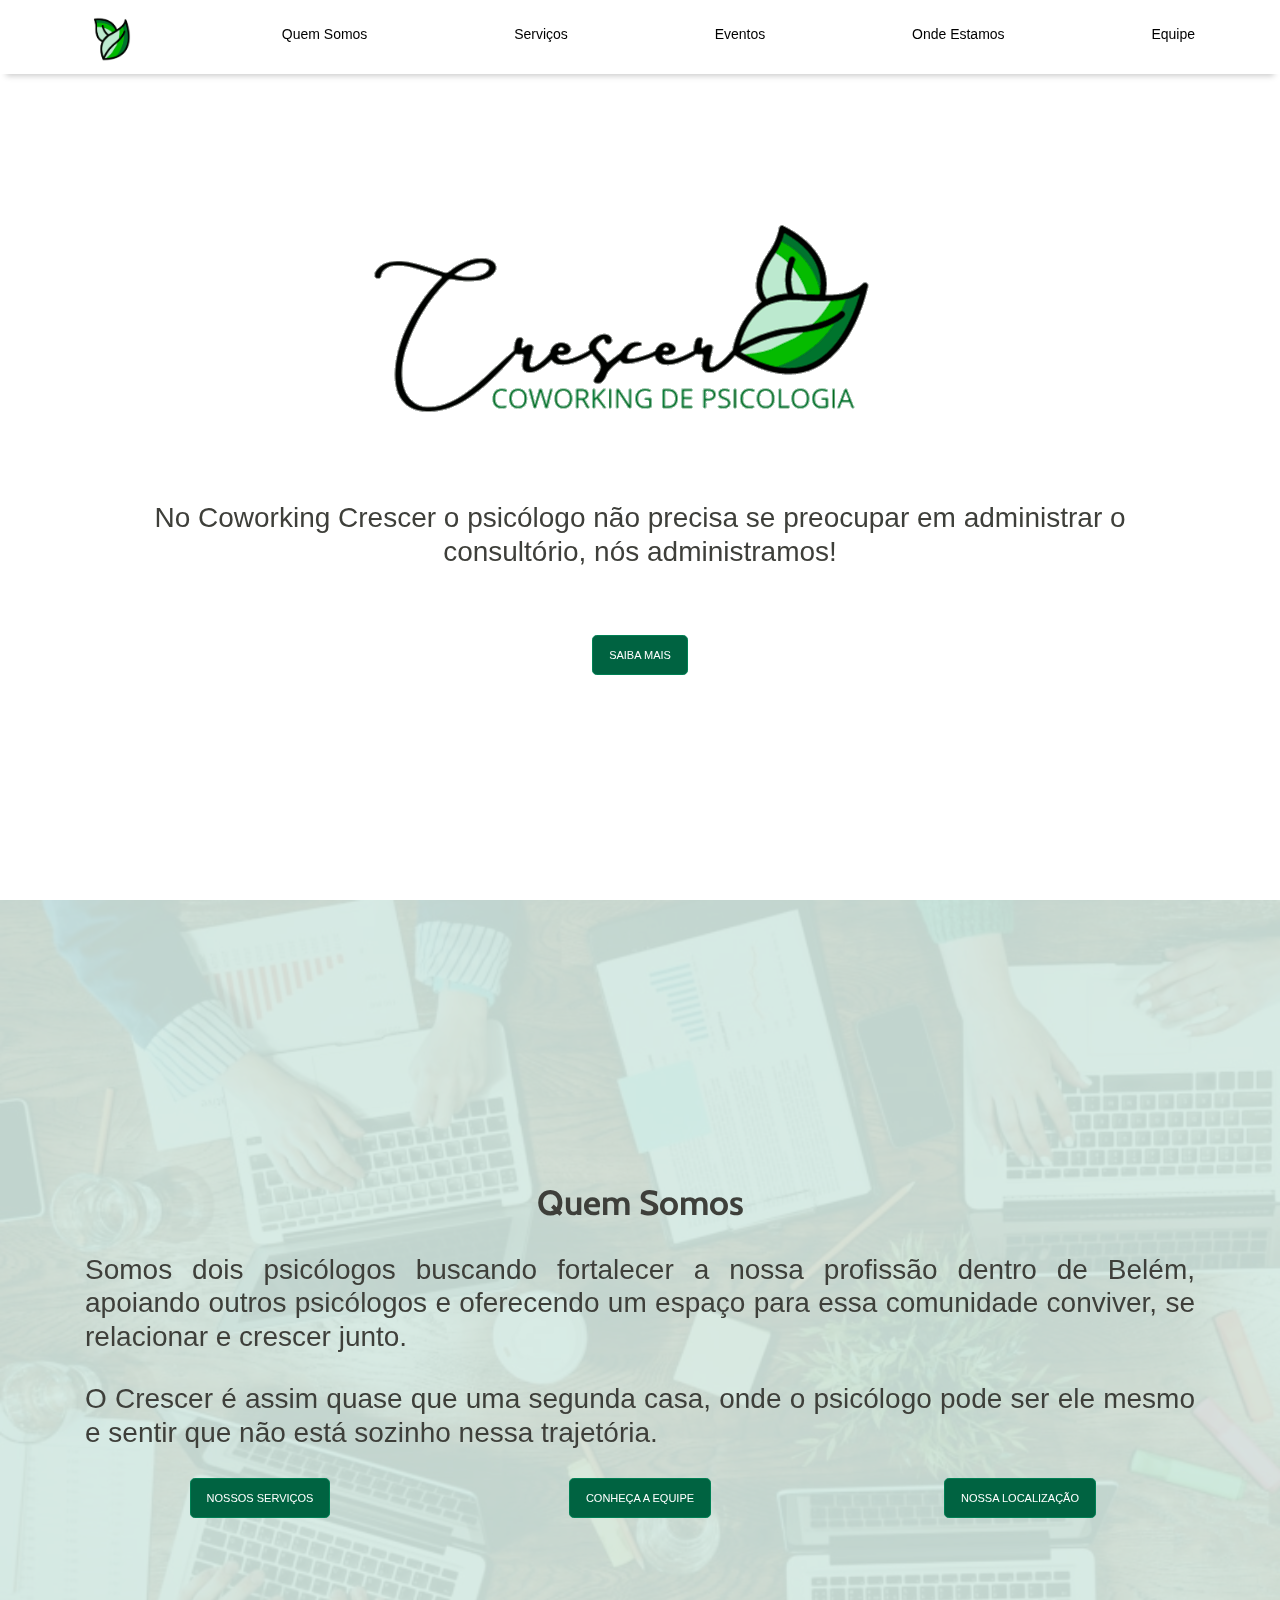
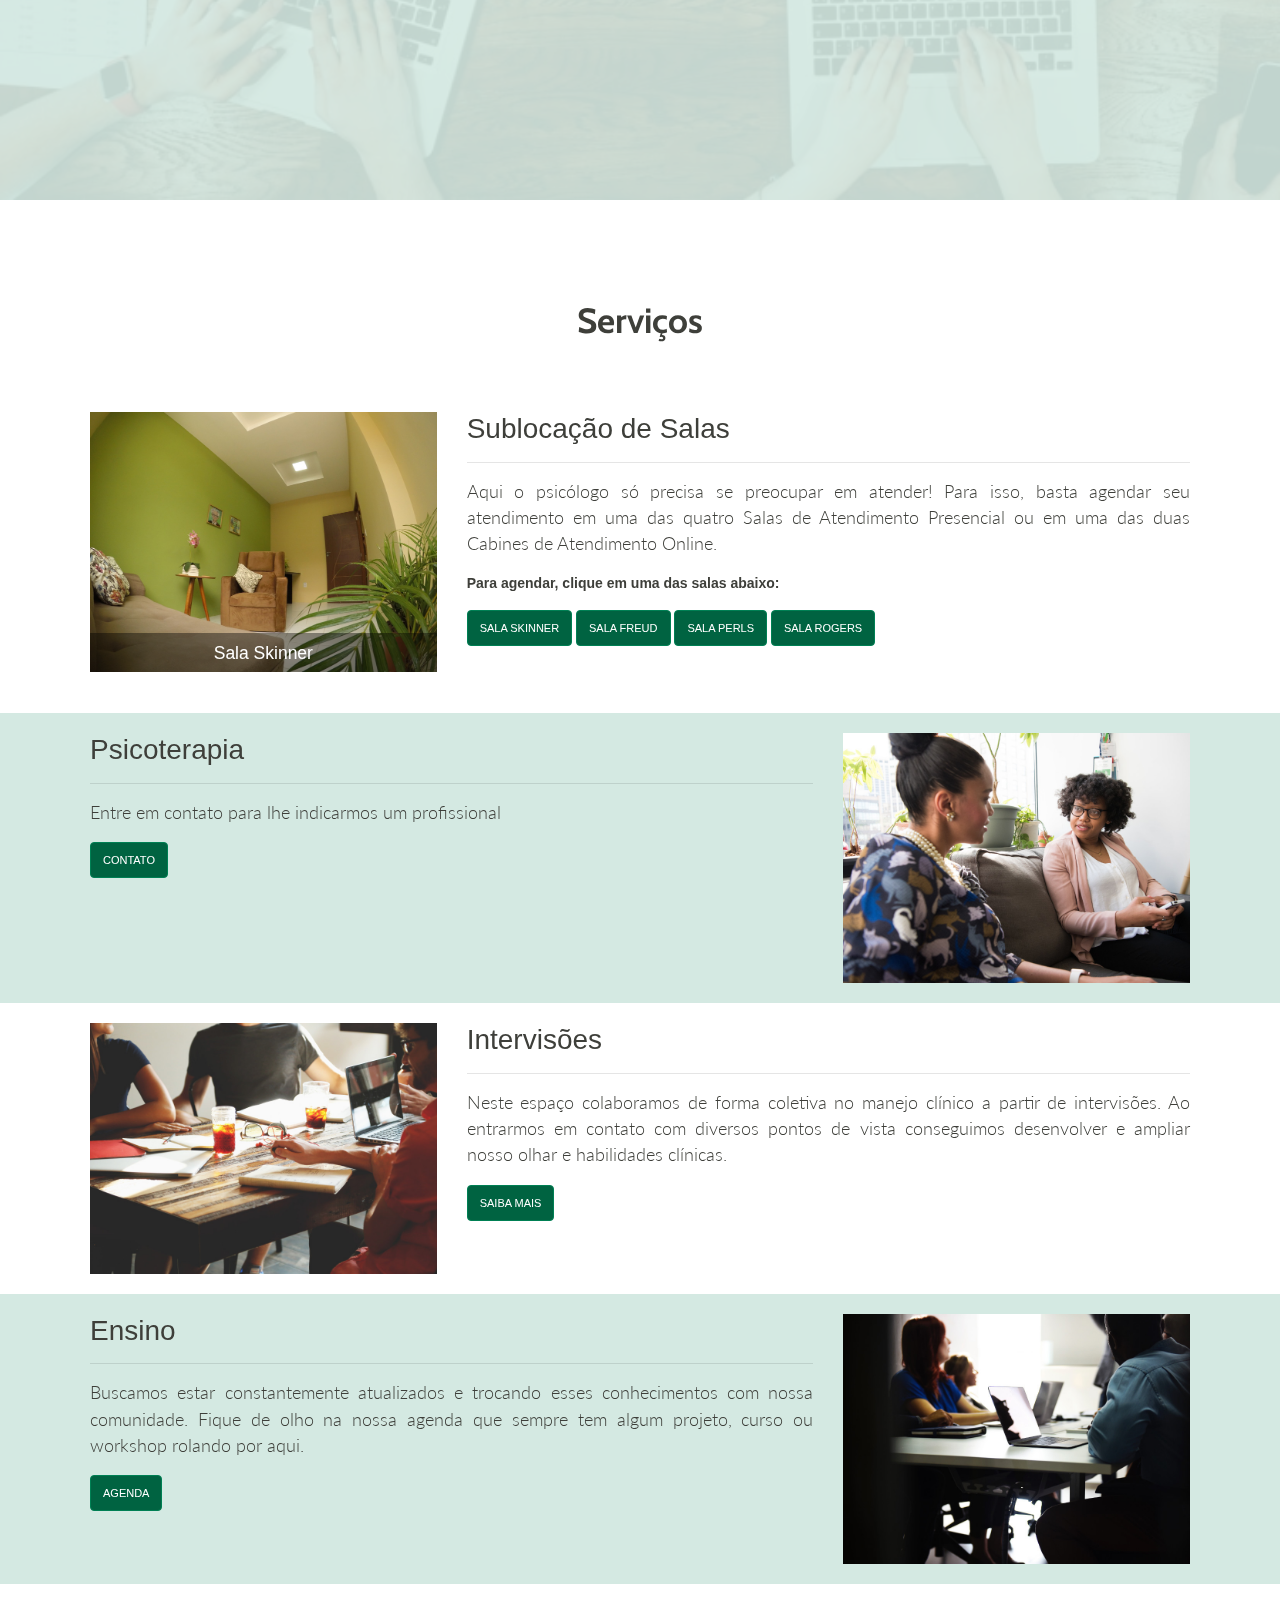
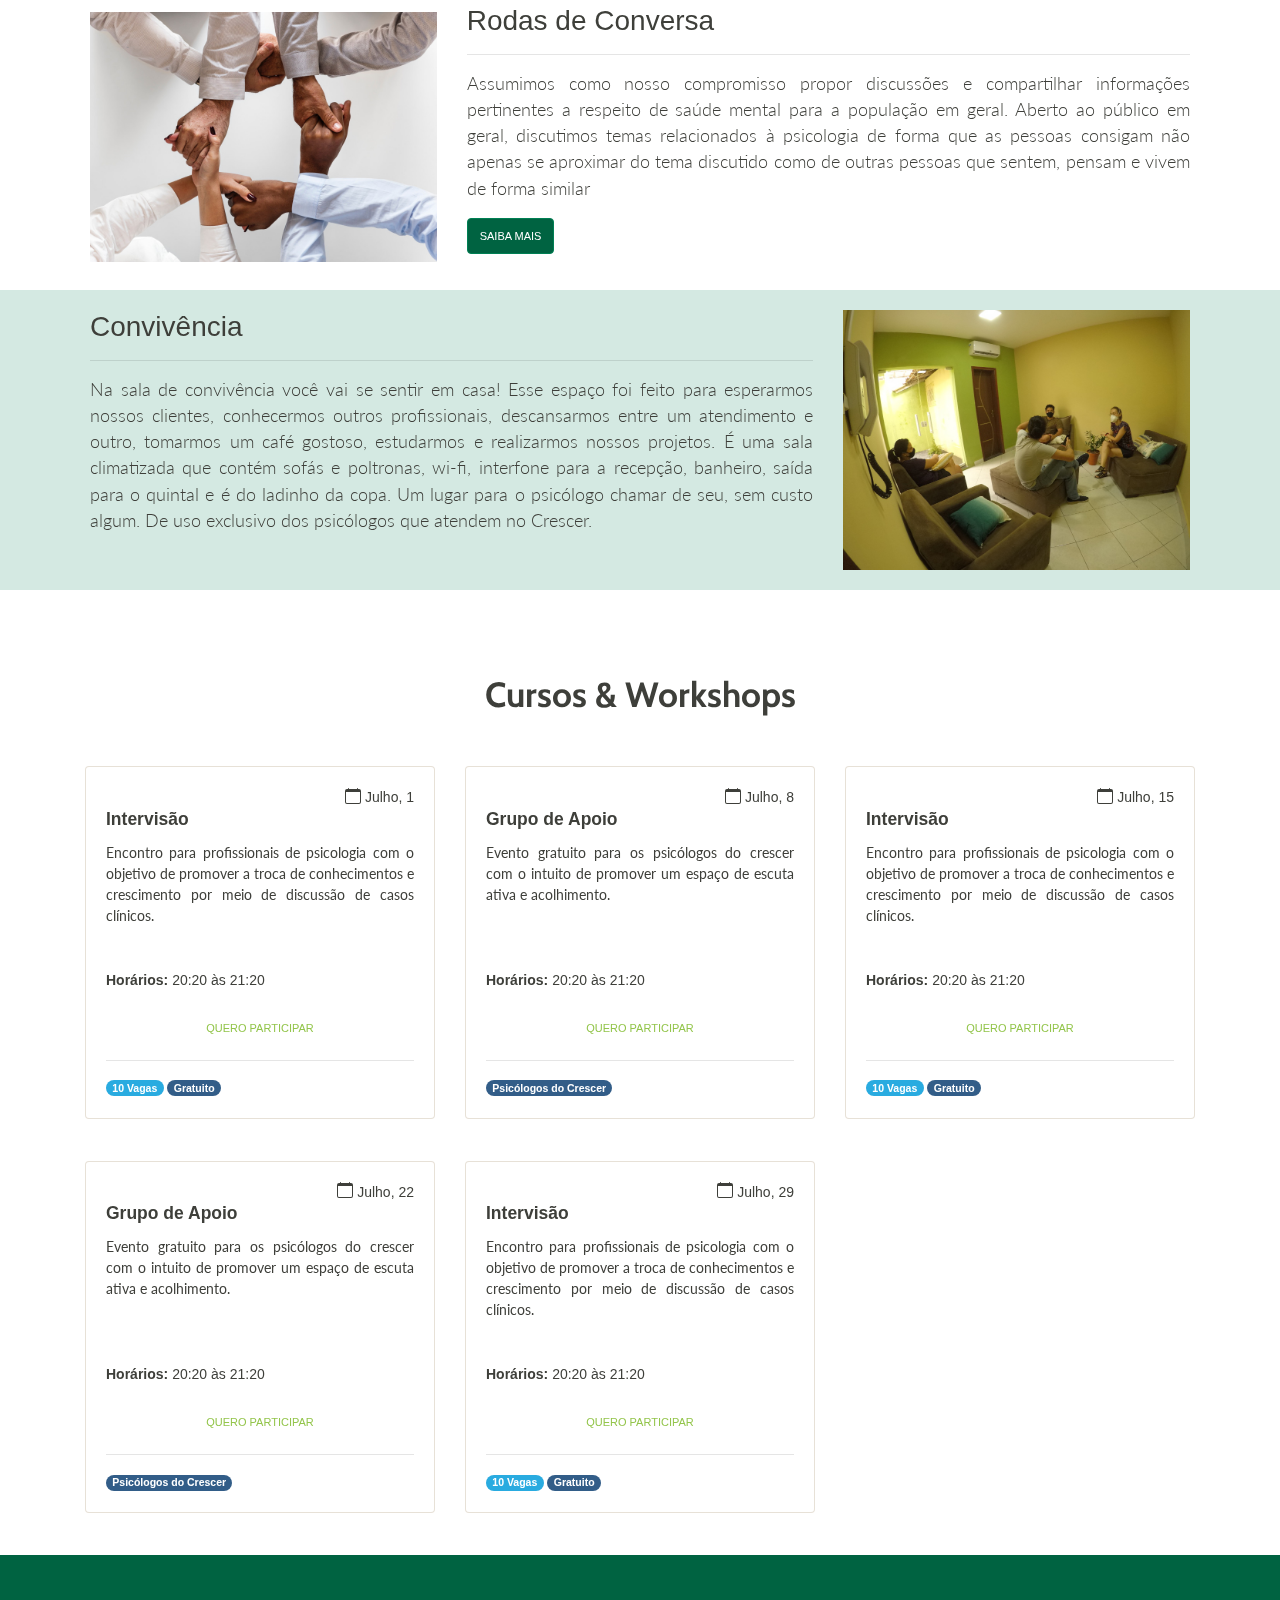
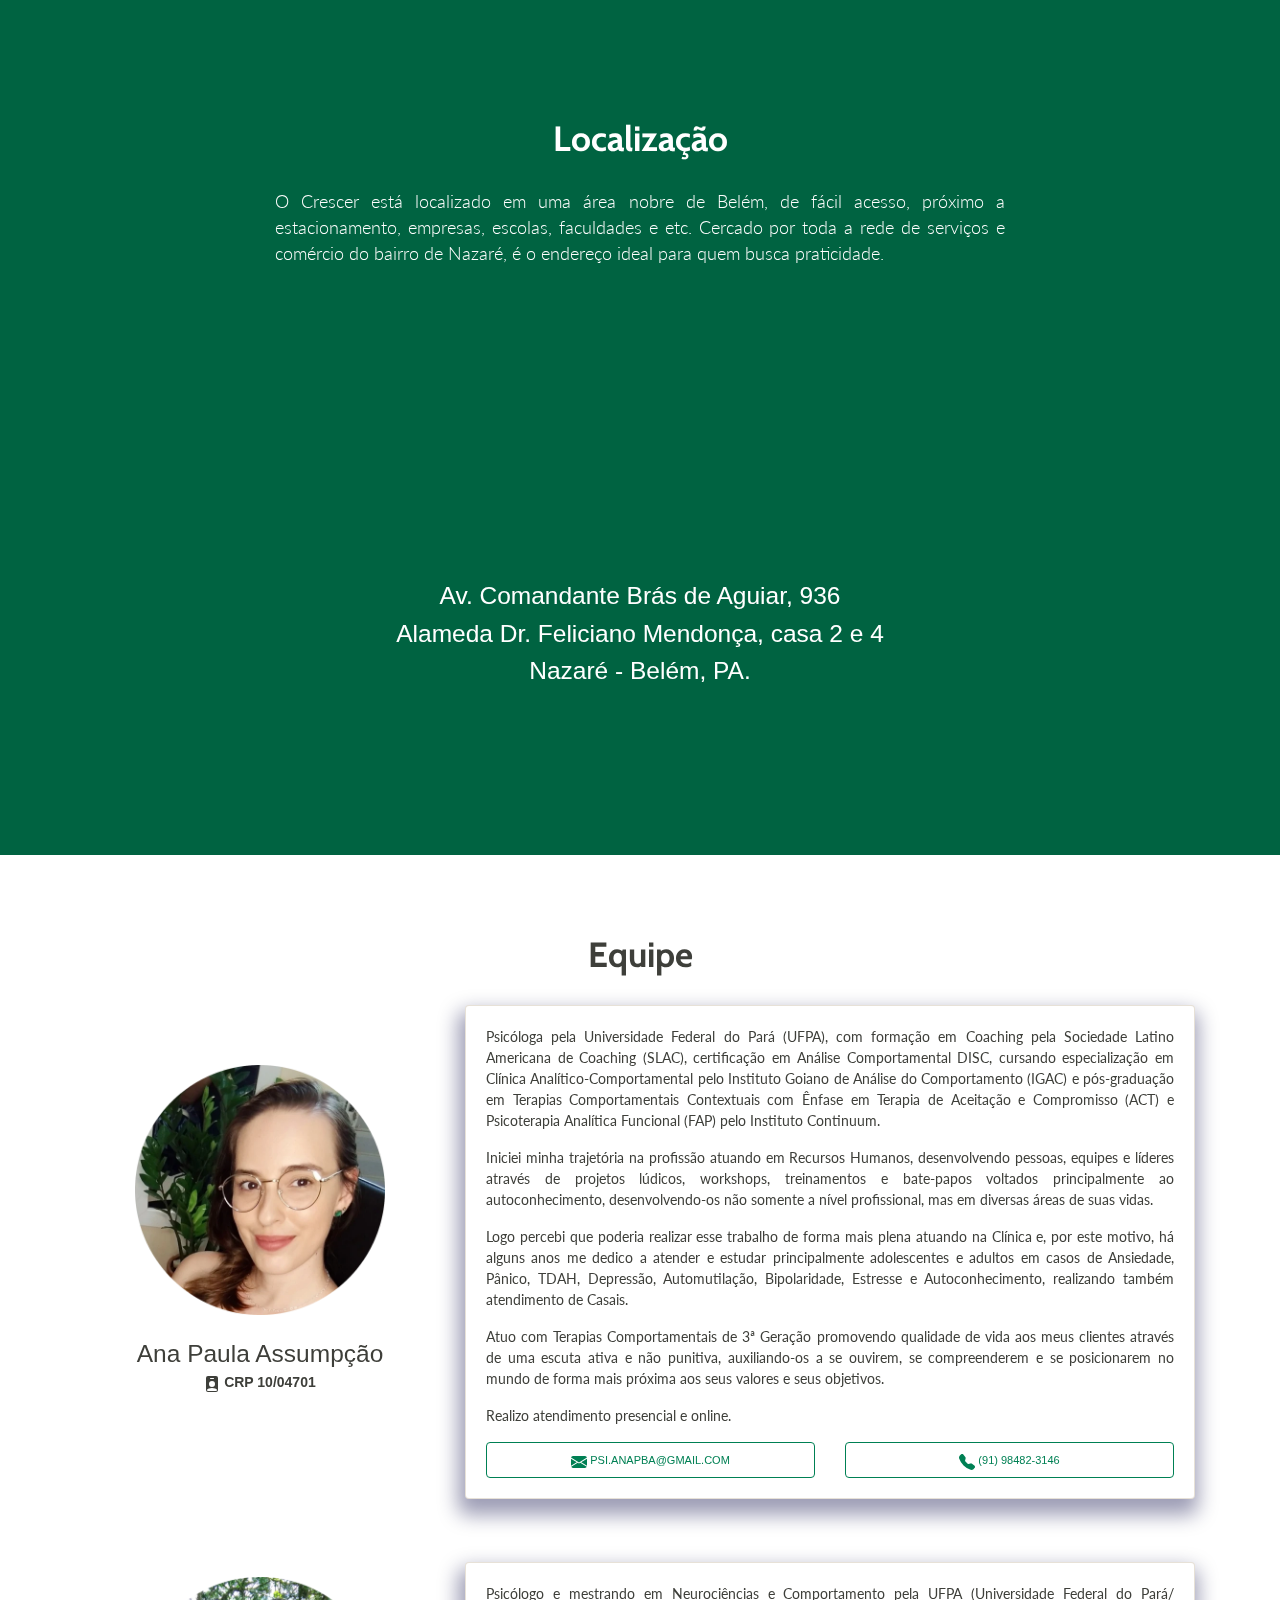
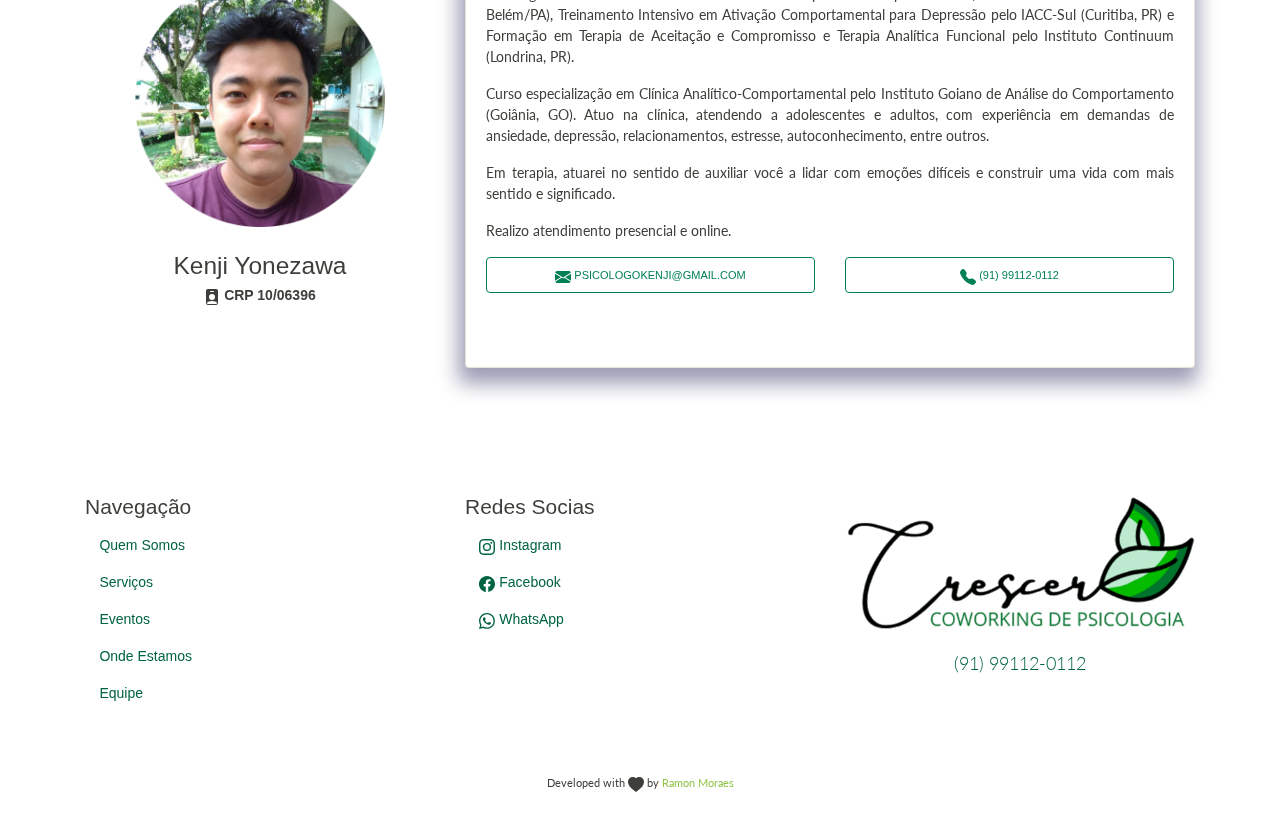
==== index.html @ 36cee12d "Release refs/heads/release/2.14.5" ====
<!DOCTYPE html>
<html><head>
	<meta name="generator" content="Hugo 0.68.3" />
  <meta charset="utf-8">
  
  <meta name="viewport" content="width=device-width, initial-scale=1, shrink-to-fit=no">
  
  
  <title>Coworking Crescer</title>

    <meta name="description" content="Buscamos desenvolver a Psicologia enquanto profissão, de forma colaborativa, inovadora e ética. No Coworking Crescer o psicólogo não precisa se preocupar em administrar um negócio, uma clínica, podendo se dedicar exclusivamente aos seus clientes, projetos e rede de relacionamentos." /> 
  <meta name="robots" content="index,follow" />
  <meta name="keywords" content="coworking,psicologia,saude,online,atendimento,ajuda,psicólogia,saúde,psicólogo,trabalho,terapia">

  <link rel="preconnect" href="https://fonts.googleapis.com" crossorigin>
  <link rel="preconnect" href="https://cdnjs.cloudflare.com" crossorigin>
  <link rel="stylesheet" type="text/css" href="/css/sandstone-bootstrap.min.css">
  <link rel="stylesheet" type="text/css" href="/css/style.css">

  <script src="/js/lazysizes.min.js"></script>
</head>
<body><nav class="site-header fixed-top py-1 bottom-shadow">
  <div class="container d-flex justify-content-between">
    
    <a class="py-1 d-block d-md-none d-lg-none text-center" href="#begin">
      <img id="nav-logo" src="img/logos/small2.gif" alt="" class="img-fluid" style="height: 35px !important;">
    </a>

    
    <a class="mobile-link-wrapper py-1 d-block d-md-none d-lg-none text-center" href="https://www.instagram.com/coworkingcrescer" target="_blank">
      <svg xmlns="http://www.w3.org/2000/svg" width="16" height="16" fill="currentColor" class="bi bi-instagram" viewBox="0 0 16 16">
  <path d="M8 0C5.829 0 5.556.01 4.703.048 3.85.088 3.269.222 2.76.42a3.917 3.917 0 0 0-1.417.923A3.927 3.927 0 0 0 .42 2.76C.222 3.268.087 3.85.048 4.7.01 5.555 0 5.827 0 8.001c0 2.172.01 2.444.048 3.297.04.852.174 1.433.372 1.942.205.526.478.972.923 1.417.444.445.89.719 1.416.923.51.198 1.09.333 1.942.372C5.555 15.99 5.827 16 8 16s2.444-.01 3.298-.048c.851-.04 1.434-.174 1.943-.372a3.916 3.916 0 0 0 1.416-.923c.445-.445.718-.891.923-1.417.197-.509.332-1.09.372-1.942C15.99 10.445 16 10.173 16 8s-.01-2.445-.048-3.299c-.04-.851-.175-1.433-.372-1.941a3.926 3.926 0 0 0-.923-1.417A3.911 3.911 0 0 0 13.24.42c-.51-.198-1.092-.333-1.943-.372C10.443.01 10.172 0 7.998 0h.003zm-.717 1.442h.718c2.136 0 2.389.007 3.232.046.78.035 1.204.166 1.486.275.373.145.64.319.92.599.28.28.453.546.598.92.11.281.24.705.275 1.485.039.843.047 1.096.047 3.231s-.008 2.389-.047 3.232c-.035.78-.166 1.203-.275 1.485a2.47 2.47 0 0 1-.599.919c-.28.28-.546.453-.92.598-.28.11-.704.24-1.485.276-.843.038-1.096.047-3.232.047s-2.39-.009-3.233-.047c-.78-.036-1.203-.166-1.485-.276a2.478 2.478 0 0 1-.92-.598 2.48 2.48 0 0 1-.6-.92c-.109-.281-.24-.705-.275-1.485-.038-.843-.046-1.096-.046-3.233 0-2.136.008-2.388.046-3.231.036-.78.166-1.204.276-1.486.145-.373.319-.64.599-.92.28-.28.546-.453.92-.598.282-.11.705-.24 1.485-.276.738-.034 1.024-.044 2.515-.045v.002zm4.988 1.328a.96.96 0 1 0 0 1.92.96.96 0 0 0 0-1.92zm-4.27 1.122a4.109 4.109 0 1 0 0 8.217 4.109 4.109 0 0 0 0-8.217zm0 1.441a2.667 2.667 0 1 1 0 5.334 2.667 2.667 0 0 1 0-5.334z"/>
</svg>
    </a>
    
    <a class="mobile-link-wrapper py-1 d-block d-md-none d-lg-none text-center" href="https://fb.me/crescercoworkingdepsicologia" target="_blank">
      <svg xmlns="http://www.w3.org/2000/svg" width="16" height="16" fill="currentColor" class="bi bi-facebook" viewBox="0 0 16 16">
  <path d="M16 8.049c0-4.446-3.582-8.05-8-8.05C3.58 0-.002 3.603-.002 8.05c0 4.017 2.926 7.347 6.75 7.951v-5.625h-2.03V8.05H6.75V6.275c0-2.017 1.195-3.131 3.022-3.131.876 0 1.791.157 1.791.157v1.98h-1.009c-.993 0-1.303.621-1.303 1.258v1.51h2.218l-.354 2.326H9.25V16c3.824-.604 6.75-3.934 6.75-7.951z"/>
</svg>
    </a>
    
    <a class="mobile-link-wrapper py-1 d-block d-md-none d-lg-none text-center" href="https://wa.me/5591991120112" target="_blank">
      <svg xmlns="http://www.w3.org/2000/svg" width="16" height="16" fill="currentColor" class="bi bi-whatsapp" viewBox="0 0 16 16">
  <path d="M13.601 2.326A7.854 7.854 0 0 0 7.994 0C3.627 0 .068 3.558.064 7.926c0 1.399.366 2.76 1.057 3.965L0 16l4.204-1.102a7.933 7.933 0 0 0 3.79.965h.004c4.368 0 7.926-3.558 7.93-7.93A7.898 7.898 0 0 0 13.6 2.326zM7.994 14.521a6.573 6.573 0 0 1-3.356-.92l-.24-.144-2.494.654.666-2.433-.156-.251a6.56 6.56 0 0 1-1.007-3.505c0-3.626 2.957-6.584 6.591-6.584a6.56 6.56 0 0 1 4.66 1.931 6.557 6.557 0 0 1 1.928 4.66c-.004 3.639-2.961 6.592-6.592 6.592zm3.615-4.934c-.197-.099-1.17-.578-1.353-.646-.182-.065-.315-.099-.445.099-.133.197-.513.646-.627.775-.114.133-.232.148-.43.05-.197-.1-.836-.308-1.592-.985-.59-.525-.985-1.175-1.103-1.372-.114-.198-.011-.304.088-.403.087-.088.197-.232.296-.346.1-.114.133-.198.198-.33.065-.134.034-.248-.015-.347-.05-.099-.445-1.076-.612-1.47-.16-.389-.323-.335-.445-.34-.114-.007-.247-.007-.38-.007a.729.729 0 0 0-.529.247c-.182.198-.691.677-.691 1.654 0 .977.71 1.916.81 2.049.098.133 1.394 2.132 3.383 2.992.47.205.84.326 1.129.418.475.152.904.129 1.246.08.38-.058 1.171-.48 1.338-.943.164-.464.164-.86.114-.943-.049-.084-.182-.133-.38-.232z"/>
</svg>

    </a>
    

    <a class="py-1 d-block d-md-none d-lg-none align-self-center" href="#" data-toggle="modal" data-target="#mobile-menu">
      <svg xmlns="http://www.w3.org/2000/svg" width="16" height="16" fill="currentColor" class="bi bi-list" viewBox="0 0 16 16">
  <path fill-rule="evenodd" d="M2.5 11.5A.5.5 0 0 1 3 11h10a.5.5 0 0 1 0 1H3a.5.5 0 0 1-.5-.5zm0-4A.5.5 0 0 1 3 7h10a.5.5 0 0 1 0 1H3a.5.5 0 0 1-.5-.5zm0-4A.5.5 0 0 1 3 3h10a.5.5 0 0 1 0 1H3a.5.5 0 0 1-.5-.5z"/>
</svg>
    </a>

    
    <a class="py-2 d-none d-md-inline-block text-center" href="#begin">
      <img id="nav-logo" src="img/logos/small2.gif" alt="" class="img-fluid">
    </a>

    
    <a class="nav-links py-2 d-none d-md-inline-block" href="#about">Quem Somos</a>
    
    <a class="nav-links py-2 d-none d-md-inline-block" href="#services">Serviços</a>
    
    <a class="nav-links py-2 d-none d-md-inline-block" href="#events">Eventos</a>
    
    <a class="nav-links py-2 d-none d-md-inline-block" href="#wherearewe">Onde Estamos</a>
    
    <a class="nav-links py-2 d-none d-md-inline-block" href="#staff">Equipe</a>
    

  </div>
</nav>

  <div class="modal fade" id="mobile-menu" tabindex="-1" role="dialog" aria-labelledby="exampleModalLabel" aria-hidden="true">
    <div class="modal-dialog fill-height d-flex flex-wrap align-items-center" role="document">
      <div class="modal-content align-middle" style="background-color: rgba(0,0,0,0) !important; border: none;">
        <div class="modal-body text-center" style="">
          
          <a class="mobile-nav-link" data-dismiss="modal" href="#about"><h2>Quem Somos</h2></a>
          
          <a class="mobile-nav-link" data-dismiss="modal" href="#services"><h2>Serviços</h2></a>
          
          <a class="mobile-nav-link" data-dismiss="modal" href="#events"><h2>Eventos</h2></a>
          
          <a class="mobile-nav-link" data-dismiss="modal" href="#wherearewe"><h2>Onde Estamos</h2></a>
          
          <a class="mobile-nav-link" data-dismiss="modal" href="#staff"><h2>Equipe</h2></a>
                   
        </div>
      </div>
    </div>
  </div>

<style type="text/css">
  #nav-logo {
    height: 50px;
    background-position: center center;
    background-repeat: no-repeat;
  }
  .nav-links {
    color: black !important;
    padding-top: 20px !important;
  }
  .mobile-nav-link {
    color: white !important;
    padding-top: 20px !important;
  }
  .nav-links:hover {
    color: #05b707 !important;
  }
  .center-cropped {
     
  }
  .site-header {
    background-color: rgba(255, 255, 255, .85);
    -webkit-backdrop-filter: saturate(180%) blur(20px);
    backdrop-filter: saturate(180%) blur(20px);
  }
  .site-header a {
    color: #999;
    transition: ease-in-out color .15s;
  }
  .site-header a:hover {
    color: #05b707;
    text-decoration: none;
  }
  .bottom-shadow {
  -webkit-box-shadow: 0 8px 6px -6px #ccc;
     -moz-box-shadow: 0 8px 6px -6px #ccc;
          box-shadow: 0 8px 6px -6px #ccc;
  }
  .mobile-link-wrapper > * {
    height: 35px !important;
    color: #006341 !important;
  }
</style>
<div id="content">
<div id="begin" class="section">
  <div class="container" style="height: 100vh;">
    <div class="row" style="height: 90%;">
      <div class="col-md-12">
        <div class="d-flex flex-wrap align-items-center fill-height">
          <div>
            <div class="row">
              <div class="col-md-6 offset-md-3">
                <img id="logo-begin" src="img/logos/large-md.gif" alt="" class="img-fluid" style="object-fit: cover;">
              </div>
            </div>
            <br>
            <br>
            <h2 class="text-center d-none d-sm-none d-md-block d-lg-block begin-text-opener">
              No Coworking Crescer o psicólogo não precisa se preocupar em administrar o consultório, nós administramos!
            </h2>
            <h4 class="text-center d-block d-sm-block d-md-none d-lg-none begin-text-opener">
              No Coworking Crescer o psicólogo não precisa se preocupar em administrar o consultório, nós administramos!
            </h4>
            <br>
            <div class="text-center">
              <a href="#about" class="btn btn-success btn-lg d-none d-sm-none d-md-inline-block d-lg-inline-block">Saiba Mais</a>
              <a href="#about" class="btn btn-success btn-block d-inline-block d-sm-inline-block d-md-none d-lg-none">Saiba Mais</a>
            </div>
          </div>
        </div>
      </div>
    </div>
  </div>
</div>
<style>
  #logo-begin {
    margin-top: 85px;
     
     
  }
  .begin-text-opener {
    margin-top: 45px;
    margin-bottom: 45px;
  }
</style>
<div id="about">
  <div id="about-wrapper" class="d-flex mb-3 bg-primary-light-transparent vh-100">
    <div class="align-self-center w-100">
      <div class="container">
        <div class="row">
          <div class="col-md-12 text-center">
            <h1 class="title">Quem Somos</h1>
          </div>
          <div class="col-md-12 text-justify">
            <br>
            <h2 class="d-none d-sm-block d-md-block d-lg-block">
              Somos dois psicólogos buscando fortalecer a nossa profissão dentro de Belém,
apoiando outros psicólogos e oferecendo um espaço para essa comunidade
conviver, se relacionar e crescer junto.

            </h2>
            <h4 class="d-block d-sm-none d-md-none d-lg-none">
              Somos dois psicólogos buscando fortalecer a nossa profissão dentro de Belém,
apoiando outros psicólogos e oferecendo um espaço para essa comunidade
conviver, se relacionar e crescer junto.

            </h4>
          </div>
          <div class="col-md-12 text-justify">
            <br>
            <h2 class="d-none d-sm-block d-md-block d-lg-block">
              O Crescer é assim quase que uma segunda casa, onde o psicólogo pode ser ele
mesmo e sentir que não está sozinho nessa trajetória.
            </h2>
            <h4 class="d-block d-sm-none d-md-none d-lg-none">
              O Crescer é assim quase que uma segunda casa, onde o psicólogo pode ser ele
mesmo e sentir que não está sozinho nessa trajetória.
            </h4>
          </div>
          <div class="col-xs-12 col-sm-4 col-md-4 text-center">
            <br>
            <a href="#services" class="btn btn-lg btn-success d-none d-sm-none d-md-inline-block d-lg-inline-block">Nossos Serviços</a>
            <a href="#services" class="btn btn-block btn-success d-inline-block d-sm-inline-block d-md-none d-lg-none">Nossos Serviços</a>
          </div>
          <div class="col-xs-12 col-sm-4 col-md-4 text-center">
            <br>
            <a href="#staff" class="btn btn-lg btn-success d-none d-sm-none d-md-inline-block d-lg-inline-block">Conheça a Equipe</a>
            <a href="#staff" class="btn btn-block btn-success d-inline-block d-sm-inline-block d-md-none d-lg-none">Conheça a Equipe</a>
          </div>
          <div class="col-xs-12 col-sm-4 col-md-4 text-center">
            <br>
            <a href="#wherearewe" class="btn btn-lg btn-success d-none d-sm-none d-md-inline-block d-lg-inline-block">Nossa Localização</a>
            <a href="#wherearewe" class="btn btn-block btn-success d-inline-block d-sm-inline-block d-md-none d-lg-none">Nossa Localização</a>
          </div>
        </div>
      </div>
    </div>
  </div>
</div>

<style>
  #about {
    background-image: url("img/home-jumbotron-md.webp");
     
    -webkit-background-size: cover;
    -moz-background-size: cover;
    -o-background-size: cover;
    background-size: cover;
  }
  #about-wrapper {
    min-height: 100vh;
  }
</style>

<div id="services" class="">
  <br>
  <br>
  <br>
  <br>
  <div class="container container-fluid">
    <div class="col-md-12 text-center">
      <h1>Serviços</h1>
      <br>
      <br>
    </div>
  </div>
  
     
    <div>
    
      <div class="container" style="padding: 20px;">
        <div class="row">
          
          <div class="col-md-4 d-block d-sm-block d-md-none ">
            
            <div id="carouselExampleControls" class="carousel slide" data-ride="carousel" data-interval="3000">
  <div class="carousel-inner">
    
    <div class="carousel-item active">
      <img src="img/services/room-skinner.jpg" alt="Sala Skinner" class="img-fluid">
      <div class="rentable-room carousel-caption">
        <h5>Sala Skinner</h5>
      </div>
    </div>
    
    <div class="carousel-item ">
      <img src="img/services/room-freud.jpg" alt="Sala Freud" class="img-fluid">
      <div class="rentable-room carousel-caption">
        <h5>Sala Freud</h5>
      </div>
    </div>
    
    <div class="carousel-item ">
      <img src="img/services/room-perls.jpg" alt="Sala Perls" class="img-fluid">
      <div class="rentable-room carousel-caption">
        <h5>Sala Perls</h5>
      </div>
    </div>
    
    <div class="carousel-item ">
      <img src="img/services/room-rogers.jpg" alt="Sala Rogers" class="img-fluid">
      <div class="rentable-room carousel-caption">
        <h5>Sala Rogers</h5>
      </div>
    </div>
    
  </div>
  
</div>
<br>
<style>
  .rentable-room.carousel-caption {
    bottom: 0px !important;
    padding-bottom: 0px !important;
    padding-top: 10px !important;
    width: 100% !important;
    right: 0% !important;
    left: 0% !important;
    background: rgba(0,0,0,0.4);
  }
</style>
             
          </div>

          
          <div class="col-md-4 d-none d-sm-none d-md-block">
            
            <div id="carouselExampleControls" class="carousel slide" data-ride="carousel" data-interval="3000">
  <div class="carousel-inner">
    
    <div class="carousel-item active">
      <img src="img/services/room-skinner.jpg" alt="Sala Skinner" class="img-fluid">
      <div class="rentable-room carousel-caption">
        <h5>Sala Skinner</h5>
      </div>
    </div>
    
    <div class="carousel-item ">
      <img src="img/services/room-freud.jpg" alt="Sala Freud" class="img-fluid">
      <div class="rentable-room carousel-caption">
        <h5>Sala Freud</h5>
      </div>
    </div>
    
    <div class="carousel-item ">
      <img src="img/services/room-perls.jpg" alt="Sala Perls" class="img-fluid">
      <div class="rentable-room carousel-caption">
        <h5>Sala Perls</h5>
      </div>
    </div>
    
    <div class="carousel-item ">
      <img src="img/services/room-rogers.jpg" alt="Sala Rogers" class="img-fluid">
      <div class="rentable-room carousel-caption">
        <h5>Sala Rogers</h5>
      </div>
    </div>
    
  </div>
  
</div>
<br>
<style>
  .rentable-room.carousel-caption {
    bottom: 0px !important;
    padding-bottom: 0px !important;
    padding-top: 10px !important;
    width: 100% !important;
    right: 0% !important;
    left: 0% !important;
    background: rgba(0,0,0,0.4);
  }
</style>
             
          </div>
           
          <div id="Sublocação de Salas" class="col-md-8">
            <h2>Sublocação de Salas</h2>
            <hr>
            <p class="text-justify lead d-none d-sm-none d-md-block d-lg-block">
              Aqui o psicólogo só precisa se preocupar em atender! Para isso, basta
agendar seu atendimento em uma das quatro Salas de Atendimento Presencial
ou em uma das duas Cabines de Atendimento Online.

            </p>
            <p class="text-justify d-block d-sm-block d-md-none d-lg-none">
              Aqui o psicólogo só precisa se preocupar em atender! Para isso, basta
agendar seu atendimento em uma das quatro Salas de Atendimento Presencial
ou em uma das duas Cabines de Atendimento Online.

            </p>

            
            <b>
              Para agendar, clique em uma das salas abaixo:
            </b>
            <br>
            

            
            <p>
            
            <div class="d-none d-sm-none d-md-inline d-lg-inline">
              <a href="https://crescersalaskinner.youcanbook.me" class="btn btn-success">Sala Skinner</a>
            </div>
            <div class="d-block d-sm-block d-md-none d-lg-none" style="margin-bottom: 5px;">
              <a href="https://crescersalaskinner.youcanbook.me" class="btn btn-success btn-block">Sala Skinner</a>
            </div>
            
            <div class="d-none d-sm-none d-md-inline d-lg-inline">
              <a href="https://crescersalafreud.youcanbook.me" class="btn btn-success">Sala Freud</a>
            </div>
            <div class="d-block d-sm-block d-md-none d-lg-none" style="margin-bottom: 5px;">
              <a href="https://crescersalafreud.youcanbook.me" class="btn btn-success btn-block">Sala Freud</a>
            </div>
            
            <div class="d-none d-sm-none d-md-inline d-lg-inline">
              <a href="https://crescersalaperls.youcanbook.me" class="btn btn-success">Sala Perls</a>
            </div>
            <div class="d-block d-sm-block d-md-none d-lg-none" style="margin-bottom: 5px;">
              <a href="https://crescersalaperls.youcanbook.me" class="btn btn-success btn-block">Sala Perls</a>
            </div>
            
            <div class="d-none d-sm-none d-md-inline d-lg-inline">
              <a href="https://crescersalarogers.youcanbook.me" class="btn btn-success">Sala Rogers</a>
            </div>
            <div class="d-block d-sm-block d-md-none d-lg-none" style="margin-bottom: 5px;">
              <a href="https://crescersalarogers.youcanbook.me" class="btn btn-success btn-block">Sala Rogers</a>
            </div>
            
            <p>
            

            
          </div>
           
        </div>
      </div>
    </div>
  
    
    <div class="bg-primary-light">
    
      <div class="container" style="padding: 20px;">
        <div class="row">
          
          <div class="col-md-4 d-block d-sm-block d-md-none service-img-wrapper">
            
            <img src="img/services/psychotherapy-lg.jpg" alt="" class="img-fluid service-img" style="margin: -25px 0 0 0px;">
             
          </div>

           
          <div id="Psicoterapia" class="col-md-8">
            <h2>Psicoterapia</h2>
            <hr>
            <p class="text-justify lead d-none d-sm-none d-md-block d-lg-block">
              Entre em contato para lhe indicarmos um profissional

            </p>
            <p class="text-justify d-block d-sm-block d-md-none d-lg-none">
              Entre em contato para lhe indicarmos um profissional

            </p>

            

            
            <p>
            
            <div class="d-none d-sm-none d-md-inline d-lg-inline">
              <a href="https://www.instagram.com/coworkingcrescer" class="btn btn-success">Contato</a>
            </div>
            <div class="d-block d-sm-block d-md-none d-lg-none" style="margin-bottom: 5px;">
              <a href="https://www.instagram.com/coworkingcrescer" class="btn btn-success btn-block">Contato</a>
            </div>
            
            <p>
            

            
          </div>
          
          <div class="col-md-4 d-none d-md-block">
            <div class="d-flex flex-wrap align-items-center fill-height">
              <img src="img/services/psychotherapy-lg.jpg" alt="" class="img-fluid align-middle">
            </div>
          </div>
           
        </div>
      </div>
    </div>
  
     
    <div>
    
      <div class="container" style="padding: 20px;">
        <div class="row">
          
          <div class="col-md-4 d-block d-sm-block d-md-none service-img-wrapper">
            
            <img src="img/services/intervention-lg.jpg" alt="" class="img-fluid service-img" style="margin: -55px 0 0 0px;">
             
          </div>

          
          <div class="col-md-4 d-none d-sm-none d-md-block">
            
            <div class="d-flex flex-wrap align-items-center fill-height">
              <img src="img/services/intervention-lg.jpg" alt="" class="img-fluid d-none d-md-block align-middle">
            </div>
             
          </div>
           
          <div id="Intervisões" class="col-md-8">
            <h2>Intervisões</h2>
            <hr>
            <p class="text-justify lead d-none d-sm-none d-md-block d-lg-block">
              Neste espaço colaboramos de forma coletiva no manejo clínico a partir de
intervisões. Ao entrarmos em contato com diversos pontos de vista
conseguimos desenvolver e ampliar nosso olhar e habilidades clínicas.

            </p>
            <p class="text-justify d-block d-sm-block d-md-none d-lg-none">
              Neste espaço colaboramos de forma coletiva no manejo clínico a partir de
intervisões. Ao entrarmos em contato com diversos pontos de vista
conseguimos desenvolver e ampliar nosso olhar e habilidades clínicas.

            </p>

            

            
            <p>
            
            <div class="d-none d-sm-none d-md-inline d-lg-inline">
              <a href="https://www.instagram.com/coworkingcrescer" class="btn btn-success">Saiba Mais</a>
            </div>
            <div class="d-block d-sm-block d-md-none d-lg-none" style="margin-bottom: 5px;">
              <a href="https://www.instagram.com/coworkingcrescer" class="btn btn-success btn-block">Saiba Mais</a>
            </div>
            
            <p>
            

            
          </div>
           
        </div>
      </div>
    </div>
  
    
    <div class="bg-primary-light">
    
      <div class="container" style="padding: 20px;">
        <div class="row">
          
          <div class="col-md-4 d-block d-sm-block d-md-none service-img-wrapper">
            
            <img src="img/services/learn-lg.jpg" alt="" class="img-fluid service-img" style="margin: ;">
             
          </div>

           
          <div id="Ensino" class="col-md-8">
            <h2>Ensino</h2>
            <hr>
            <p class="text-justify lead d-none d-sm-none d-md-block d-lg-block">
              Buscamos estar constantemente atualizados e trocando esses conhecimentos com
nossa comunidade. Fique de olho na nossa agenda que sempre tem algum
projeto, curso ou workshop rolando por aqui.

            </p>
            <p class="text-justify d-block d-sm-block d-md-none d-lg-none">
              Buscamos estar constantemente atualizados e trocando esses conhecimentos com
nossa comunidade. Fique de olho na nossa agenda que sempre tem algum
projeto, curso ou workshop rolando por aqui.

            </p>

            

            
            <p>
            
            <div class="d-none d-sm-none d-md-inline d-lg-inline">
              <a href="#events" class="btn btn-success">Agenda</a>
            </div>
            <div class="d-block d-sm-block d-md-none d-lg-none" style="margin-bottom: 5px;">
              <a href="#events" class="btn btn-success btn-block">Agenda</a>
            </div>
            
            <p>
            

            
          </div>
          
          <div class="col-md-4 d-none d-md-block">
            <div class="d-flex flex-wrap align-items-center fill-height">
              <img src="img/services/learn-lg.jpg" alt="" class="img-fluid align-middle">
            </div>
          </div>
           
        </div>
      </div>
    </div>
  
     
    <div>
    
      <div class="container" style="padding: 20px;">
        <div class="row">
          
          <div class="col-md-4 d-block d-sm-block d-md-none service-img-wrapper">
            
            <img src="img/services/grouptherapy-lg.jpg" alt="" class="img-fluid service-img" style="margin: -105px 0 0 0px;">
             
          </div>

          
          <div class="col-md-4 d-none d-sm-none d-md-block">
            
            <div class="d-flex flex-wrap align-items-center fill-height">
              <img src="img/services/grouptherapy-lg.jpg" alt="" class="img-fluid d-none d-md-block align-middle">
            </div>
             
          </div>
           
          <div id="Rodas de Conversa" class="col-md-8">
            <h2>Rodas de Conversa</h2>
            <hr>
            <p class="text-justify lead d-none d-sm-none d-md-block d-lg-block">
              Assumimos como nosso compromisso propor discussões e compartilhar informações pertinentes a respeito de saúde mental para a população em geral. Aberto ao público em geral, discutimos temas relacionados à psicologia de forma que as pessoas consigam não apenas se aproximar do tema discutido como de outras pessoas que sentem, pensam e vivem de forma similar
            </p>
            <p class="text-justify d-block d-sm-block d-md-none d-lg-none">
              Assumimos como nosso compromisso propor discussões e compartilhar informações pertinentes a respeito de saúde mental para a população em geral. Aberto ao público em geral, discutimos temas relacionados à psicologia de forma que as pessoas consigam não apenas se aproximar do tema discutido como de outras pessoas que sentem, pensam e vivem de forma similar
            </p>

            

            
            <p>
            
            <div class="d-none d-sm-none d-md-inline d-lg-inline">
              <a href="https://www.instagram.com/coworkingcrescer" class="btn btn-success">Saiba Mais</a>
            </div>
            <div class="d-block d-sm-block d-md-none d-lg-none" style="margin-bottom: 5px;">
              <a href="https://www.instagram.com/coworkingcrescer" class="btn btn-success btn-block">Saiba Mais</a>
            </div>
            
            <p>
            

            
          </div>
           
        </div>
      </div>
    </div>
  
    
    <div class="bg-primary-light">
    
      <div class="container" style="padding: 20px;">
        <div class="row">
          
          <div class="col-md-4 d-block d-sm-block d-md-none service-img-wrapper">
            
            <img src="img/services/coexistence-lg.jpg" alt="" class="img-fluid service-img" style="margin: -80px 0 0 0px;">
             
          </div>

           
          <div id="Convivência" class="col-md-8">
            <h2>Convivência</h2>
            <hr>
            <p class="text-justify lead d-none d-sm-none d-md-block d-lg-block">
              Na sala de convivência você vai se sentir em casa! Esse espaço foi feito
para esperarmos nossos clientes, conhecermos outros profissionais,
descansarmos entre um atendimento e outro, tomarmos um café gostoso,
estudarmos e realizarmos nossos projetos.

É uma sala climatizada que contém sofás e poltronas, wi-fi, interfone para
a recepção, banheiro, saída para o quintal e é do ladinho da copa.

Um lugar para o psicólogo chamar de seu, sem custo algum. De uso exclusivo
dos psicólogos que atendem no Crescer.
            </p>
            <p class="text-justify d-block d-sm-block d-md-none d-lg-none">
              Na sala de convivência você vai se sentir em casa! Esse espaço foi feito
para esperarmos nossos clientes, conhecermos outros profissionais,
descansarmos entre um atendimento e outro, tomarmos um café gostoso,
estudarmos e realizarmos nossos projetos.

É uma sala climatizada que contém sofás e poltronas, wi-fi, interfone para
a recepção, banheiro, saída para o quintal e é do ladinho da copa.

Um lugar para o psicólogo chamar de seu, sem custo algum. De uso exclusivo
dos psicólogos que atendem no Crescer.
            </p>

            

            

            
          </div>
          
          <div class="col-md-4 d-none d-md-block">
            <div class="d-flex flex-wrap align-items-center fill-height">
              <img src="img/services/coexistence-lg.jpg" alt="" class="img-fluid align-middle">
            </div>
          </div>
           
        </div>
      </div>
    </div>
  
</div>
<style>
  .service-img-wrapper {
    height: 140px;
    overflow: hidden;
    margin-bottom: 10px;
  }
</style>


    <div id="events" class="">
  <br>
  <br>
  <br>
  <br>
  <div class="container">
    <div class="row">
      <div class="col-md-12 text-center">
        <h1>Cursos & Workshops</h1>
        <br>
        <br>
      </div>
    </div>
    <div class="row weekday">
      
      <div class="col-sm-6 col-md-4 col-lg-4">
        <div class="card">
  <div class="card-body">
    <div class="text-right">
      <svg style="margin-bottom: 5px;" xmlns="http://www.w3.org/2000/svg" width="16" height="16" fill="currentColor" class="bi bi-calendar" viewBox="0 0 16 16">
  <path d="M3.5 0a.5.5 0 0 1 .5.5V1h8V.5a.5.5 0 0 1 1 0V1h1a2 2 0 0 1 2 2v11a2 2 0 0 1-2 2H2a2 2 0 0 1-2-2V3a2 2 0 0 1 2-2h1V.5a.5.5 0 0 1 .5-.5zM1 4v10a1 1 0 0 0 1 1h12a1 1 0 0 0 1-1V4H1z"/>
</svg>
      Julho, 1
    </div>
    <h5 class="card-title d-none d-md-block d-lg-block">
      <b>
        Intervisão
      </b>
    </h5>
    <h6 class="card-title d-block d-md-none d-lg-none">
      <b>
        Intervisão
      </b>
    </h6>
    <p class="card-text text-justify event-desc">
      Encontro para profissionais de psicologia com o objetivo de promover a troca de conhecimentos e crescimento por meio de discussão de casos clínicos.
    </p>
    
    <b>Horários: </b>
      
        
        20:20 às 21:20
      
    

    

    <br>
    <br>

    <div class="text-center">
      
      <a type="button" class="btn btn-sm btn-link" target="_blank"  href="https://wa.me/5591991120112?text=Olá! Estou interessada(o) em participar do evento: *Intervis%c3%a3o* no dia 1 de Julho">
        Quero Participar
      </a>
      
    </div>

    <hr>

    <span class="badge badge-pill badge-info">10 Vagas</span>
    
    <span class="badge badge-pill badge-primary">Gratuito</span>
    

  </div>
</div>
<br>
<br>
      </div>
      
      <div class="col-sm-6 col-md-4 col-lg-4">
        <div class="card">
  <div class="card-body">
    <div class="text-right">
      <svg style="margin-bottom: 5px;" xmlns="http://www.w3.org/2000/svg" width="16" height="16" fill="currentColor" class="bi bi-calendar" viewBox="0 0 16 16">
  <path d="M3.5 0a.5.5 0 0 1 .5.5V1h8V.5a.5.5 0 0 1 1 0V1h1a2 2 0 0 1 2 2v11a2 2 0 0 1-2 2H2a2 2 0 0 1-2-2V3a2 2 0 0 1 2-2h1V.5a.5.5 0 0 1 .5-.5zM1 4v10a1 1 0 0 0 1 1h12a1 1 0 0 0 1-1V4H1z"/>
</svg>
      Julho, 8
    </div>
    <h5 class="card-title d-none d-md-block d-lg-block">
      <b>
        Grupo de Apoio
      </b>
    </h5>
    <h6 class="card-title d-block d-md-none d-lg-none">
      <b>
        Grupo de Apoio
      </b>
    </h6>
    <p class="card-text text-justify event-desc">
      Evento gratuito para os psicólogos do crescer com o intuito de promover um espaço de escuta ativa e acolhimento.
    </p>
    
    <b>Horários: </b>
      
        
        20:20 às 21:20
      
    

    

    <br>
    <br>

    <div class="text-center">
      
      <a type="button" class="btn btn-sm btn-link" target="_blank"  href="https://wa.me/5591991120112?text=Olá! Estou interessada(o) em participar do evento: *Grupo%20de%20Apoio* no dia 8 de Julho">
        Quero Participar
      </a>
      
    </div>

    <hr>

    <span class="badge badge-pill badge-info"></span>
    
    <span class="badge badge-pill badge-primary">Psicólogos do Crescer</span>
    

  </div>
</div>
<br>
<br>
      </div>
      
      <div class="col-sm-6 col-md-4 col-lg-4">
        <div class="card">
  <div class="card-body">
    <div class="text-right">
      <svg style="margin-bottom: 5px;" xmlns="http://www.w3.org/2000/svg" width="16" height="16" fill="currentColor" class="bi bi-calendar" viewBox="0 0 16 16">
  <path d="M3.5 0a.5.5 0 0 1 .5.5V1h8V.5a.5.5 0 0 1 1 0V1h1a2 2 0 0 1 2 2v11a2 2 0 0 1-2 2H2a2 2 0 0 1-2-2V3a2 2 0 0 1 2-2h1V.5a.5.5 0 0 1 .5-.5zM1 4v10a1 1 0 0 0 1 1h12a1 1 0 0 0 1-1V4H1z"/>
</svg>
      Julho, 15
    </div>
    <h5 class="card-title d-none d-md-block d-lg-block">
      <b>
        Intervisão
      </b>
    </h5>
    <h6 class="card-title d-block d-md-none d-lg-none">
      <b>
        Intervisão
      </b>
    </h6>
    <p class="card-text text-justify event-desc">
      Encontro para profissionais de psicologia com o objetivo de promover a troca de conhecimentos e crescimento por meio de discussão de casos clínicos.
    </p>
    
    <b>Horários: </b>
      
        
        20:20 às 21:20
      
    

    

    <br>
    <br>

    <div class="text-center">
      
      <a type="button" class="btn btn-sm btn-link" target="_blank"  href="https://wa.me/5591991120112?text=Olá! Estou interessada(o) em participar do evento: *Intervis%c3%a3o* no dia 15 de Julho">
        Quero Participar
      </a>
      
    </div>

    <hr>

    <span class="badge badge-pill badge-info">10 Vagas</span>
    
    <span class="badge badge-pill badge-primary">Gratuito</span>
    

  </div>
</div>
<br>
<br>
      </div>
      
      <div class="col-sm-6 col-md-4 col-lg-4">
        <div class="card">
  <div class="card-body">
    <div class="text-right">
      <svg style="margin-bottom: 5px;" xmlns="http://www.w3.org/2000/svg" width="16" height="16" fill="currentColor" class="bi bi-calendar" viewBox="0 0 16 16">
  <path d="M3.5 0a.5.5 0 0 1 .5.5V1h8V.5a.5.5 0 0 1 1 0V1h1a2 2 0 0 1 2 2v11a2 2 0 0 1-2 2H2a2 2 0 0 1-2-2V3a2 2 0 0 1 2-2h1V.5a.5.5 0 0 1 .5-.5zM1 4v10a1 1 0 0 0 1 1h12a1 1 0 0 0 1-1V4H1z"/>
</svg>
      Julho, 22
    </div>
    <h5 class="card-title d-none d-md-block d-lg-block">
      <b>
        Grupo de Apoio
      </b>
    </h5>
    <h6 class="card-title d-block d-md-none d-lg-none">
      <b>
        Grupo de Apoio
      </b>
    </h6>
    <p class="card-text text-justify event-desc">
      Evento gratuito para os psicólogos do crescer com o intuito de promover um espaço de escuta ativa e acolhimento.
    </p>
    
    <b>Horários: </b>
      
        
        20:20 às 21:20
      
    

    

    <br>
    <br>

    <div class="text-center">
      
      <a type="button" class="btn btn-sm btn-link" target="_blank"  href="https://wa.me/5591991120112?text=Olá! Estou interessada(o) em participar do evento: *Grupo%20de%20Apoio* no dia 22 de Julho">
        Quero Participar
      </a>
      
    </div>

    <hr>

    <span class="badge badge-pill badge-info"></span>
    
    <span class="badge badge-pill badge-primary">Psicólogos do Crescer</span>
    

  </div>
</div>
<br>
<br>
      </div>
      
      <div class="col-sm-6 col-md-4 col-lg-4">
        <div class="card">
  <div class="card-body">
    <div class="text-right">
      <svg style="margin-bottom: 5px;" xmlns="http://www.w3.org/2000/svg" width="16" height="16" fill="currentColor" class="bi bi-calendar" viewBox="0 0 16 16">
  <path d="M3.5 0a.5.5 0 0 1 .5.5V1h8V.5a.5.5 0 0 1 1 0V1h1a2 2 0 0 1 2 2v11a2 2 0 0 1-2 2H2a2 2 0 0 1-2-2V3a2 2 0 0 1 2-2h1V.5a.5.5 0 0 1 .5-.5zM1 4v10a1 1 0 0 0 1 1h12a1 1 0 0 0 1-1V4H1z"/>
</svg>
      Julho, 29
    </div>
    <h5 class="card-title d-none d-md-block d-lg-block">
      <b>
        Intervisão
      </b>
    </h5>
    <h6 class="card-title d-block d-md-none d-lg-none">
      <b>
        Intervisão
      </b>
    </h6>
    <p class="card-text text-justify event-desc">
      Encontro para profissionais de psicologia com o objetivo de promover a troca de conhecimentos e crescimento por meio de discussão de casos clínicos.
    </p>
    
    <b>Horários: </b>
      
        
        20:20 às 21:20
      
    

    

    <br>
    <br>

    <div class="text-center">
      
      <a type="button" class="btn btn-sm btn-link" target="_blank"  href="https://wa.me/5591991120112?text=Olá! Estou interessada(o) em participar do evento: *Intervis%c3%a3o* no dia 29 de Julho">
        Quero Participar
      </a>
      
    </div>

    <hr>

    <span class="badge badge-pill badge-info">10 Vagas</span>
    
    <span class="badge badge-pill badge-primary">Gratuito</span>
    

  </div>
</div>
<br>
<br>
      </div>
      
    </div>
  </div>
</div>
<style>
</style>


<div id="wherearewe" class="bg-primary-dark" style="color: white !important;">
  <div id="location-wrapper" class="d-flex mb-3 vh-100">
    <div class="align-self-center w-100">
      <div class="container">
        <div class="row">
          <div class="col-sm-12 col-md-8 offset-md-2">
            <div class="align-middle fill-width text-center">
              <h1><i class="far fa-compass"></i> Localização</h1>
              <br>
              <p class="lead text-justify">
                O Crescer está localizado em uma área nobre de Belém, de fácil acesso, próximo a estacionamento, empresas, escolas, faculdades e etc. Cercado por toda a rede de serviços e comércio do bairro de Nazaré, é o endereço ideal para quem busca praticidade.
              </p>
              <br>
              <iframe id="google-maps" class="lazyload" src="https://www.google.com/maps/embed?pb=!1m18!1m12!1m3!1d3988.5328622528855!2d-48.48542278457918!3d-1.4544596989392669!2m3!1f0!2f0!3f0!3m2!1i1024!2i768!4f13.1!3m3!1m2!1s0x92a48fc107ac48b9%3A0xcf71f42a4844e5c!2sCrescer%3A%20Coworking%20de%20Psicologia!5e0!3m2!1sen!2sbr!4v1604971011644!5m2!1sen!2sbr" width="600" height="400" frameborder="0" style="border:0;" allowfullscreen="" aria-hidden="false" tabindex="0"></iframe>
              
              <br>
              <br>
              <div class="text-center">
                <h3>Av. Comandante Brás de Aguiar, 936</h3>
                <h3>Alameda Dr. Feliciano Mendonça, casa 2 e 4</h3>
                <h3>Nazaré - Belém, PA.</h3>
              </div>
            </div>
          </div>
        </div>
      </div>
    </div>
  </div>
</div>
<style>
  #wherearewe {
    min-height: 100vh;
  }
</style>

<div id="staff" class="container">
  <div class="row">
    <div class="col-md-12 text-center">
      <br>
      <br>
      <br>
      <h1>Equipe</h1>
      <br>
    </div>
  </div>

  <div class="row">
    
      <div class="col-md-4 text-center d-flex mb-3" style="padding: 15px;">
  <div class="align-self-center w-100">
    <img src="img/staff/anapaula-md.webp" class="img-fluid lazyload d-inline" style="width: 250px;">
    <br>
    <br>
    <div style="margin-bottom: 10px;">
      <h3 class="modal-title d-none d-sm-none d-md-block d-lg-block">
        Ana Paula Assumpção
      </h3>
      <h5 class="modal-title d-block d-sm-block d-md-none d-lg-none">
        Ana Paula Assumpção
      </h5>
      <b>
        <svg xmlns="http://www.w3.org/2000/svg" width="16" height="16" fill="currentColor" class="bi bi-person-badge-fill" viewBox="0 0 16 16">
  <path d="M2 2a2 2 0 0 1 2-2h8a2 2 0 0 1 2 2v12a2 2 0 0 1-2 2H4a2 2 0 0 1-2-2V2zm4.5 0a.5.5 0 0 0 0 1h3a.5.5 0 0 0 0-1h-3zM8 11a3 3 0 1 0 0-6 3 3 0 0 0 0 6zm5 2.755C12.146 12.825 10.623 12 8 12s-4.146.826-5 1.755V14a1 1 0 0 0 1 1h8a1 1 0 0 0 1-1v-.245z"/>
</svg> CRP 10/04701
      </b>
      <br>
      <br>
      <div class="d-block d-sm-block d-md-none d-lg-none">
        <a href="mailto:psi.anapba@gmail.com" class="btn btn-outline-success btn-block">
          <svg xmlns="http://www.w3.org/2000/svg" width="16" height="16" fill="currentColor" class="bi bi-envelope-fill" viewBox="0 0 16 16">
  <path d="M.05 3.555A2 2 0 0 1 2 2h12a2 2 0 0 1 1.95 1.555L8 8.414.05 3.555zM0 4.697v7.104l5.803-3.558L0 4.697zM6.761 8.83l-6.57 4.027A2 2 0 0 0 2 14h12a2 2 0 0 0 1.808-1.144l-6.57-4.027L8 9.586l-1.239-.757zm3.436-.586L16 11.801V4.697l-5.803 3.546z"/>
</svg>
          psi.anapba@gmail.com
        </a>
        <br>
        <a href="https://wa.me/5591984823146" class="btn btn-outline-success btn-block">
          <svg xmlns="http://www.w3.org/2000/svg" width="16" height="16" fill="currentColor" class="bi bi-telephone-fill" viewBox="0 0 16 16">
  <path fill-rule="evenodd" d="M1.885.511a1.745 1.745 0 0 1 2.61.163L6.29 2.98c.329.423.445.974.315 1.494l-.547 2.19a.678.678 0 0 0 .178.643l2.457 2.457a.678.678 0 0 0 .644.178l2.189-.547a1.745 1.745 0 0 1 1.494.315l2.306 1.794c.829.645.905 1.87.163 2.611l-1.034 1.034c-.74.74-1.846 1.065-2.877.702a18.634 18.634 0 0 1-7.01-4.42 18.634 18.634 0 0 1-4.42-7.009c-.362-1.03-.037-2.137.703-2.877L1.885.511z"/>
</svg>
          (91) 98482-3146
        </a>
      </div>
    </div>
  </div>
</div>

<div class="col-md-8 d-none d-sm-block d-md-block d-lg-block">
  <div class="card shadow h-100">
    <div class="card-body h-100">
      
      <p class="text-justify bio"> Psicóloga pela Universidade Federal do Pará (UFPA), com formação em Coaching pela Sociedade Latino Americana de Coaching (SLAC), certificação em Análise Comportamental DISC, cursando especialização em Clínica Analítico-Comportamental pelo Instituto Goiano de Análise do Comportamento (IGAC) e pós-graduação em Terapias Comportamentais Contextuais com Ênfase em Terapia de Aceitação e Compromisso (ACT) e Psicoterapia Analítica Funcional (FAP) pelo Instituto Continuum.</p>
      
      <p class="text-justify bio"> Iniciei minha trajetória na profissão atuando em Recursos Humanos, desenvolvendo pessoas, equipes e líderes através de projetos lúdicos, workshops, treinamentos e bate-papos voltados principalmente ao autoconhecimento, desenvolvendo-os não somente a nível profissional, mas em diversas áreas de suas vidas.</p>
      
      <p class="text-justify bio"> Logo percebi que poderia realizar esse trabalho de forma mais plena atuando na Clínica e, por este motivo, há alguns anos me dedico a atender e estudar principalmente adolescentes e adultos em casos de Ansiedade, Pânico, TDAH, Depressão, Automutilação, Bipolaridade, Estresse e Autoconhecimento, realizando também atendimento de Casais.</p>
      
      <p class="text-justify bio"> Atuo com Terapias Comportamentais de 3ª Geração promovendo qualidade de vida aos meus clientes através de uma escuta ativa e não punitiva, auxiliando-os a se ouvirem, se compreenderem e se posicionarem no mundo de forma mais próxima aos seus valores e seus objetivos.</p>
      
      <p class="text-justify bio"> Realizo atendimento presencial e online.</p>
      

    <div class="d-none d-sm-none d-md-block d-lg-block">
      <div class="row">
        <div class="col-md-6">
        <a href="mailto:psi.anapba@gmail.com" class="btn btn-outline-success btn-block">
          <svg xmlns="http://www.w3.org/2000/svg" width="16" height="16" fill="currentColor" class="bi bi-envelope-fill" viewBox="0 0 16 16">
  <path d="M.05 3.555A2 2 0 0 1 2 2h12a2 2 0 0 1 1.95 1.555L8 8.414.05 3.555zM0 4.697v7.104l5.803-3.558L0 4.697zM6.761 8.83l-6.57 4.027A2 2 0 0 0 2 14h12a2 2 0 0 0 1.808-1.144l-6.57-4.027L8 9.586l-1.239-.757zm3.436-.586L16 11.801V4.697l-5.803 3.546z"/>
</svg>
          psi.anapba@gmail.com
        </a>
        </div>
        <div class="col-md-6">
        <a href="https://wa.me/5591984823146" class="btn btn-outline-success btn-block">
          <svg xmlns="http://www.w3.org/2000/svg" width="16" height="16" fill="currentColor" class="bi bi-telephone-fill" viewBox="0 0 16 16">
  <path fill-rule="evenodd" d="M1.885.511a1.745 1.745 0 0 1 2.61.163L6.29 2.98c.329.423.445.974.315 1.494l-.547 2.19a.678.678 0 0 0 .178.643l2.457 2.457a.678.678 0 0 0 .644.178l2.189-.547a1.745 1.745 0 0 1 1.494.315l2.306 1.794c.829.645.905 1.87.163 2.611l-1.034 1.034c-.74.74-1.846 1.065-2.877.702a18.634 18.634 0 0 1-7.01-4.42 18.634 18.634 0 0 1-4.42-7.009c-.362-1.03-.037-2.137.703-2.877L1.885.511z"/>
</svg>
          (91) 98482-3146
        </a>
        </div>
      </div>
    </div>

    </div>
  </div>
</div>

  
  <div class="col-sm-8 col-md-8 d-block d-sm-block d-md-none d-lg-none">
    <div class="card shadow">
      <div class="card-body">
        <p class="text-justify bio"> Psicóloga pela Universidade Federal do Pará (UFPA), com formação em Coaching pela Sociedade Latino Americana de Coaching (SLAC), certificação em Análise Comportamental DISC, cursando especialização em Clínica Analítico-Comportamental pelo Instituto Goiano de Análise do Comportamento (IGAC) e pós-graduação em Terapias Comportamentais Contextuais com Ênfase em Terapia de Aceitação e Compromisso (ACT) e Psicoterapia Analítica Funcional (FAP) pelo Instituto Continuum...</p>
        <p class="text-center">
          <b>
            <button class="btn btn-link" data-toggle="modal" data-target="#curriculum-5591984823146" style="color: #05b707 !important;">
              Ler Mais
            </button>
          </b>
        </p>
      </div>
    </div>
    <br>
  </div>

  <div class="modal fade" id="curriculum-5591984823146" tabindex="-1" role="dialog" aria-labelledby="exampleModalLabel" aria-hidden="true">
    <div class="modal-dialog" role="document">
      <div class="modal-content">
        <div class="modal-header">
          <h5 class="modal-title" id="">
            Ana Paula Assumpção
          </h5>
          <br>
          <button type="button" class="close" data-dismiss="modal" aria-label="Close">
            <span aria-hidden="true">&times;</span>
          </button>
        </div>
        <div class="modal-body" style="overflow: scroll; height: 70vh !important;">
          
          <p class="text-justify"> Psicóloga pela Universidade Federal do Pará (UFPA), com formação em Coaching pela Sociedade Latino Americana de Coaching (SLAC), certificação em Análise Comportamental DISC, cursando especialização em Clínica Analítico-Comportamental pelo Instituto Goiano de Análise do Comportamento (IGAC) e pós-graduação em Terapias Comportamentais Contextuais com Ênfase em Terapia de Aceitação e Compromisso (ACT) e Psicoterapia Analítica Funcional (FAP) pelo Instituto Continuum.</p>
          
          <p class="text-justify"> Iniciei minha trajetória na profissão atuando em Recursos Humanos, desenvolvendo pessoas, equipes e líderes através de projetos lúdicos, workshops, treinamentos e bate-papos voltados principalmente ao autoconhecimento, desenvolvendo-os não somente a nível profissional, mas em diversas áreas de suas vidas.</p>
          
          <p class="text-justify"> Logo percebi que poderia realizar esse trabalho de forma mais plena atuando na Clínica e, por este motivo, há alguns anos me dedico a atender e estudar principalmente adolescentes e adultos em casos de Ansiedade, Pânico, TDAH, Depressão, Automutilação, Bipolaridade, Estresse e Autoconhecimento, realizando também atendimento de Casais.</p>
          
          <p class="text-justify"> Atuo com Terapias Comportamentais de 3ª Geração promovendo qualidade de vida aos meus clientes através de uma escuta ativa e não punitiva, auxiliando-os a se ouvirem, se compreenderem e se posicionarem no mundo de forma mais próxima aos seus valores e seus objetivos.</p>
          
          <p class="text-justify"> Realizo atendimento presencial e online.</p>
          
        </div>
        <div class="modal-footer">
          <button type="button" class="btn btn-link" data-dismiss="modal" style="color: #05b707 !important;">Fechar</button>
        </div>
      </div>
    </div>
  </div>

<div class="col-md-12">
  <br>
  <br>
  <br>
</div>
    
      <div class="col-md-4 text-center d-flex mb-3" style="padding: 15px;">
  <div class="align-self-center w-100">
    <img src="img/staff/kenji-md.webp" class="img-fluid lazyload d-inline" style="width: 250px;">
    <br>
    <br>
    <div style="margin-bottom: 10px;">
      <h3 class="modal-title d-none d-sm-none d-md-block d-lg-block">
        Kenji Yonezawa
      </h3>
      <h5 class="modal-title d-block d-sm-block d-md-none d-lg-none">
        Kenji Yonezawa
      </h5>
      <b>
        <svg xmlns="http://www.w3.org/2000/svg" width="16" height="16" fill="currentColor" class="bi bi-person-badge-fill" viewBox="0 0 16 16">
  <path d="M2 2a2 2 0 0 1 2-2h8a2 2 0 0 1 2 2v12a2 2 0 0 1-2 2H4a2 2 0 0 1-2-2V2zm4.5 0a.5.5 0 0 0 0 1h3a.5.5 0 0 0 0-1h-3zM8 11a3 3 0 1 0 0-6 3 3 0 0 0 0 6zm5 2.755C12.146 12.825 10.623 12 8 12s-4.146.826-5 1.755V14a1 1 0 0 0 1 1h8a1 1 0 0 0 1-1v-.245z"/>
</svg> CRP 10/06396
      </b>
      <br>
      <br>
      <div class="d-block d-sm-block d-md-none d-lg-none">
        <a href="mailto:psicologokenji@gmail.com" class="btn btn-outline-success btn-block">
          <svg xmlns="http://www.w3.org/2000/svg" width="16" height="16" fill="currentColor" class="bi bi-envelope-fill" viewBox="0 0 16 16">
  <path d="M.05 3.555A2 2 0 0 1 2 2h12a2 2 0 0 1 1.95 1.555L8 8.414.05 3.555zM0 4.697v7.104l5.803-3.558L0 4.697zM6.761 8.83l-6.57 4.027A2 2 0 0 0 2 14h12a2 2 0 0 0 1.808-1.144l-6.57-4.027L8 9.586l-1.239-.757zm3.436-.586L16 11.801V4.697l-5.803 3.546z"/>
</svg>
          psicologokenji@gmail.com
        </a>
        <br>
        <a href="https://wa.me/5591991120112" class="btn btn-outline-success btn-block">
          <svg xmlns="http://www.w3.org/2000/svg" width="16" height="16" fill="currentColor" class="bi bi-telephone-fill" viewBox="0 0 16 16">
  <path fill-rule="evenodd" d="M1.885.511a1.745 1.745 0 0 1 2.61.163L6.29 2.98c.329.423.445.974.315 1.494l-.547 2.19a.678.678 0 0 0 .178.643l2.457 2.457a.678.678 0 0 0 .644.178l2.189-.547a1.745 1.745 0 0 1 1.494.315l2.306 1.794c.829.645.905 1.87.163 2.611l-1.034 1.034c-.74.74-1.846 1.065-2.877.702a18.634 18.634 0 0 1-7.01-4.42 18.634 18.634 0 0 1-4.42-7.009c-.362-1.03-.037-2.137.703-2.877L1.885.511z"/>
</svg>
          (91) 99112-0112
        </a>
      </div>
    </div>
  </div>
</div>

<div class="col-md-8 d-none d-sm-block d-md-block d-lg-block">
  <div class="card shadow h-100">
    <div class="card-body h-100">
      
      <p class="text-justify bio"> Psicólogo e mestrando em Neurociências e Comportamento pela UFPA (Universidade Federal do Pará/ Belém/PA), Treinamento Intensivo em Ativação Comportamental para Depressão pelo IACC-Sul (Curitiba, PR) e Formação em Terapia de Aceitação e Compromisso e Terapia Analítica Funcional pelo Instituto Continuum (Londrina, PR).</p>
      
      <p class="text-justify bio"> Curso especialização em Clínica Analítico-Comportamental pelo Instituto Goiano de Análise do Comportamento (Goiânia, GO). Atuo na clínica, atendendo a adolescentes e adultos, com experiência em demandas de ansiedade, depressão, relacionamentos, estresse, autoconhecimento, entre outros.</p>
      
      <p class="text-justify bio"> Em terapia, atuarei no sentido de auxiliar você a lidar com emoções difíceis e construir uma vida com mais sentido e significado.</p>
      
      <p class="text-justify bio"> Realizo atendimento presencial e online.</p>
      

    <div class="d-none d-sm-none d-md-block d-lg-block">
      <div class="row">
        <div class="col-md-6">
        <a href="mailto:psicologokenji@gmail.com" class="btn btn-outline-success btn-block">
          <svg xmlns="http://www.w3.org/2000/svg" width="16" height="16" fill="currentColor" class="bi bi-envelope-fill" viewBox="0 0 16 16">
  <path d="M.05 3.555A2 2 0 0 1 2 2h12a2 2 0 0 1 1.95 1.555L8 8.414.05 3.555zM0 4.697v7.104l5.803-3.558L0 4.697zM6.761 8.83l-6.57 4.027A2 2 0 0 0 2 14h12a2 2 0 0 0 1.808-1.144l-6.57-4.027L8 9.586l-1.239-.757zm3.436-.586L16 11.801V4.697l-5.803 3.546z"/>
</svg>
          psicologokenji@gmail.com
        </a>
        </div>
        <div class="col-md-6">
        <a href="https://wa.me/5591991120112" class="btn btn-outline-success btn-block">
          <svg xmlns="http://www.w3.org/2000/svg" width="16" height="16" fill="currentColor" class="bi bi-telephone-fill" viewBox="0 0 16 16">
  <path fill-rule="evenodd" d="M1.885.511a1.745 1.745 0 0 1 2.61.163L6.29 2.98c.329.423.445.974.315 1.494l-.547 2.19a.678.678 0 0 0 .178.643l2.457 2.457a.678.678 0 0 0 .644.178l2.189-.547a1.745 1.745 0 0 1 1.494.315l2.306 1.794c.829.645.905 1.87.163 2.611l-1.034 1.034c-.74.74-1.846 1.065-2.877.702a18.634 18.634 0 0 1-7.01-4.42 18.634 18.634 0 0 1-4.42-7.009c-.362-1.03-.037-2.137.703-2.877L1.885.511z"/>
</svg>
          (91) 99112-0112
        </a>
        </div>
      </div>
    </div>

    </div>
  </div>
</div>

  
  <div class="col-sm-8 col-md-8 d-block d-sm-block d-md-none d-lg-none">
    <div class="card shadow">
      <div class="card-body">
        <p class="text-justify bio"> Psicólogo e mestrando em Neurociências e Comportamento pela UFPA (Universidade Federal do Pará/ Belém/PA), Treinamento Intensivo em Ativação Comportamental para Depressão pelo IACC-Sul (Curitiba, PR) e Formação em Terapia de Aceitação e Compromisso e Terapia Analítica Funcional pelo Instituto Continuum (Londrina, PR)...</p>
        <p class="text-center">
          <b>
            <button class="btn btn-link" data-toggle="modal" data-target="#curriculum-5591991120112" style="color: #05b707 !important;">
              Ler Mais
            </button>
          </b>
        </p>
      </div>
    </div>
    <br>
  </div>

  <div class="modal fade" id="curriculum-5591991120112" tabindex="-1" role="dialog" aria-labelledby="exampleModalLabel" aria-hidden="true">
    <div class="modal-dialog" role="document">
      <div class="modal-content">
        <div class="modal-header">
          <h5 class="modal-title" id="">
            Kenji Yonezawa
          </h5>
          <br>
          <button type="button" class="close" data-dismiss="modal" aria-label="Close">
            <span aria-hidden="true">&times;</span>
          </button>
        </div>
        <div class="modal-body" style="overflow: scroll; height: 70vh !important;">
          
          <p class="text-justify"> Psicólogo e mestrando em Neurociências e Comportamento pela UFPA (Universidade Federal do Pará/ Belém/PA), Treinamento Intensivo em Ativação Comportamental para Depressão pelo IACC-Sul (Curitiba, PR) e Formação em Terapia de Aceitação e Compromisso e Terapia Analítica Funcional pelo Instituto Continuum (Londrina, PR).</p>
          
          <p class="text-justify"> Curso especialização em Clínica Analítico-Comportamental pelo Instituto Goiano de Análise do Comportamento (Goiânia, GO). Atuo na clínica, atendendo a adolescentes e adultos, com experiência em demandas de ansiedade, depressão, relacionamentos, estresse, autoconhecimento, entre outros.</p>
          
          <p class="text-justify"> Em terapia, atuarei no sentido de auxiliar você a lidar com emoções difíceis e construir uma vida com mais sentido e significado.</p>
          
          <p class="text-justify"> Realizo atendimento presencial e online.</p>
          
        </div>
        <div class="modal-footer">
          <button type="button" class="btn btn-link" data-dismiss="modal" style="color: #05b707 !important;">Fechar</button>
        </div>
      </div>
    </div>
  </div>

<div class="col-md-12">
  <br>
  <br>
  <br>
</div>
     
  </div>
</div>
<style>
  .shadow {
    -webkit-box-shadow: -2px 11px 20px 5px rgba(0,0,65,0.39) !important;
    -moz-box-shadow: -2px 11px 20px 5px    rgba(0,0,65,0.39) !important;
    box-shadow: -2px 11px 20px 5px         rgba(0,0,65,0.39) !important;
  }
  .contact-link {
    color: #0f6e30 !important;
  }
</style>


<script defer src="https://www.googletagmanager.com/gtag/js?id=G-37SZFM0DP9"></script>


<script>
    (function(h,o,t,j,a,r){
        h.hj=h.hj||function(){(h.hj.q=h.hj.q||[]).push(arguments)};
        h._hjSettings={hjid:2390273,hjsv:6};
        a=o.getElementsByTagName('head')[0];
        r=o.createElement('script');r.async=1;
        r.src=t+h._hjSettings.hjid+j+h._hjSettings.hjsv;
        a.appendChild(r);
    })(window,document,'https://static.hotjar.com/c/hotjar-','.js?sv=');
</script>
<script defer src="https://cdnjs.cloudflare.com/ajax/libs/jquery/3.6.0/jquery.slim.min.js" integrity="sha512-6ORWJX/LrnSjBzwefdNUyLCMTIsGoNP6NftMy2UAm1JBm6PRZCO1d7OHBStWpVFZLO+RerTvqX/Z9mBFfCJZ4A==" crossorigin="anonymous"></script>
<script defer src="https://cdnjs.cloudflare.com/ajax/libs/twitter-bootstrap/4.5.3/js/bootstrap.min.js" integrity="sha512-8qmis31OQi6hIRgvkht0s6mCOittjMa9GMqtK9hes5iEQBQE/Ca6yGE5FsW36vyipGoWQswBj/QBm2JR086Rkw==" crossorigin="anonymous"></script>
<script src="/js/script.js"></script>

        </div><div id="footer">
  <br>
  <br>
  <br>
  <div class="container">
    <div class="row">
      <div class="col-6 col-md-4">
        <h4>Navegação</h4>
        <ul class="nav flex-column">
          
          <li class="nav-item">
            <a href="#about" class="nav-link active fg-primary-dark">Quem Somos</a>
          </li>
          
          <li class="nav-item">
            <a href="#services" class="nav-link active fg-primary-dark">Serviços</a>
          </li>
          
          <li class="nav-item">
            <a href="#events" class="nav-link active fg-primary-dark">Eventos</a>
          </li>
          
          <li class="nav-item">
            <a href="#wherearewe" class="nav-link active fg-primary-dark">Onde Estamos</a>
          </li>
          
          <li class="nav-item">
            <a href="#staff" class="nav-link active fg-primary-dark">Equipe</a>
          </li>
          
        </ul>
      </div>
      <div class="col-6 col-sm-6 col-md-4">
        <h4>Redes Socias</h4>
        <ul class="nav flex-column">
          
          <li class="nav-item">
            <a href="https://www.instagram.com/coworkingcrescer" class="nav-link active fg-primary-dark">
              <svg xmlns="http://www.w3.org/2000/svg" width="16" height="16" fill="currentColor" class="bi bi-instagram" viewBox="0 0 16 16">
  <path d="M8 0C5.829 0 5.556.01 4.703.048 3.85.088 3.269.222 2.76.42a3.917 3.917 0 0 0-1.417.923A3.927 3.927 0 0 0 .42 2.76C.222 3.268.087 3.85.048 4.7.01 5.555 0 5.827 0 8.001c0 2.172.01 2.444.048 3.297.04.852.174 1.433.372 1.942.205.526.478.972.923 1.417.444.445.89.719 1.416.923.51.198 1.09.333 1.942.372C5.555 15.99 5.827 16 8 16s2.444-.01 3.298-.048c.851-.04 1.434-.174 1.943-.372a3.916 3.916 0 0 0 1.416-.923c.445-.445.718-.891.923-1.417.197-.509.332-1.09.372-1.942C15.99 10.445 16 10.173 16 8s-.01-2.445-.048-3.299c-.04-.851-.175-1.433-.372-1.941a3.926 3.926 0 0 0-.923-1.417A3.911 3.911 0 0 0 13.24.42c-.51-.198-1.092-.333-1.943-.372C10.443.01 10.172 0 7.998 0h.003zm-.717 1.442h.718c2.136 0 2.389.007 3.232.046.78.035 1.204.166 1.486.275.373.145.64.319.92.599.28.28.453.546.598.92.11.281.24.705.275 1.485.039.843.047 1.096.047 3.231s-.008 2.389-.047 3.232c-.035.78-.166 1.203-.275 1.485a2.47 2.47 0 0 1-.599.919c-.28.28-.546.453-.92.598-.28.11-.704.24-1.485.276-.843.038-1.096.047-3.232.047s-2.39-.009-3.233-.047c-.78-.036-1.203-.166-1.485-.276a2.478 2.478 0 0 1-.92-.598 2.48 2.48 0 0 1-.6-.92c-.109-.281-.24-.705-.275-1.485-.038-.843-.046-1.096-.046-3.233 0-2.136.008-2.388.046-3.231.036-.78.166-1.204.276-1.486.145-.373.319-.64.599-.92.28-.28.546-.453.92-.598.282-.11.705-.24 1.485-.276.738-.034 1.024-.044 2.515-.045v.002zm4.988 1.328a.96.96 0 1 0 0 1.92.96.96 0 0 0 0-1.92zm-4.27 1.122a4.109 4.109 0 1 0 0 8.217 4.109 4.109 0 0 0 0-8.217zm0 1.441a2.667 2.667 0 1 1 0 5.334 2.667 2.667 0 0 1 0-5.334z"/>
</svg> Instagram
            </a>
          </li>
          
          <li class="nav-item">
            <a href="https://fb.me/crescercoworkingdepsicologia" class="nav-link active fg-primary-dark">
              <svg xmlns="http://www.w3.org/2000/svg" width="16" height="16" fill="currentColor" class="bi bi-facebook" viewBox="0 0 16 16">
  <path d="M16 8.049c0-4.446-3.582-8.05-8-8.05C3.58 0-.002 3.603-.002 8.05c0 4.017 2.926 7.347 6.75 7.951v-5.625h-2.03V8.05H6.75V6.275c0-2.017 1.195-3.131 3.022-3.131.876 0 1.791.157 1.791.157v1.98h-1.009c-.993 0-1.303.621-1.303 1.258v1.51h2.218l-.354 2.326H9.25V16c3.824-.604 6.75-3.934 6.75-7.951z"/>
</svg> Facebook
            </a>
          </li>
          
          <li class="nav-item">
            <a href="https://wa.me/5591991120112" class="nav-link active fg-primary-dark">
              <svg xmlns="http://www.w3.org/2000/svg" width="16" height="16" fill="currentColor" class="bi bi-whatsapp" viewBox="0 0 16 16">
  <path d="M13.601 2.326A7.854 7.854 0 0 0 7.994 0C3.627 0 .068 3.558.064 7.926c0 1.399.366 2.76 1.057 3.965L0 16l4.204-1.102a7.933 7.933 0 0 0 3.79.965h.004c4.368 0 7.926-3.558 7.93-7.93A7.898 7.898 0 0 0 13.6 2.326zM7.994 14.521a6.573 6.573 0 0 1-3.356-.92l-.24-.144-2.494.654.666-2.433-.156-.251a6.56 6.56 0 0 1-1.007-3.505c0-3.626 2.957-6.584 6.591-6.584a6.56 6.56 0 0 1 4.66 1.931 6.557 6.557 0 0 1 1.928 4.66c-.004 3.639-2.961 6.592-6.592 6.592zm3.615-4.934c-.197-.099-1.17-.578-1.353-.646-.182-.065-.315-.099-.445.099-.133.197-.513.646-.627.775-.114.133-.232.148-.43.05-.197-.1-.836-.308-1.592-.985-.59-.525-.985-1.175-1.103-1.372-.114-.198-.011-.304.088-.403.087-.088.197-.232.296-.346.1-.114.133-.198.198-.33.065-.134.034-.248-.015-.347-.05-.099-.445-1.076-.612-1.47-.16-.389-.323-.335-.445-.34-.114-.007-.247-.007-.38-.007a.729.729 0 0 0-.529.247c-.182.198-.691.677-.691 1.654 0 .977.71 1.916.81 2.049.098.133 1.394 2.132 3.383 2.992.47.205.84.326 1.129.418.475.152.904.129 1.246.08.38-.058 1.171-.48 1.338-.943.164-.464.164-.86.114-.943-.049-.084-.182-.133-.38-.232z"/>
</svg>
 WhatsApp
            </a>
          </li>
          
        </ul>
      </div>
      <div class="col-12 col-md-4">
        <a href="#begin">
          <img src="img/logos/large-md.gif" alt="" class="img-fluid">
        </a>
        <br>
        <br>
        <p class="lead text-center">
          <a href="https://wa.me/5591991120112" class="fg-primary-dark">(91) 99112-0112</a>
        </p>
      </div>
    </div>
  </div>
</div>
<div>
  <br>
  <br>
  <br>
  <div class="container">
    <div class="row">
      <div class="col-md-12 text-center">
        <p style="font-size: 0.8em; margin-bottom: 0px !important;">
          Developed with <svg xmlns="http://www.w3.org/2000/svg" width="16" height="16" fill="currentColor" class="bi bi-heart-fill" viewBox="0 0 16 16">
  <path fill-rule="evenodd" d="M8 1.314C12.438-3.248 23.534 4.735 8 15-7.534 4.736 3.562-3.248 8 1.314z"/>
</svg> by <a href="https://www.linkedin.com/in/ramonmoraes8080/">Ramon Moraes</a>
        </p>
      </div>
    </div>
  </div>
  <br>
</div></body>
</html>
---- css/style.css ----
@import url('https://fonts.googleapis.com/css2?family=Cabin:wght@500&display=swap&text=ABCDEFGHIJKLMNOPQRSTUVWXYZabcdefghijklmnopqrstuvwxyz');
@import url('https://fonts.googleapis.com/css2?family=Lato:wght@400&display=swap&text=1234567890ABCDEFGHIJKLMNOPQRSTUVWXYZabcdefghijklmnopqrstuvwxyz');

body, html {
  height: 100%;
  max-width: 100%;
}

/** {
  border: 1px red dotted;
}*/

html {
  scroll-behavior: smooth;
}

h1 {
  font-family: 'Cabin', sans-serif !important;
  font-weight: bold !important;
}

p,
p.lead {
  font-family: 'Lato', sans-serif !important;
}

.bio {
  font-size: 1.0em !important;
}

.section {
  min-width: 100%;
  max-width: 100%;
  min-height: 100vh;
  max-height: 100vh;
}

.fill-width {
  width: 100%;
}

.fill-height {
  height: 100%;
}

.vh-100 {
  height: 100vh !important;
}

.modal-backdrop.fade.show {
  opacity: 0.8 !important;
}

.bg-primary-light {
  background-color: #D4E9E2 !important;
}

.bg-primary-dark {
  background-color: #006341 !important;
}

.fg-primary-dark {
  color: #006341 !important;
}

.bg-primary-light-transparent {
  background-color: rgba(212, 233, 226, 0.9) !important;
}

.btn-success {
  background-color: #006341 !important;
  border-color: #008054 !important;
}

.btn-outline-success {
  color: #008054 !important;
  border-color: #008054 !important;
}

.fixed-top {
  position: fixed;
  top: 0;
  right: 0;
  left: 0;
  z-index: 1030;
}

#google-maps {
  width: 100% ;
  height: 100px;
}

@media (min-width: 576px) {
  #google-maps {
    height: 100px !important;
  }
}

@media (min-width: 768px) {
  #google-maps {
    height: 150px !important;
  }
}

@media (min-width: 992px) {
  .event-desc {
    min-height: 8em;
  }
  #google-maps {
    height: 200px !important;
  }
}

@media (min-width: 1200px) {
  .event-desc {
    min-height: 8em;
  }
  #google-maps {
    height: 250px !important;
  }
}
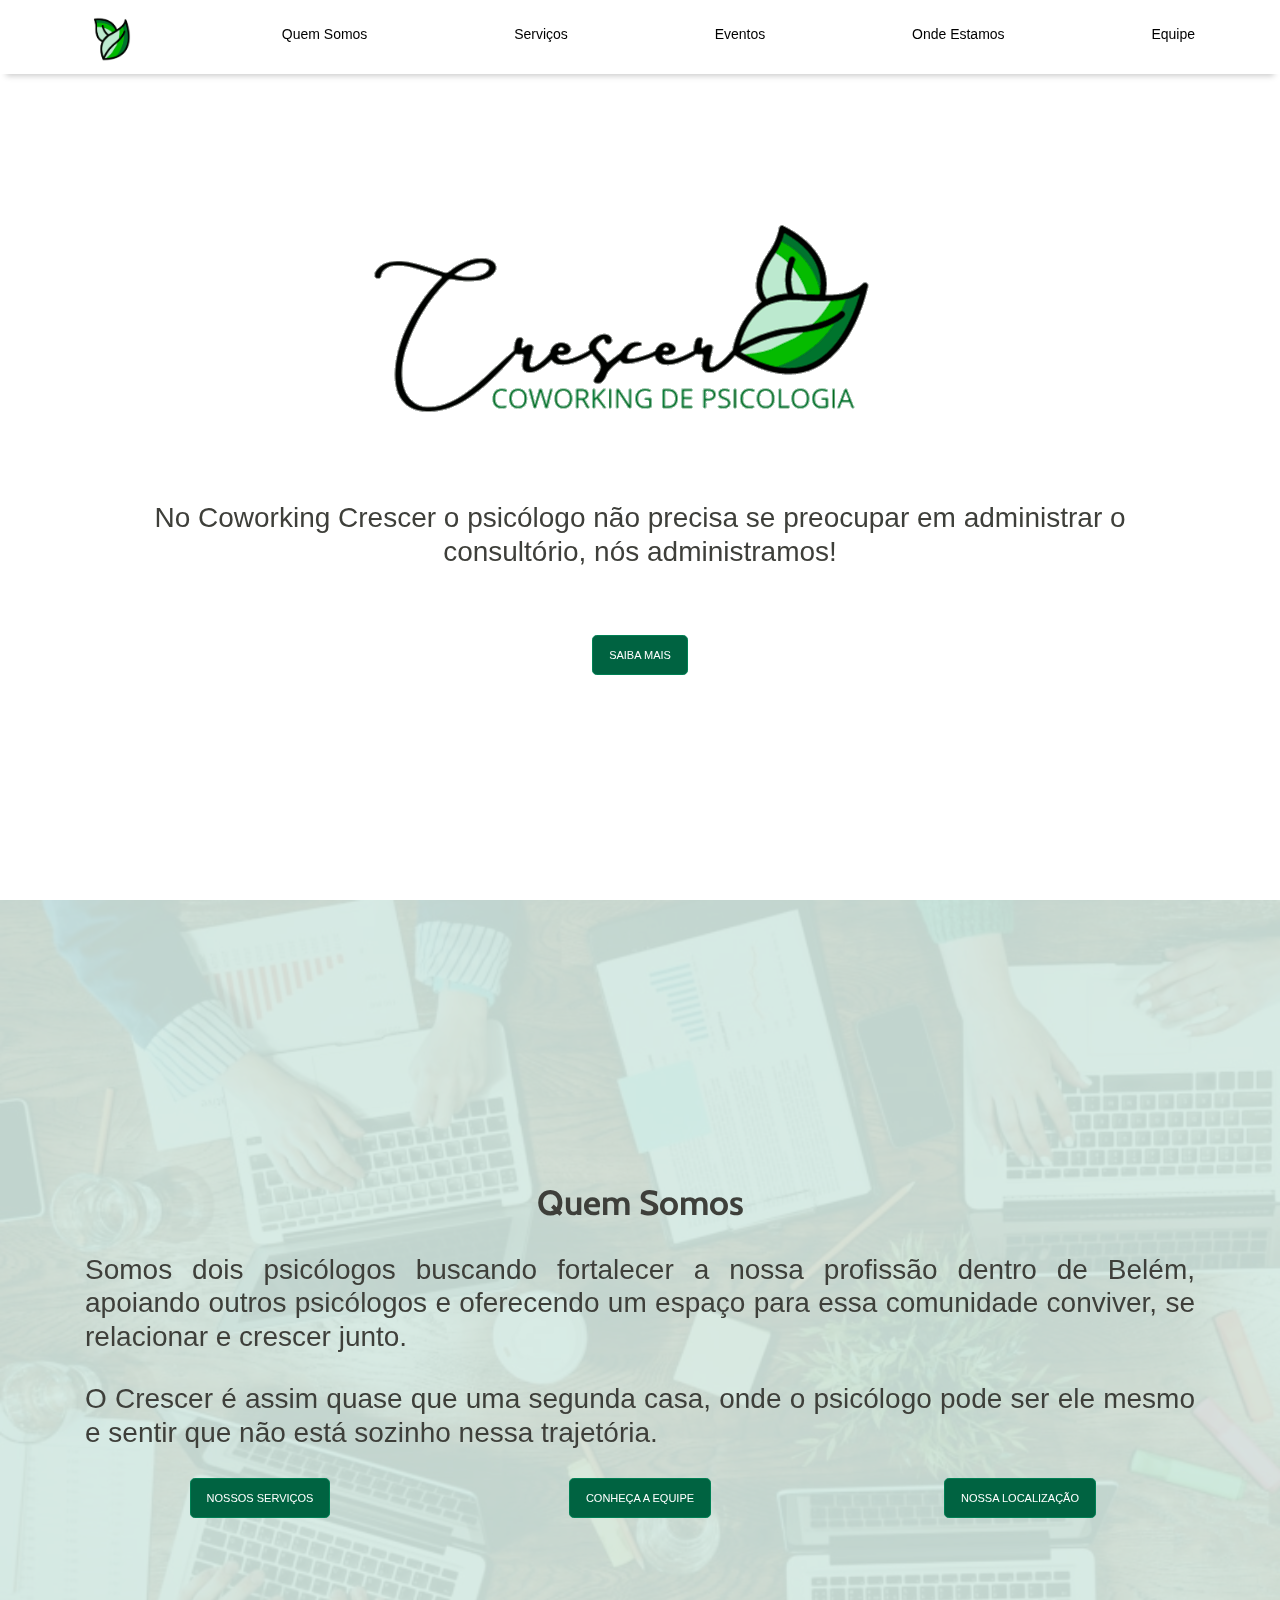
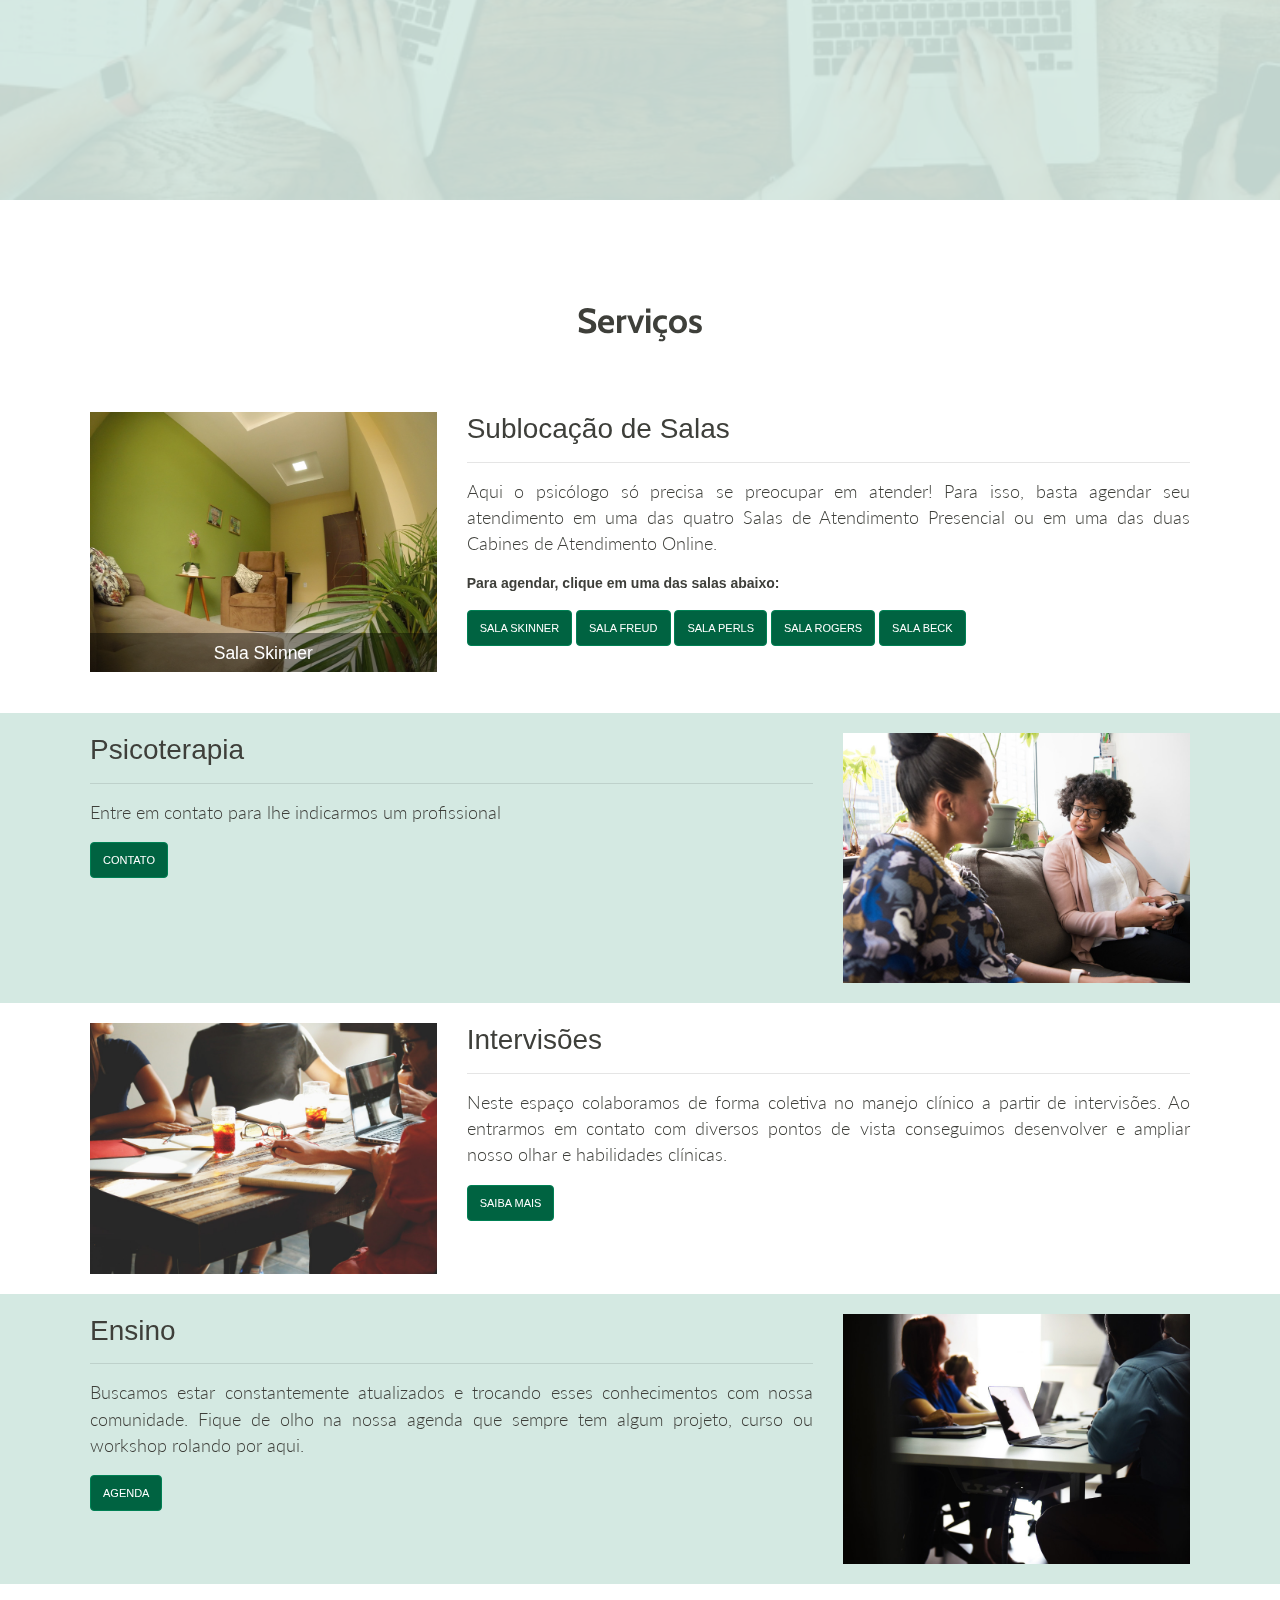
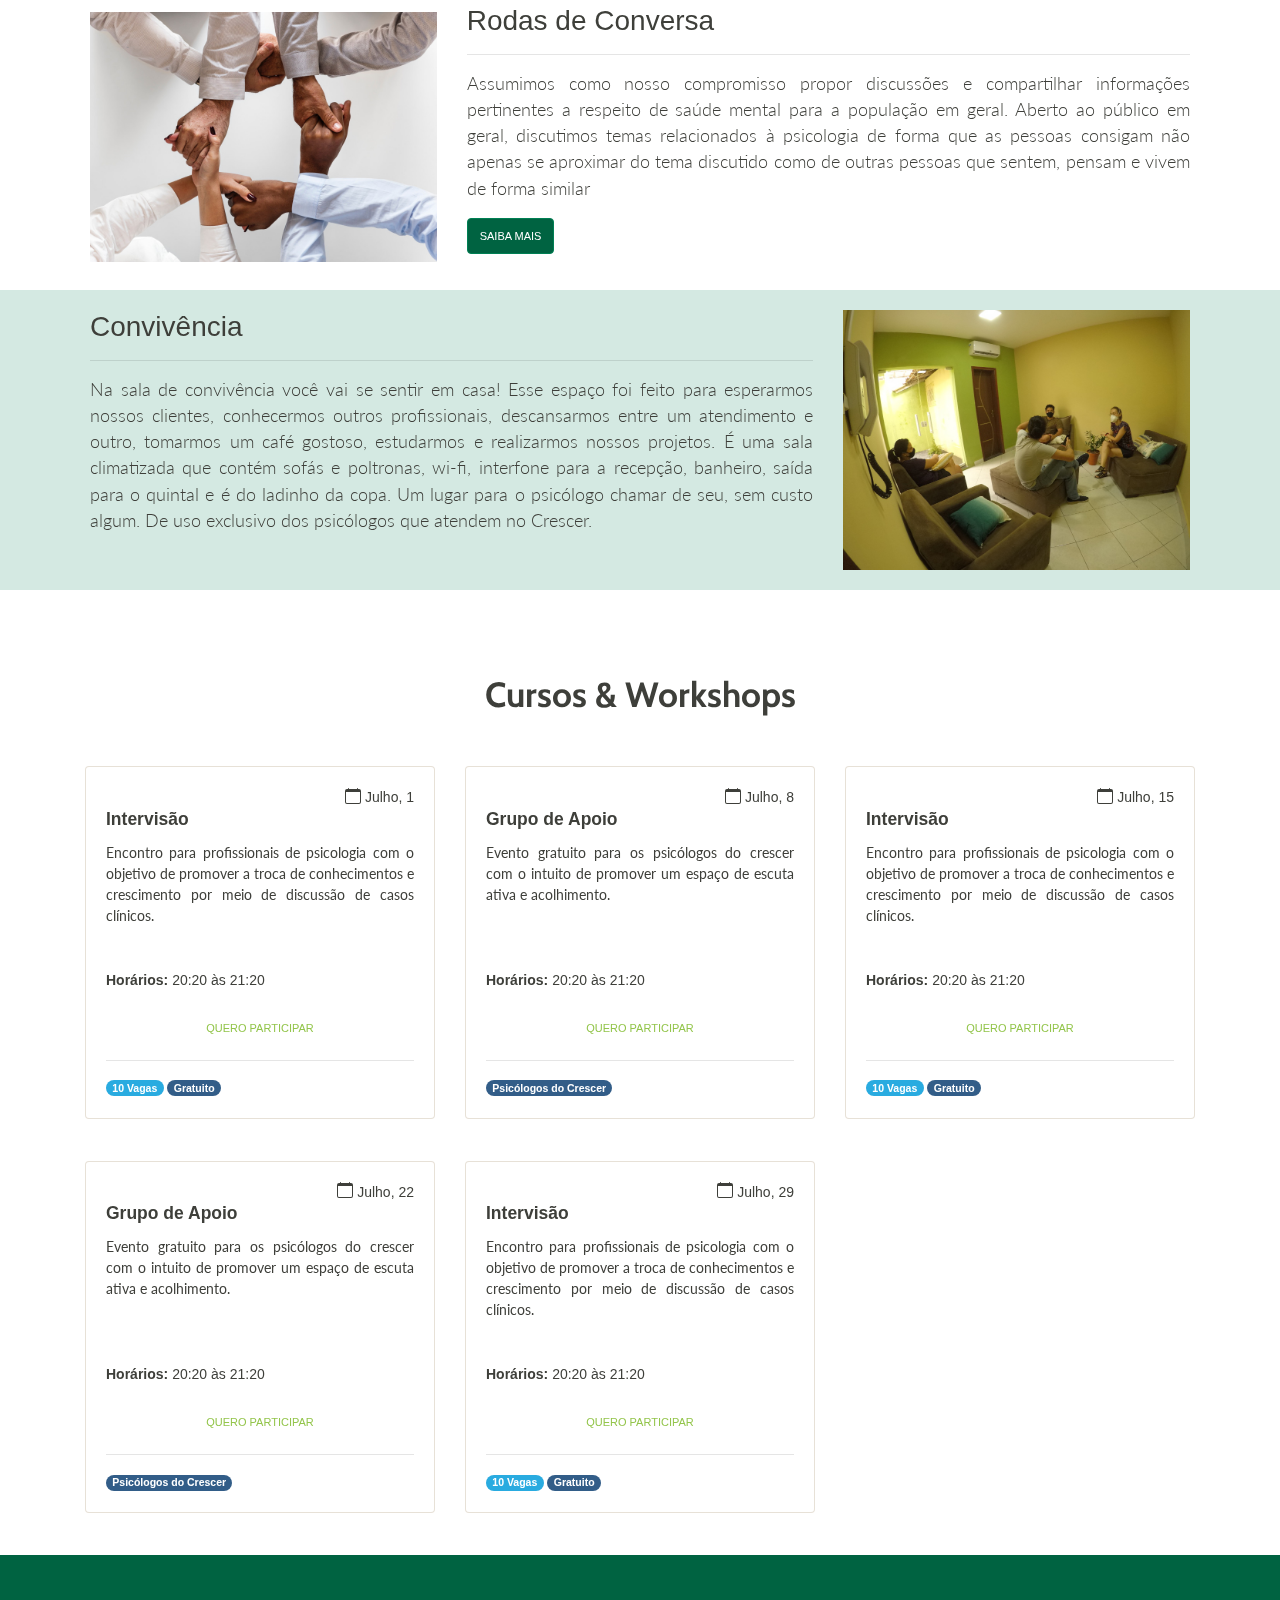
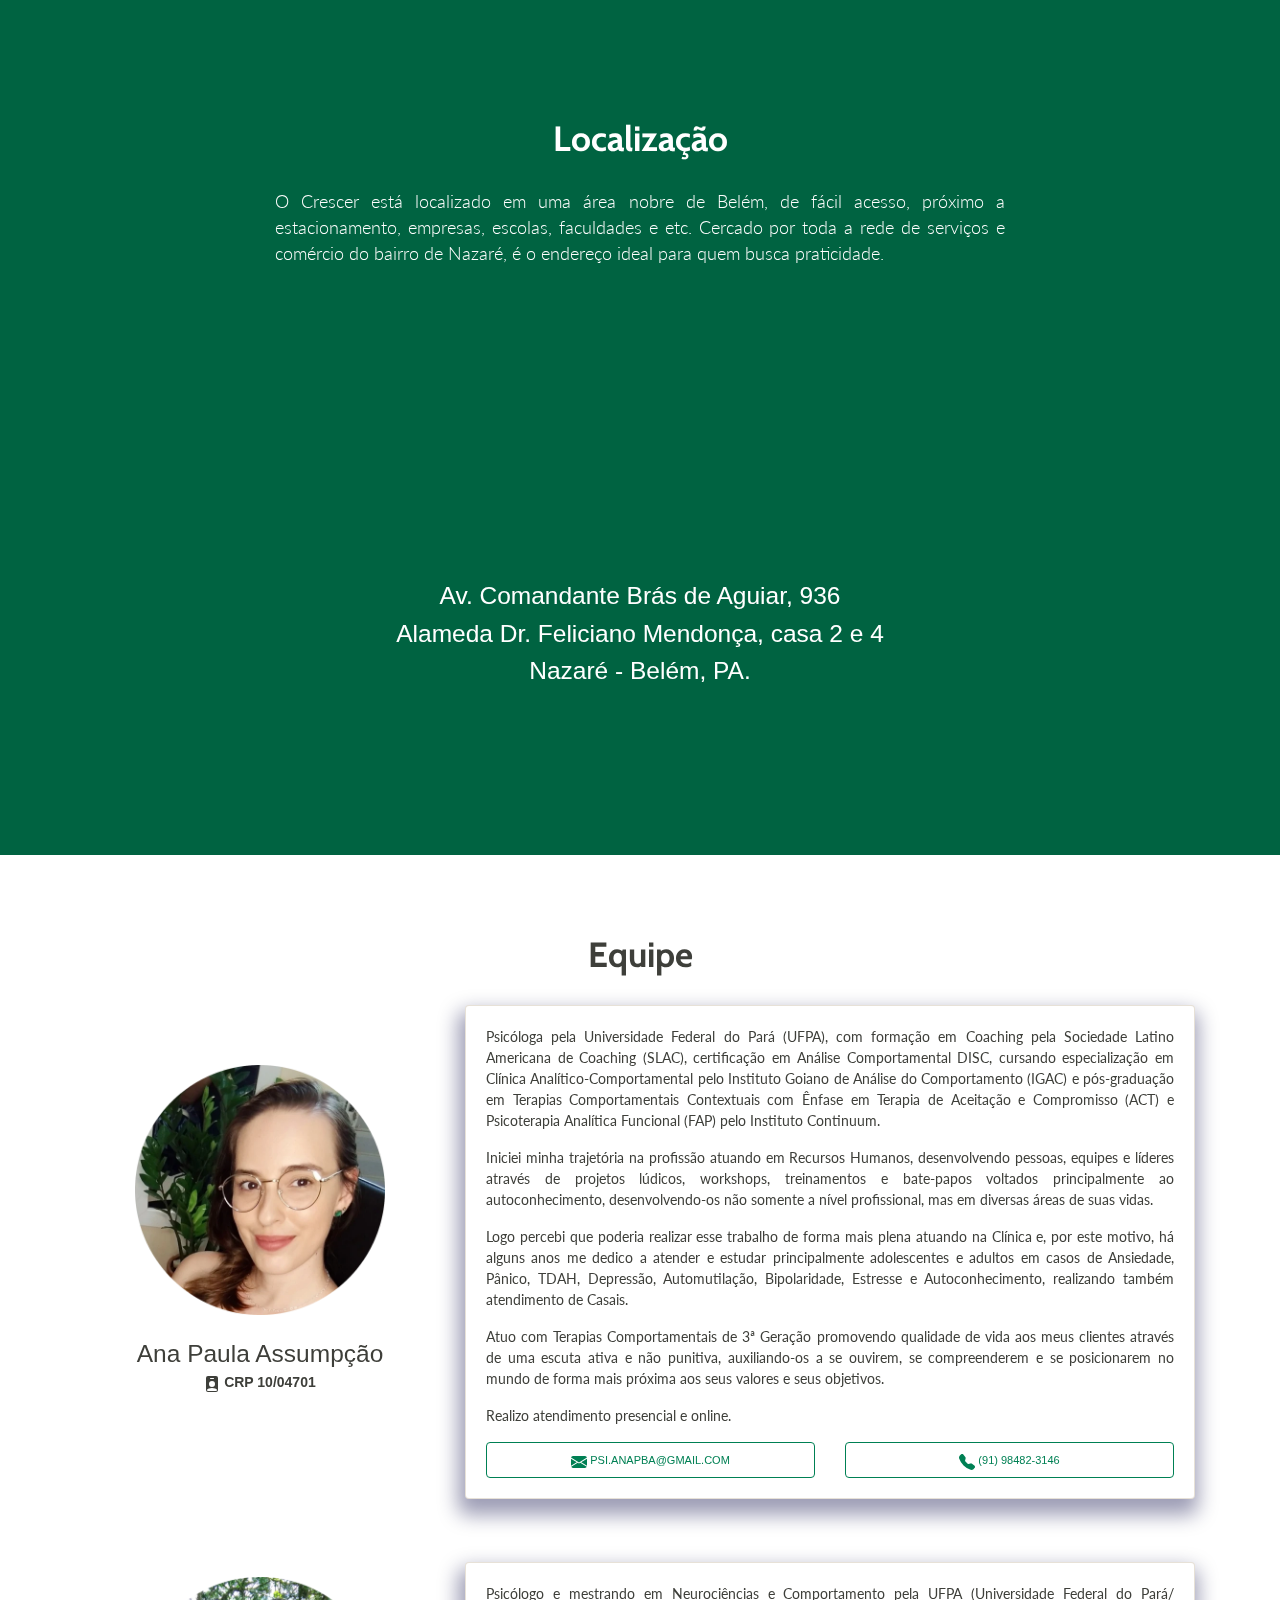
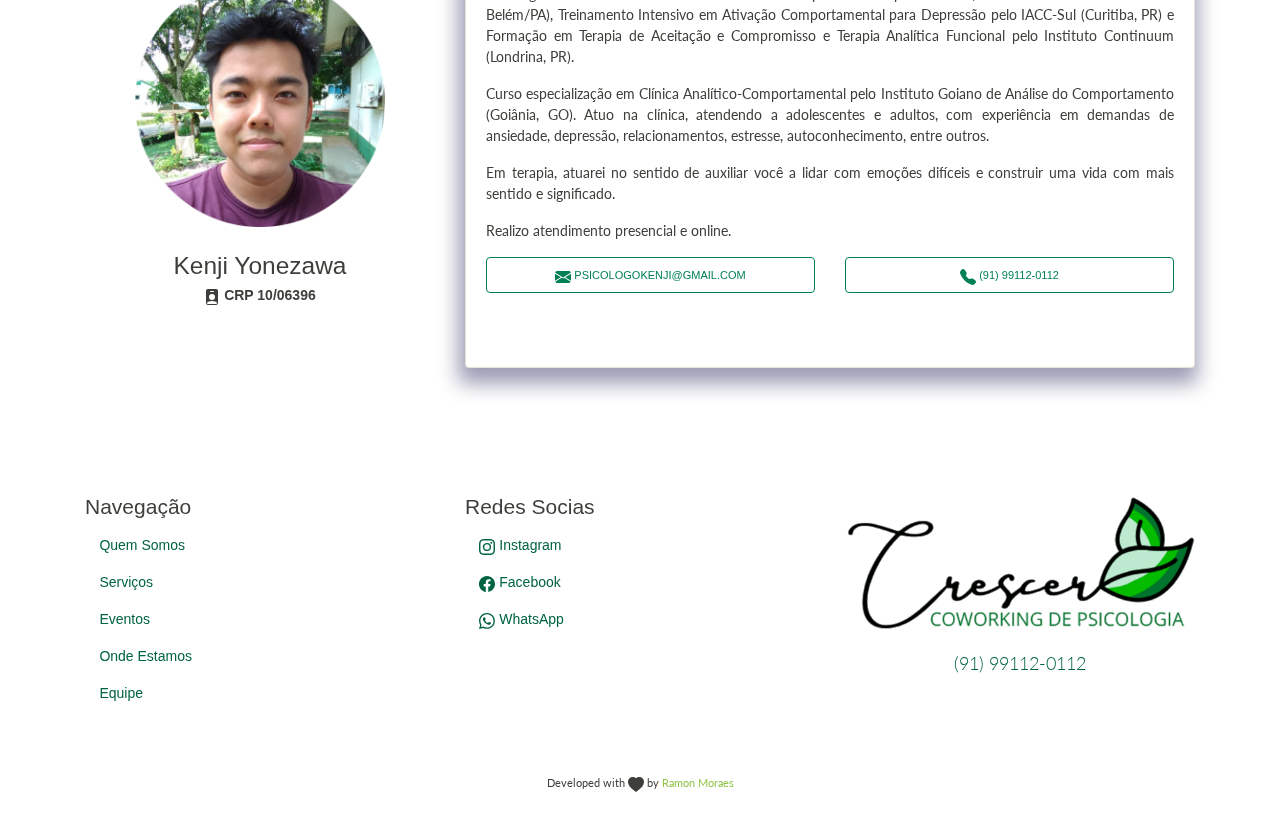
==== commit c2b2c225: "Release refs/heads/release/2.14.6" ====
--- a/index.html
+++ b/index.html
@@ -299,6 +299,13 @@
       </div>
     </div>
     
+    <div class="carousel-item ">
+      <img src="img/services/room-beck.jpg" alt="Sala Beck" class="img-fluid">
+      <div class="rentable-room carousel-caption">
+        <h5>Sala Beck</h5>
+      </div>
+    </div>
+    
   </div>
   
 </div>
@@ -351,6 +358,13 @@
       </div>
     </div>
     
+    <div class="carousel-item ">
+      <img src="img/services/room-beck.jpg" alt="Sala Beck" class="img-fluid">
+      <div class="rentable-room carousel-caption">
+        <h5>Sala Beck</h5>
+      </div>
+    </div>
+    
   </div>
   
 </div>
@@ -421,6 +435,13 @@
             </div>
             <div class="d-block d-sm-block d-md-none d-lg-none" style="margin-bottom: 5px;">
               <a href="https://crescersalarogers.youcanbook.me" class="btn btn-success btn-block">Sala Rogers</a>
+            </div>
+            
+            <div class="d-none d-sm-none d-md-inline d-lg-inline">
+              <a href="https://crescersalabeck.youcanbook.me" class="btn btn-success">Sala Beck</a>
+            </div>
+            <div class="d-block d-sm-block d-md-none d-lg-none" style="margin-bottom: 5px;">
+              <a href="https://crescersalabeck.youcanbook.me" class="btn btn-success btn-block">Sala Beck</a>
             </div>
             
             <p>
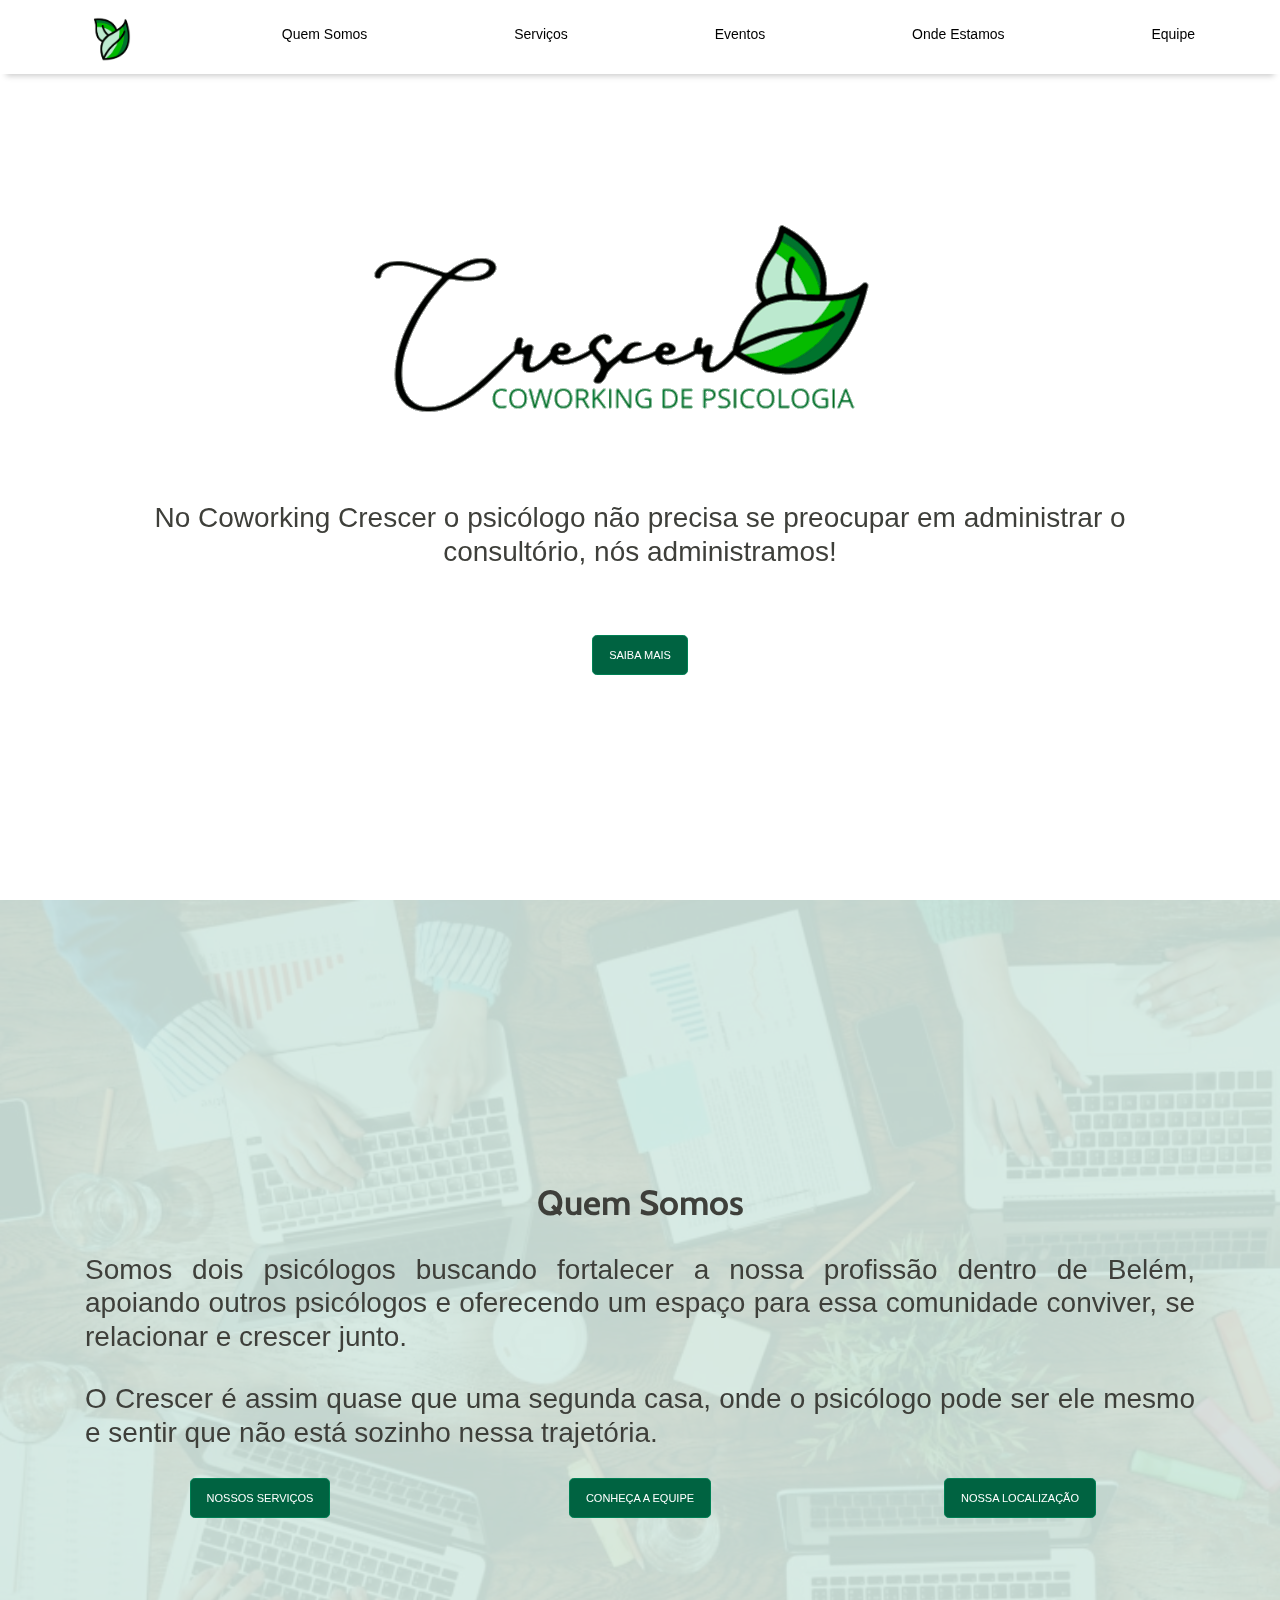
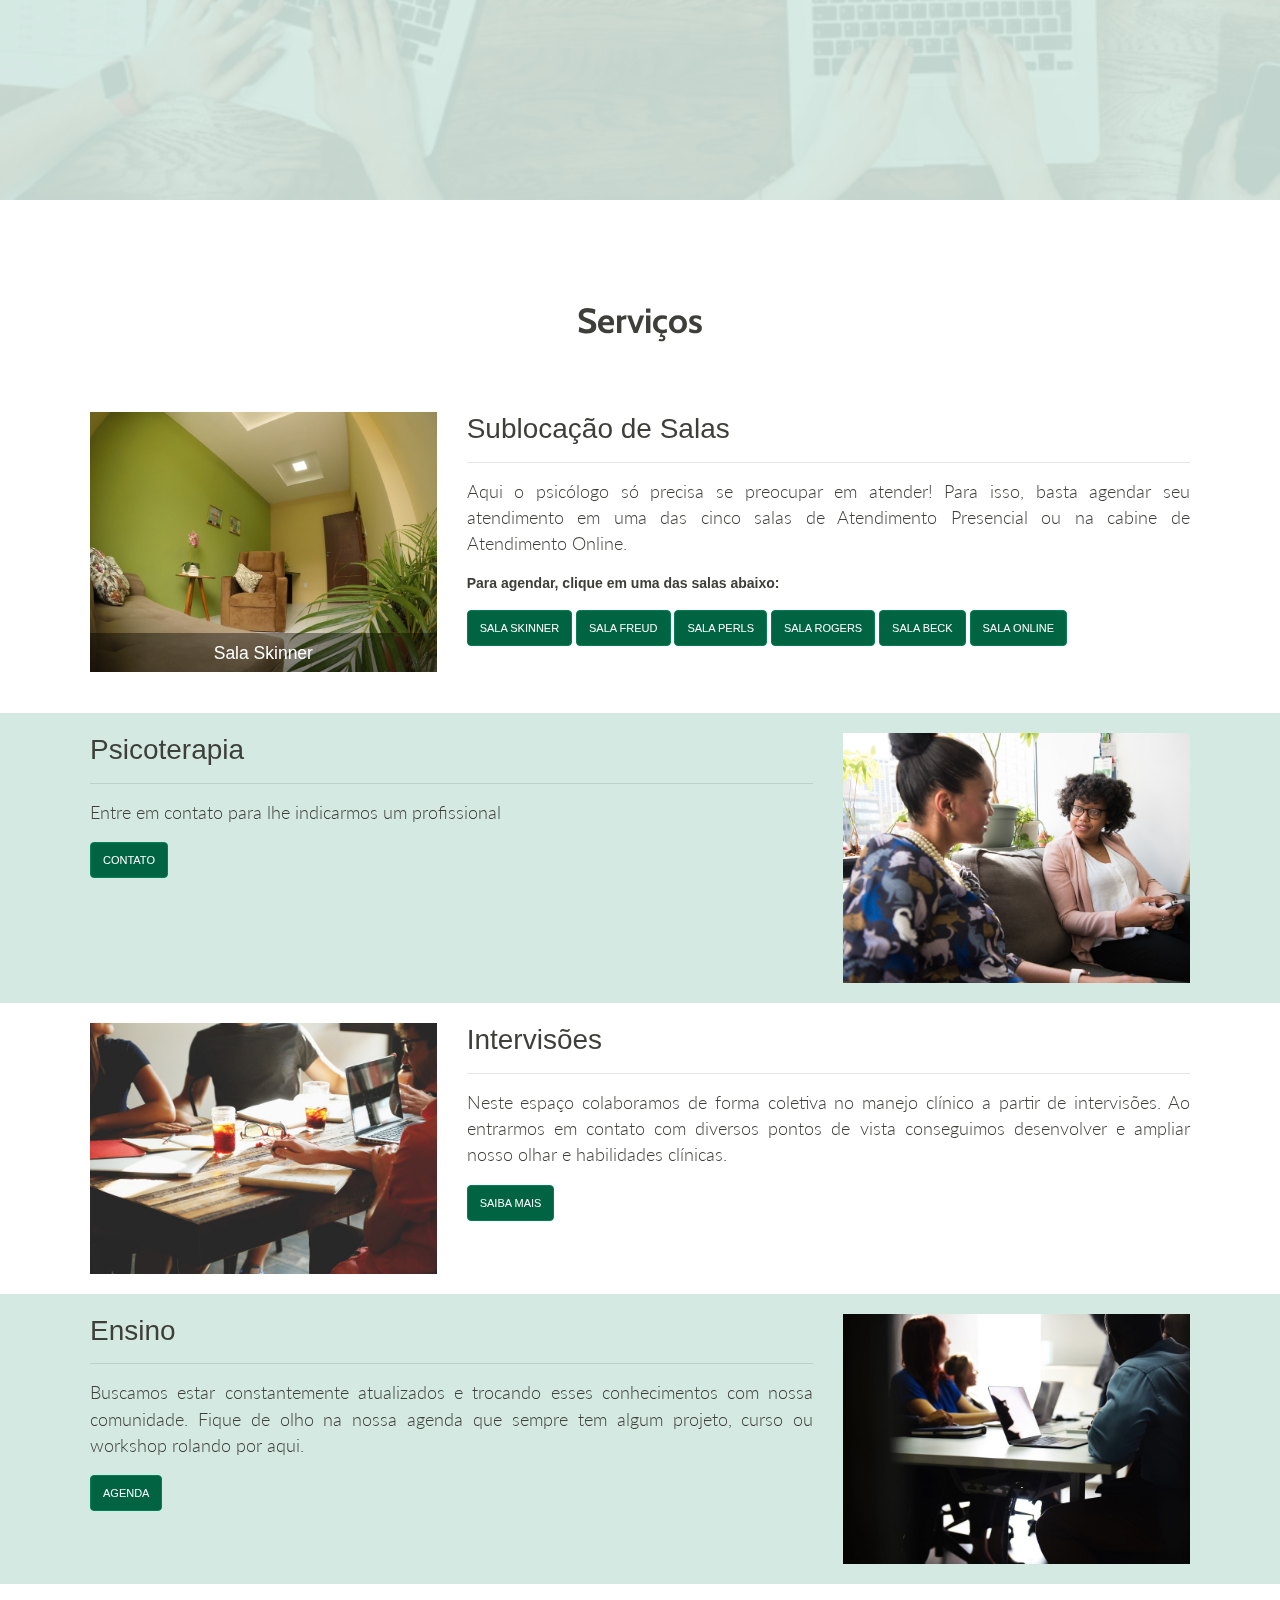
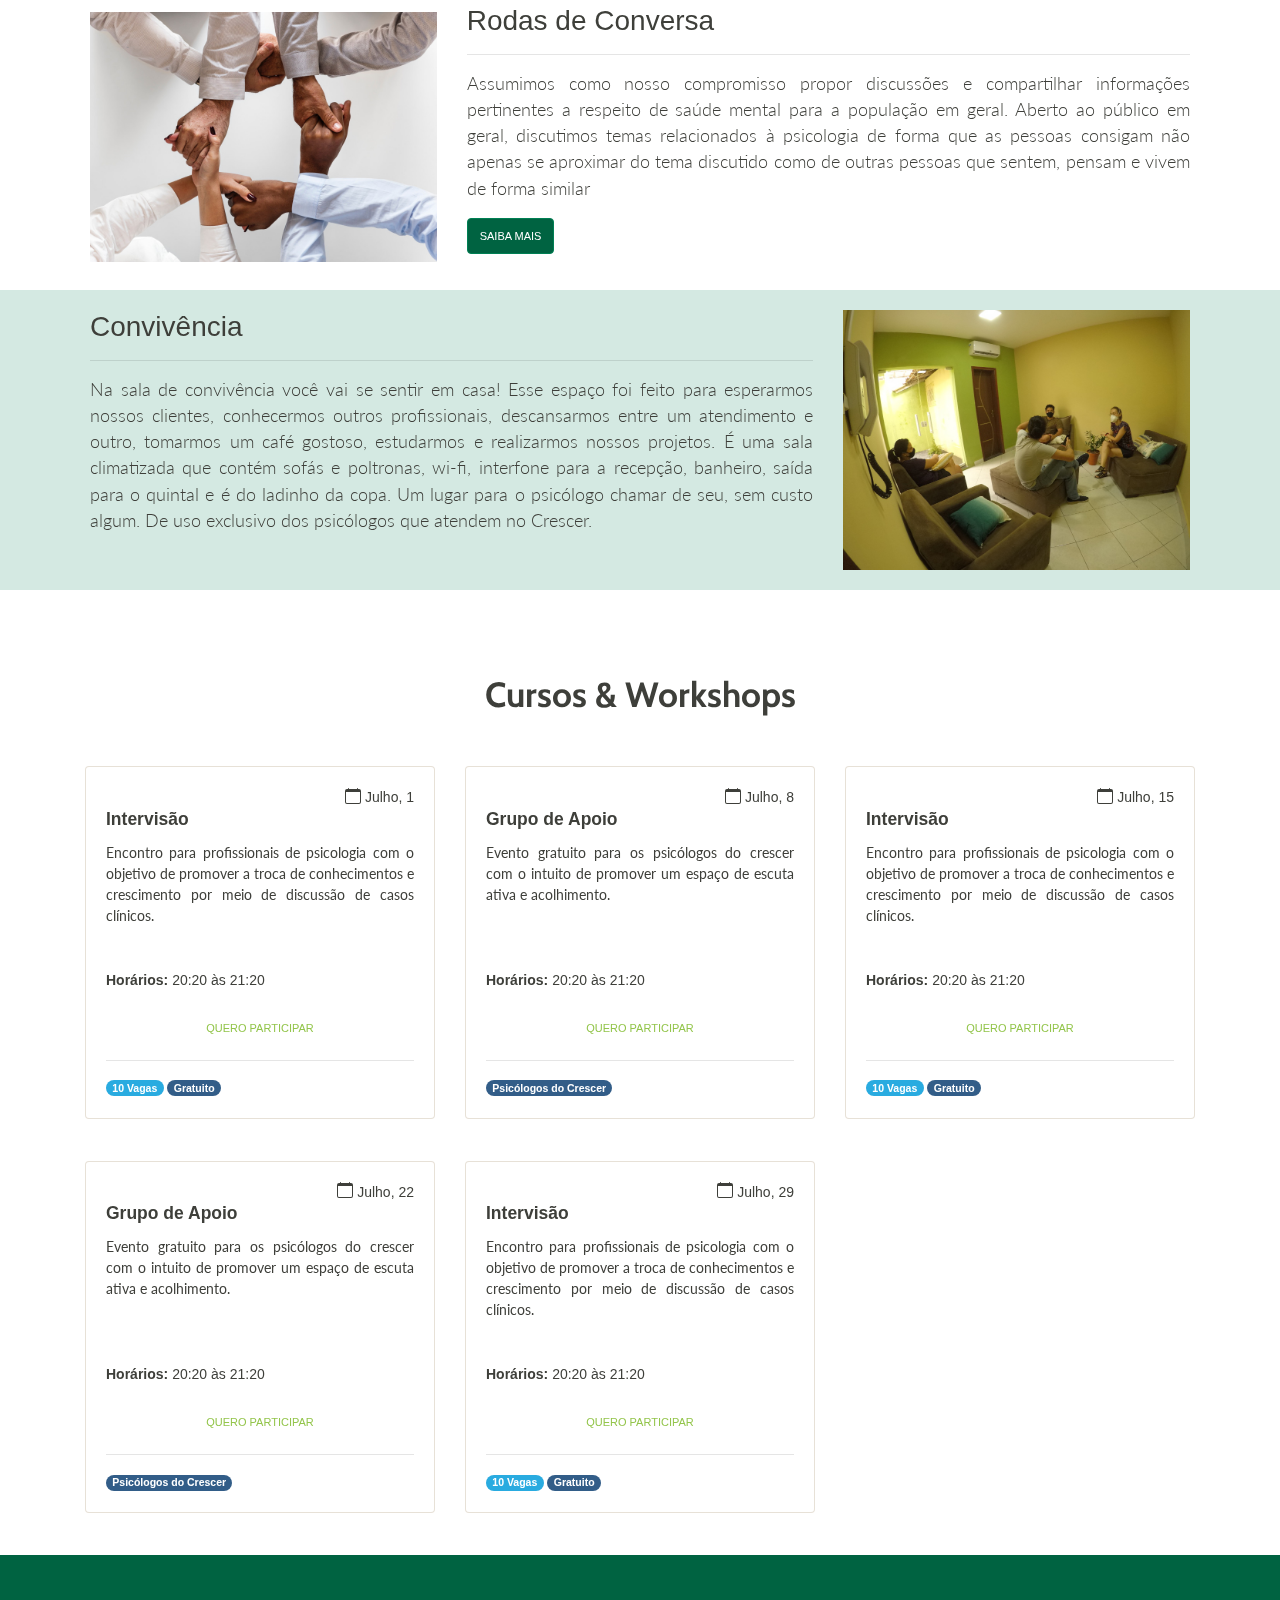
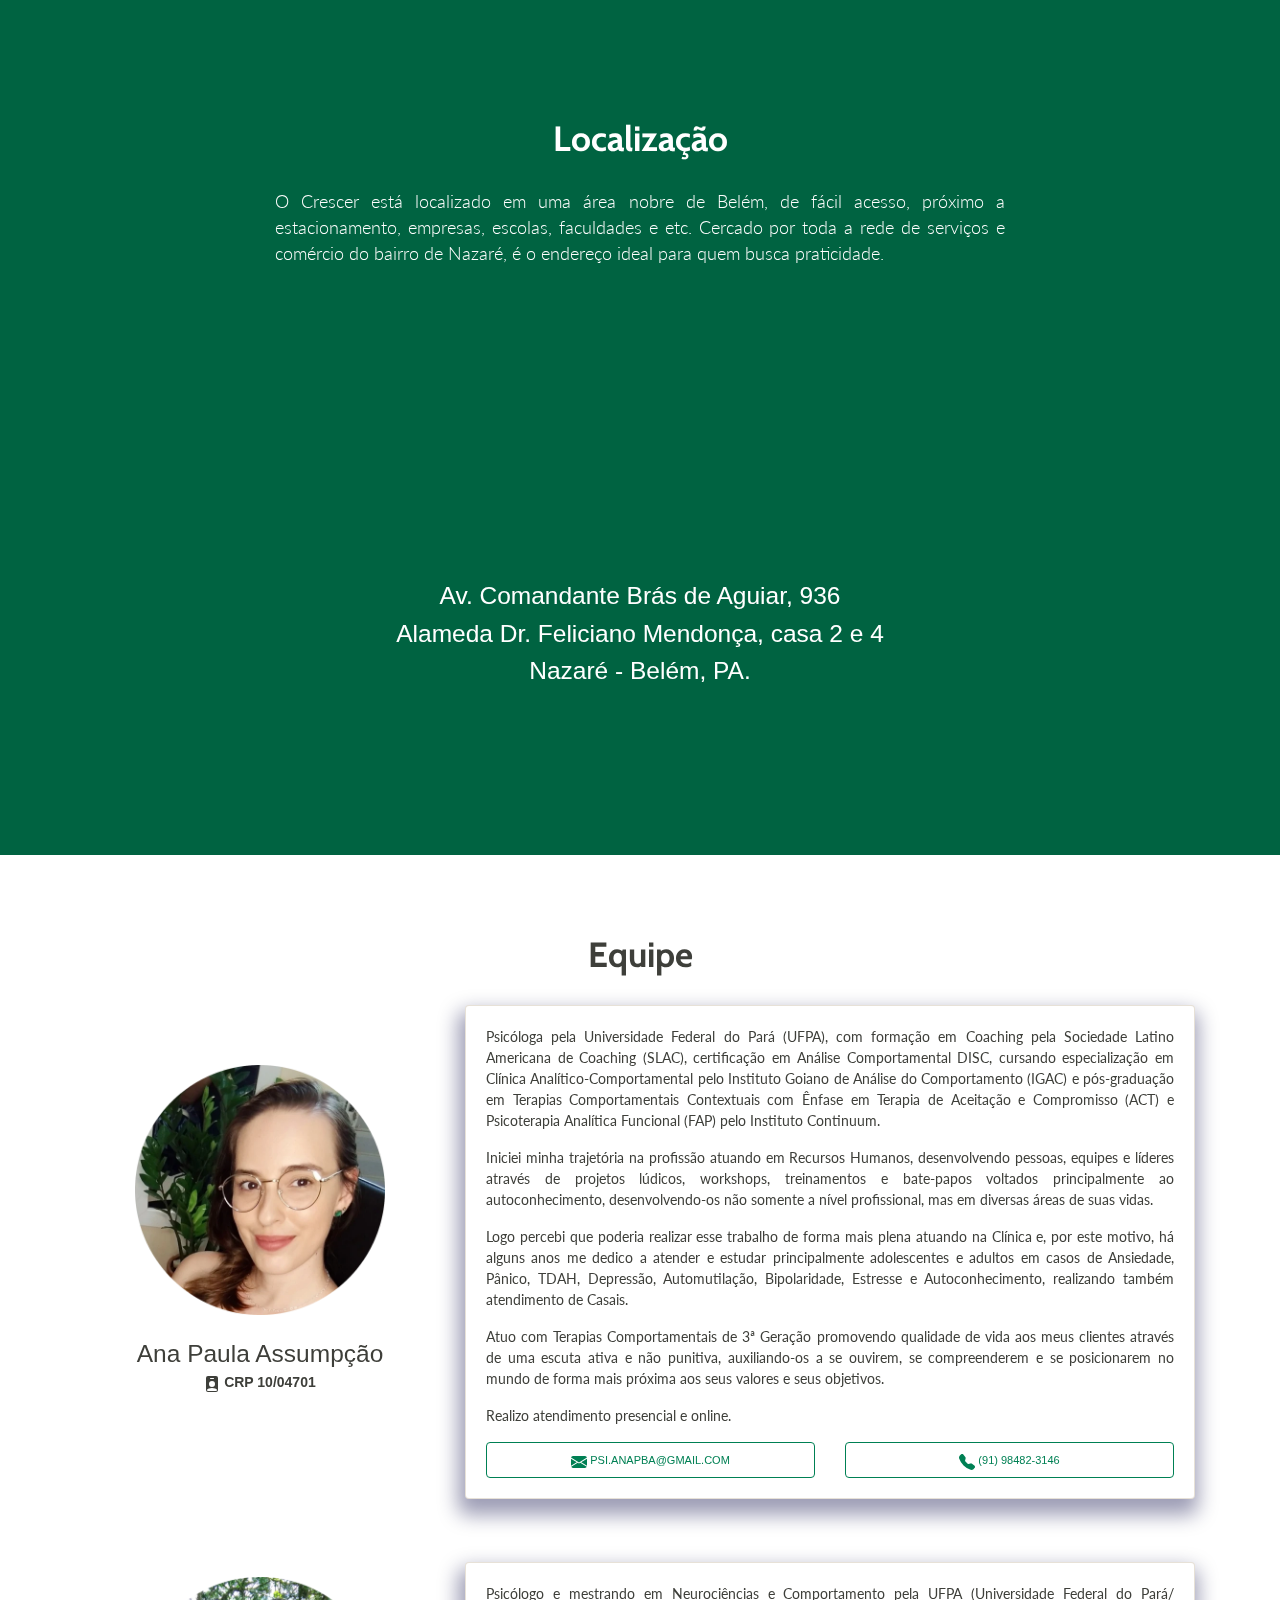
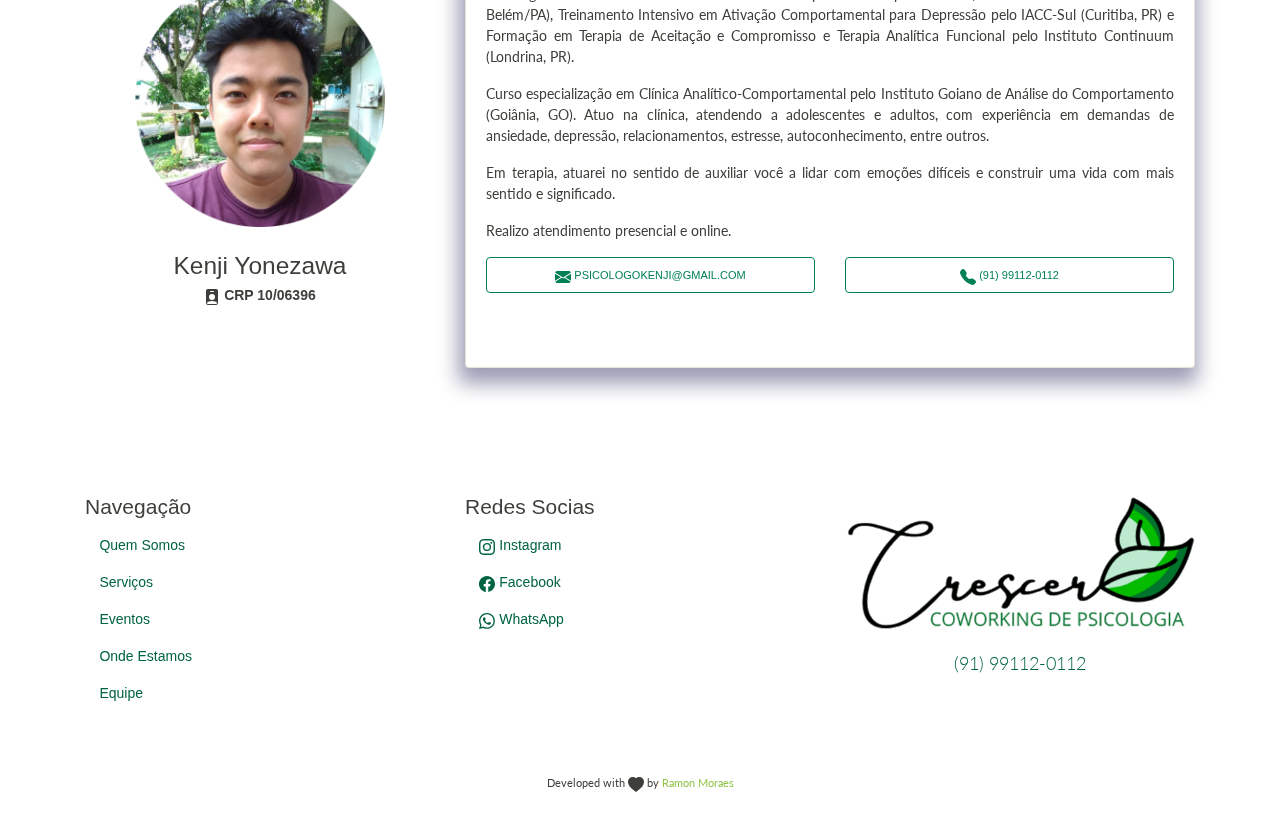
==== commit 55737289: "Release refs/heads/release/2.14.8" ====
--- a/index.html
+++ b/index.html
@@ -293,7 +293,7 @@
     </div>
     
     <div class="carousel-item ">
-      <img src="img/services/room-rogers.jpg" alt="Sala Rogers" class="img-fluid">
+      <img src="img/services/room-rogers2.jpg" alt="Sala Rogers" class="img-fluid">
       <div class="rentable-room carousel-caption">
         <h5>Sala Rogers</h5>
       </div>
@@ -352,7 +352,7 @@
     </div>
     
     <div class="carousel-item ">
-      <img src="img/services/room-rogers.jpg" alt="Sala Rogers" class="img-fluid">
+      <img src="img/services/room-rogers2.jpg" alt="Sala Rogers" class="img-fluid">
       <div class="rentable-room carousel-caption">
         <h5>Sala Rogers</h5>
       </div>
@@ -388,14 +388,14 @@
             <hr>
             <p class="text-justify lead d-none d-sm-none d-md-block d-lg-block">
               Aqui o psicólogo só precisa se preocupar em atender! Para isso, basta
-agendar seu atendimento em uma das quatro Salas de Atendimento Presencial
-ou em uma das duas Cabines de Atendimento Online.
+agendar seu atendimento em uma das cinco salas de Atendimento Presencial ou
+na cabine de Atendimento Online.
 
             </p>
             <p class="text-justify d-block d-sm-block d-md-none d-lg-none">
               Aqui o psicólogo só precisa se preocupar em atender! Para isso, basta
-agendar seu atendimento em uma das quatro Salas de Atendimento Presencial
-ou em uma das duas Cabines de Atendimento Online.
+agendar seu atendimento em uma das cinco salas de Atendimento Presencial ou
+na cabine de Atendimento Online.
 
             </p>
 
@@ -442,6 +442,13 @@
             </div>
             <div class="d-block d-sm-block d-md-none d-lg-none" style="margin-bottom: 5px;">
               <a href="https://crescersalabeck.youcanbook.me" class="btn btn-success btn-block">Sala Beck</a>
+            </div>
+            
+            <div class="d-none d-sm-none d-md-inline d-lg-inline">
+              <a href="https://crescersalaonline.youcanbook.me/" class="btn btn-success">Sala Online</a>
+            </div>
+            <div class="d-block d-sm-block d-md-none d-lg-none" style="margin-bottom: 5px;">
+              <a href="https://crescersalaonline.youcanbook.me/" class="btn btn-success btn-block">Sala Online</a>
             </div>
             
             <p>
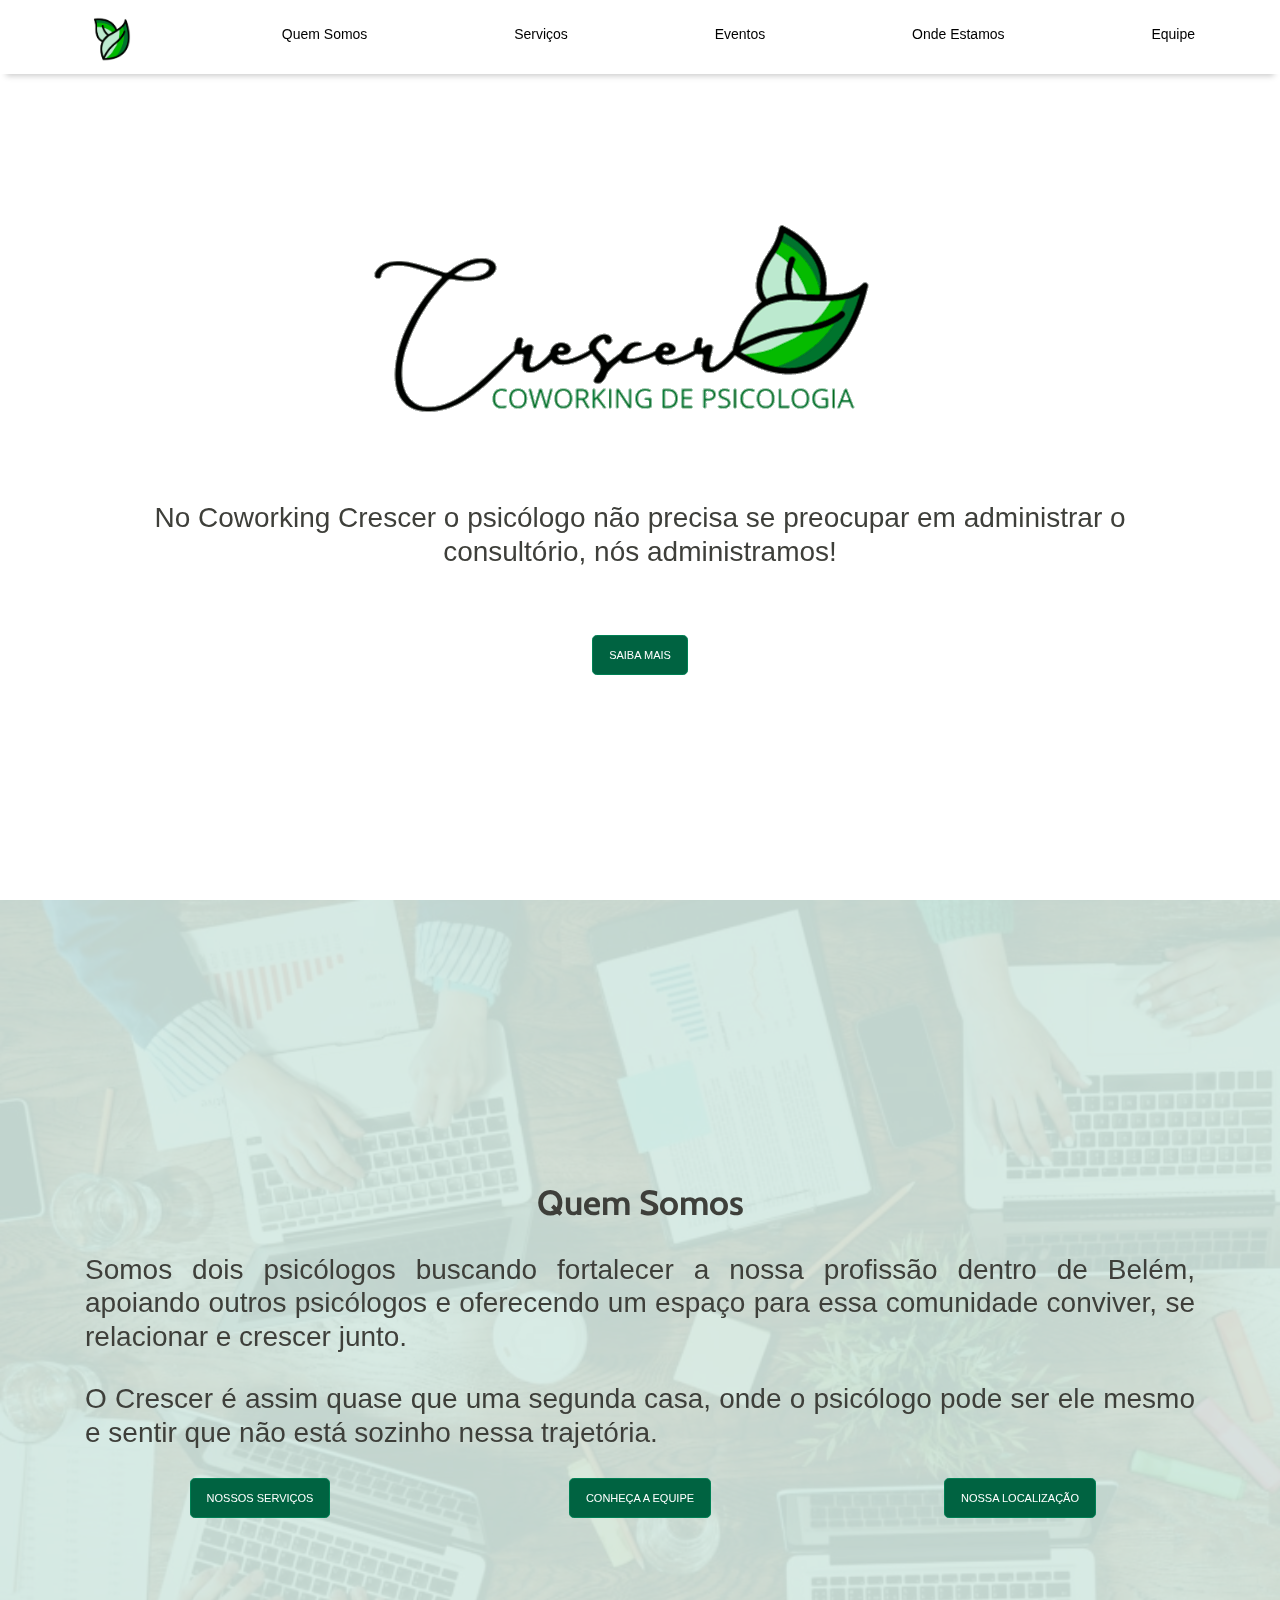
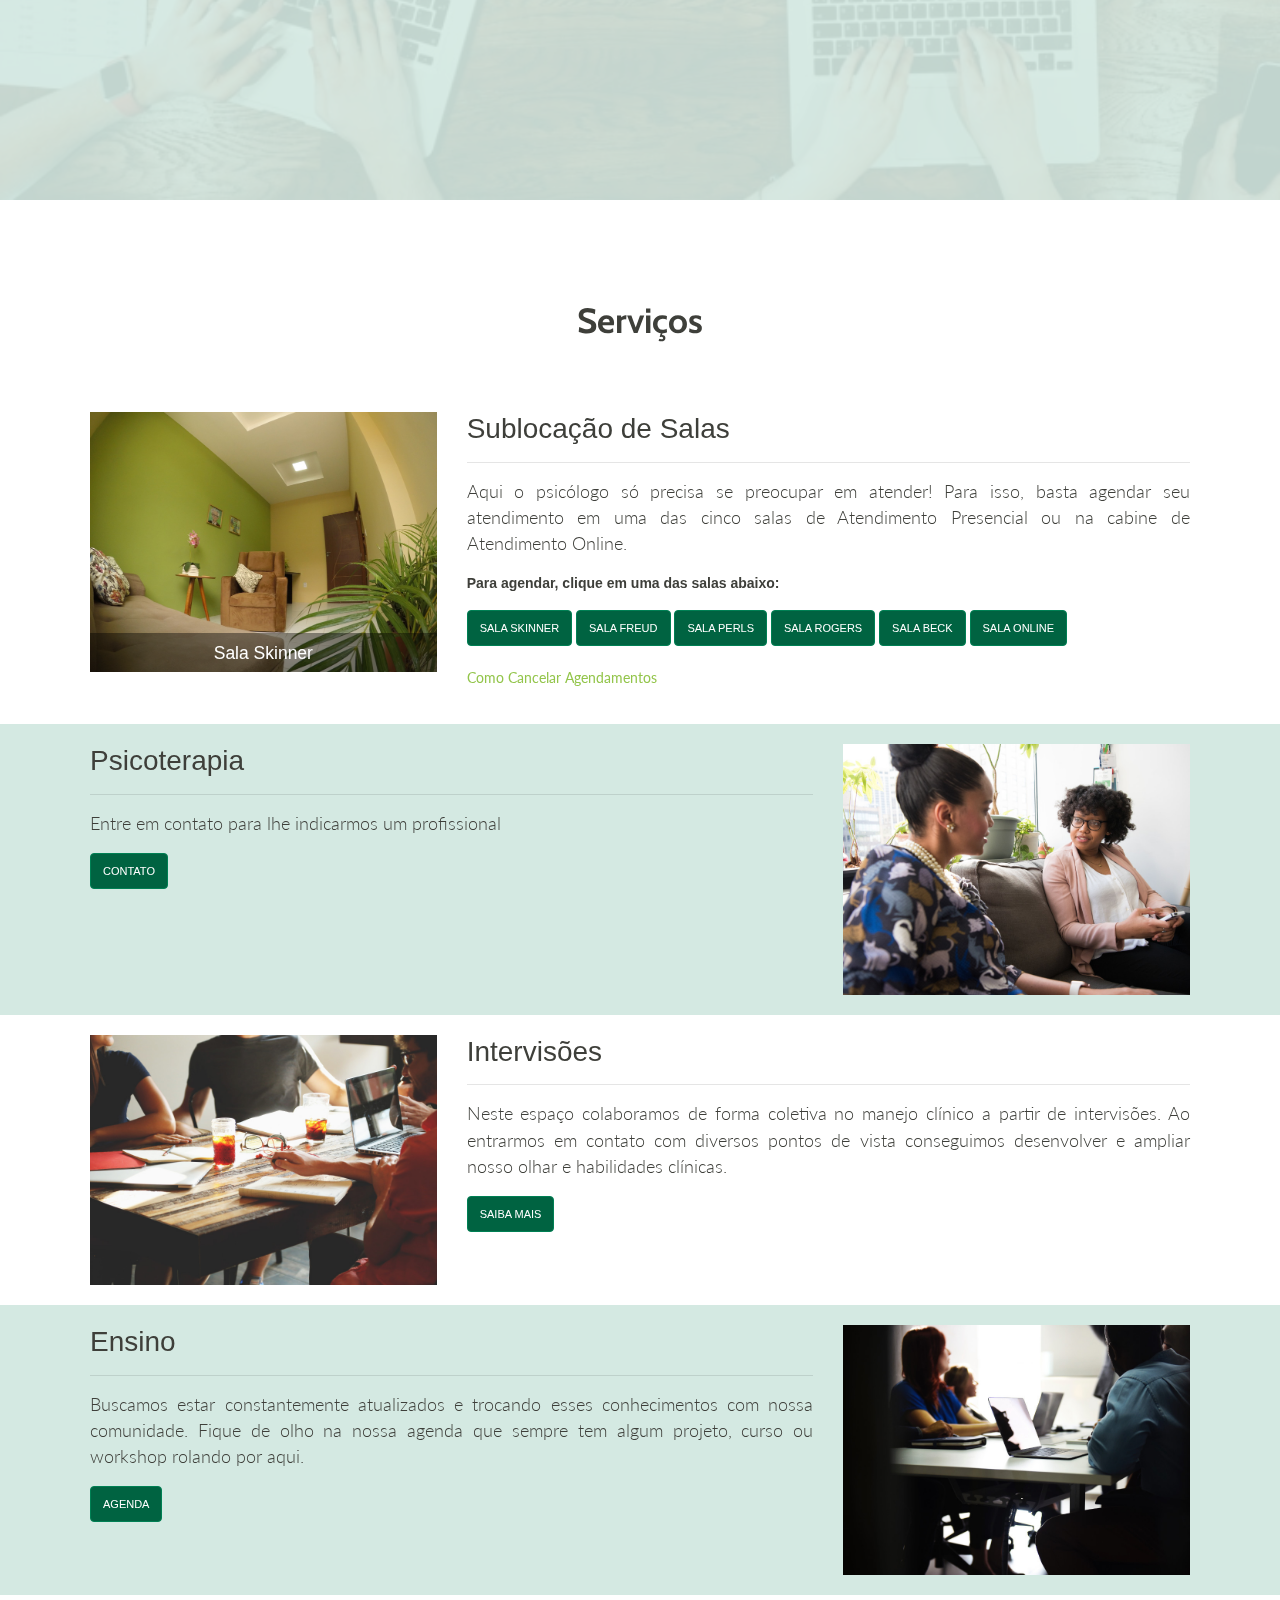
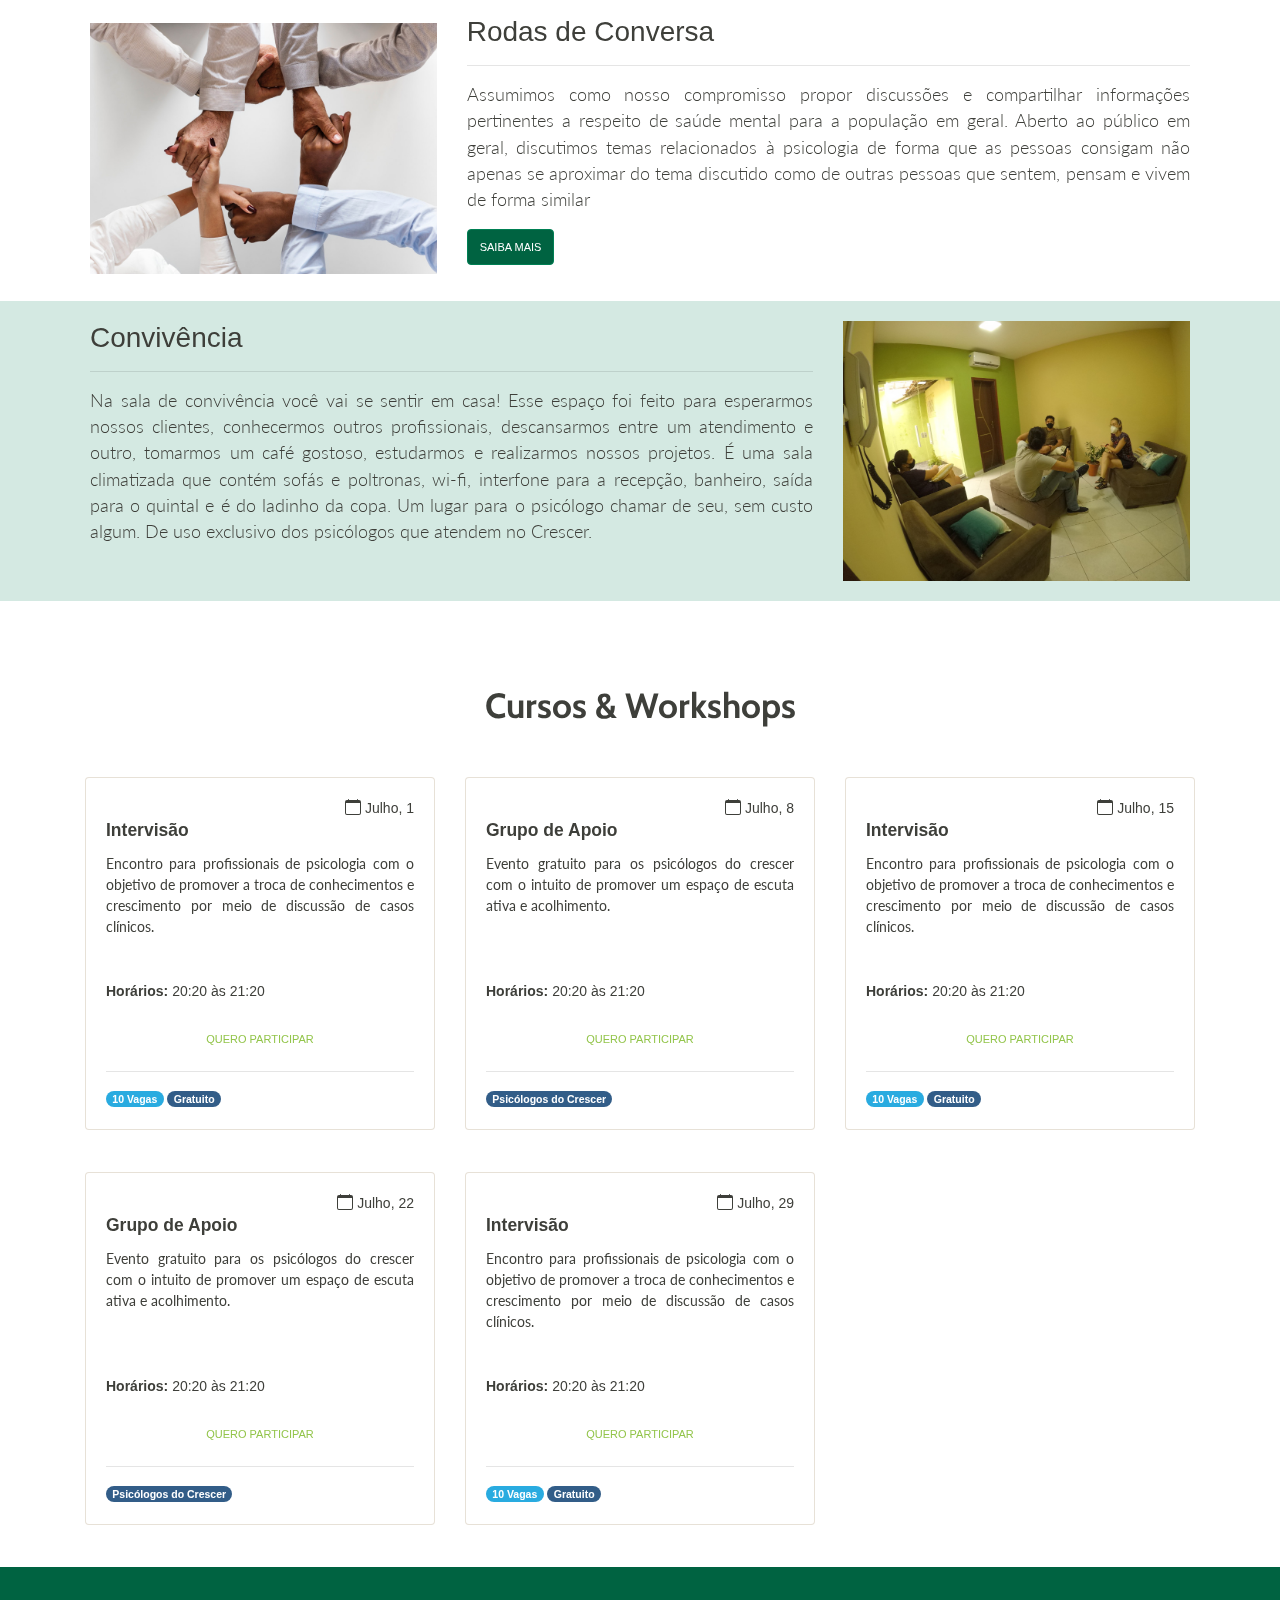
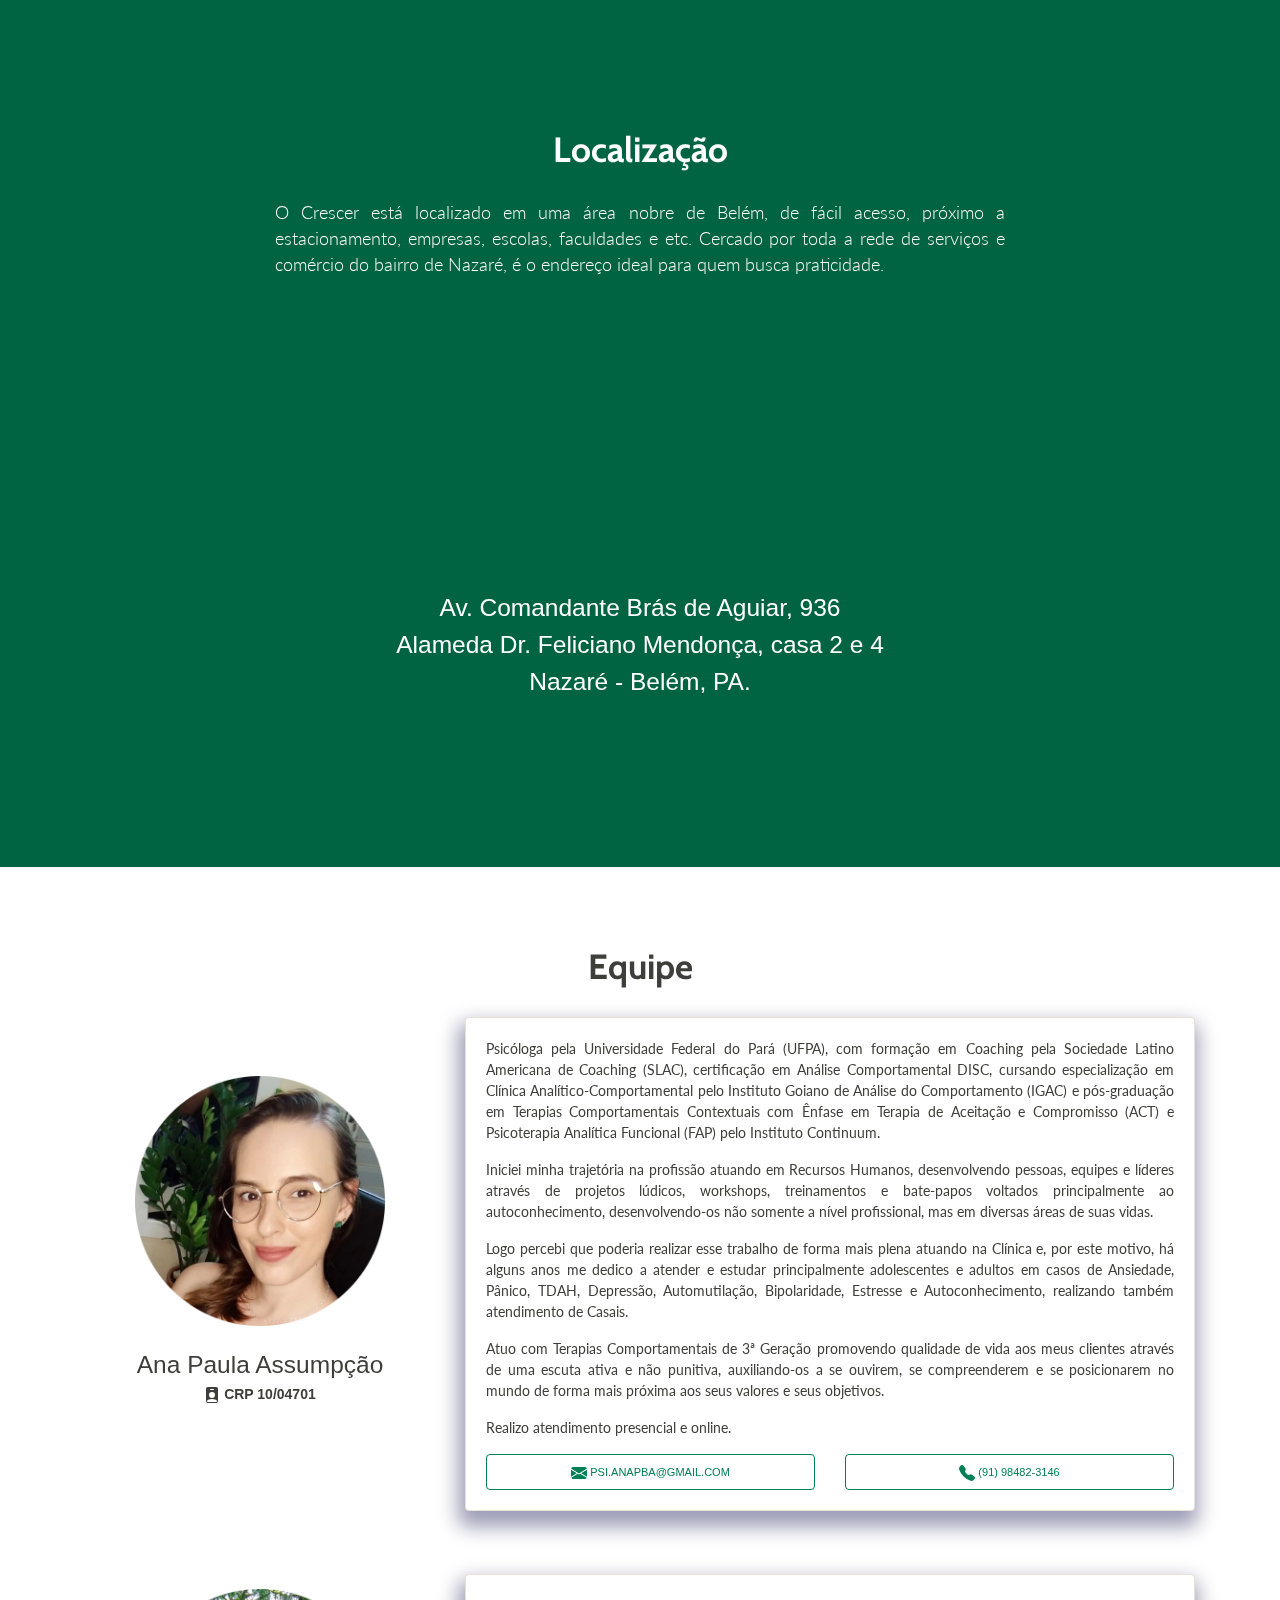
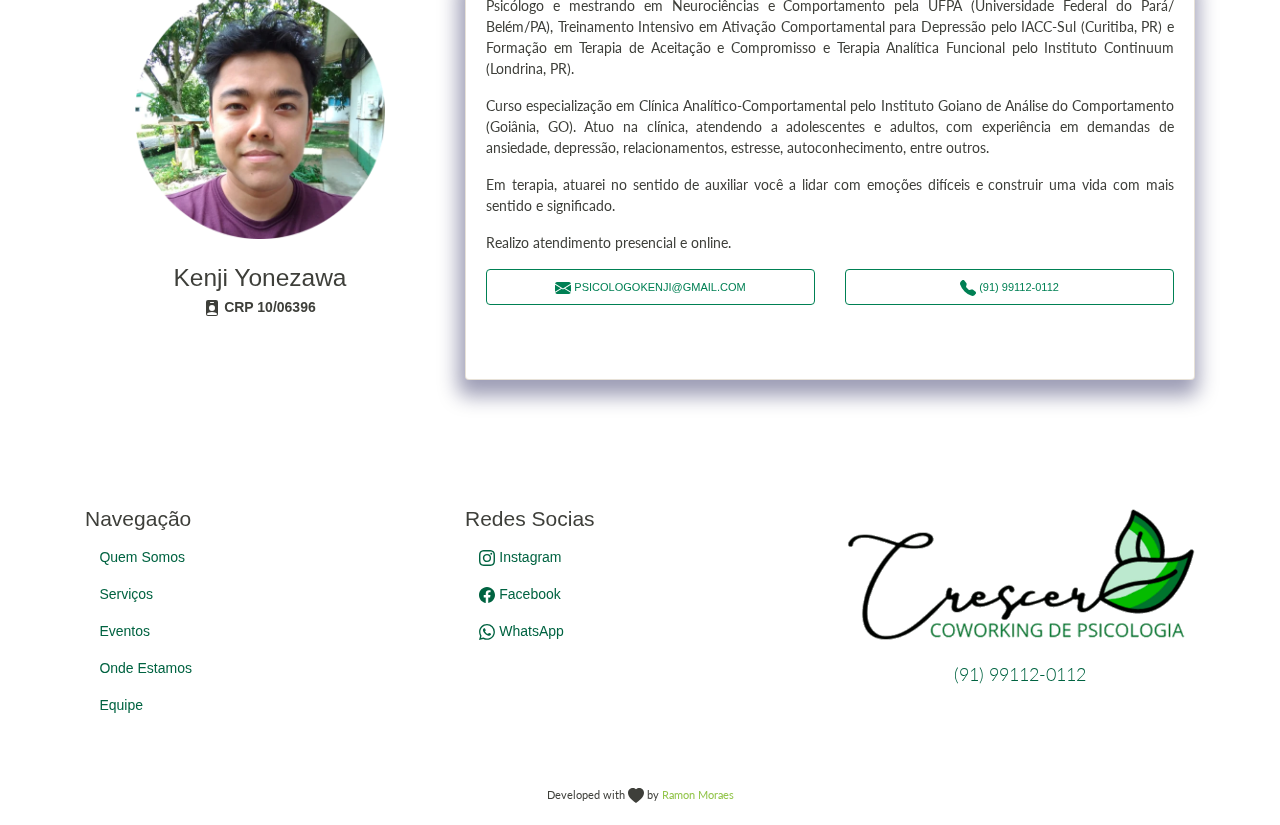
==== commit 83161dab: "Release refs/heads/release/2.15.0" ====
--- a/index.html
+++ b/index.html
@@ -23,7 +23,7 @@
   <div class="container d-flex justify-content-between">
     
     <a class="py-1 d-block d-md-none d-lg-none text-center" href="#begin">
-      <img id="nav-logo" src="img/logos/small2.gif" alt="" class="img-fluid" style="height: 35px !important;">
+      <img id="nav-logo" src="/img/logos/small2.gif" alt="" class="img-fluid" style="height: 35px !important;">
     </a>
 
     
@@ -55,7 +55,7 @@
 
     
     <a class="py-2 d-none d-md-inline-block text-center" href="#begin">
-      <img id="nav-logo" src="img/logos/small2.gif" alt="" class="img-fluid">
+      <img id="nav-logo" src="/img/logos/small2.gif" alt="" class="img-fluid">
     </a>
 
     
@@ -145,7 +145,7 @@
           <div>
             <div class="row">
               <div class="col-md-6 offset-md-3">
-                <img id="logo-begin" src="img/logos/large-md.gif" alt="" class="img-fluid" style="object-fit: cover;">
+                <img id="logo-begin" src="/img/logos/large-md.gif" alt="" class="img-fluid" style="object-fit: cover;">
               </div>
             </div>
             <br>
@@ -454,6 +454,11 @@
             <p>
             
 
+            
+            <br>
+            
+              <a href="/faq/" target="_blank">Como Cancelar Agendamentos</a>
+            
             
           </div>
            
@@ -1459,7 +1464,7 @@
       </div>
       <div class="col-12 col-md-4">
         <a href="#begin">
-          <img src="img/logos/large-md.gif" alt="" class="img-fluid">
+          <img src="/img/logos/large-md.gif" alt="" class="img-fluid">
         </a>
         <br>
         <br>
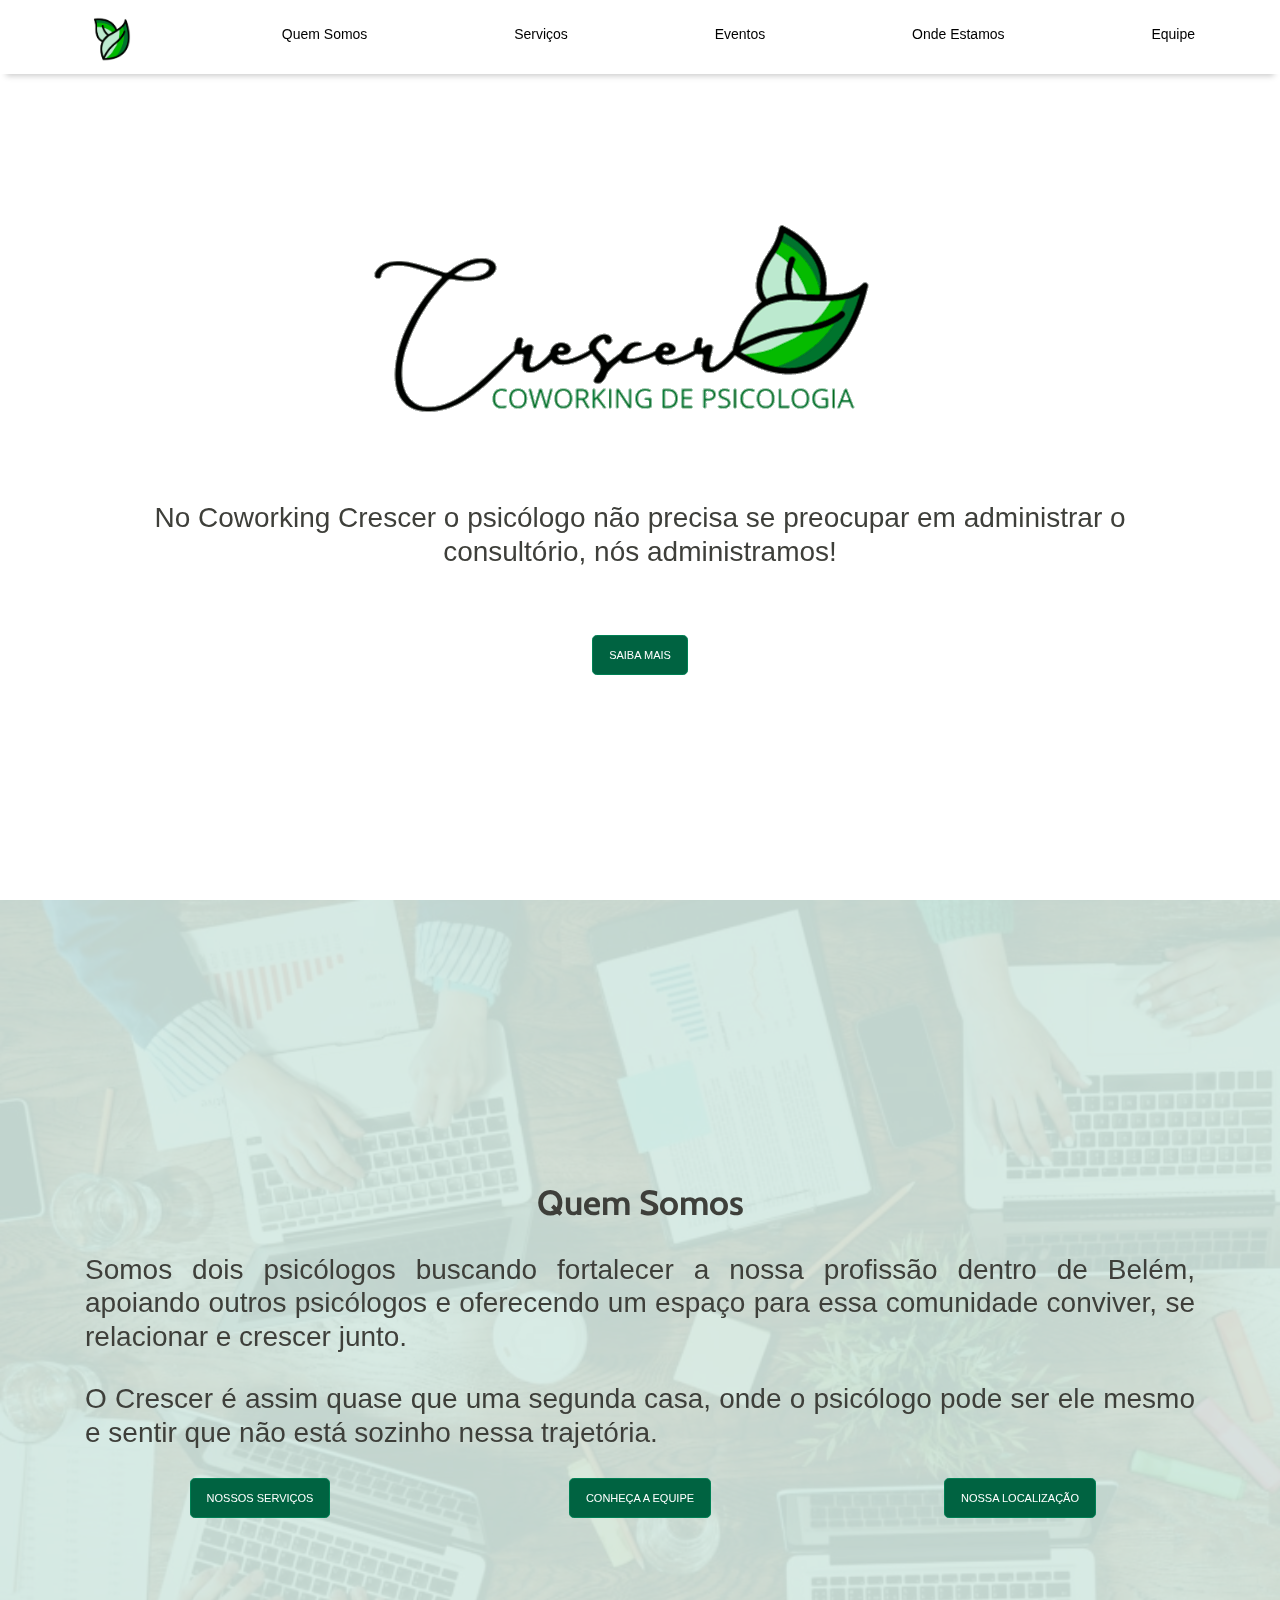
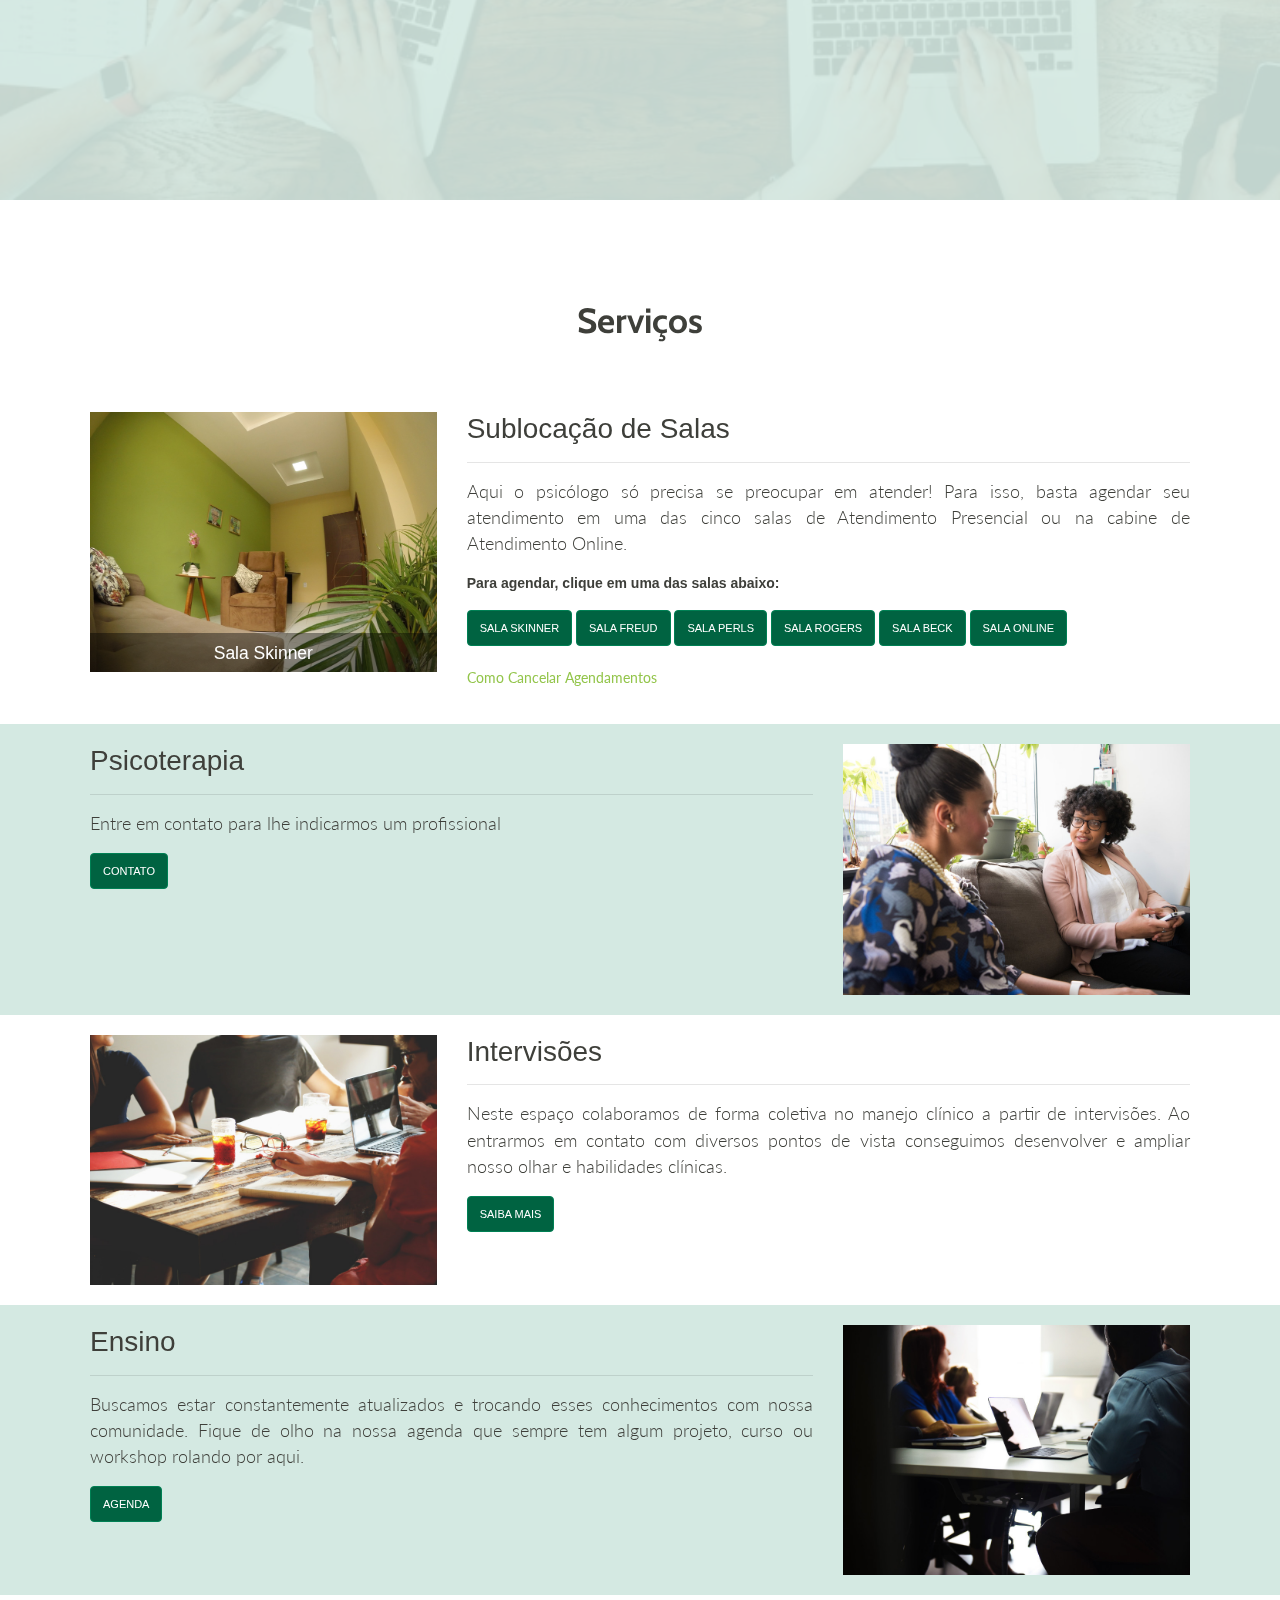
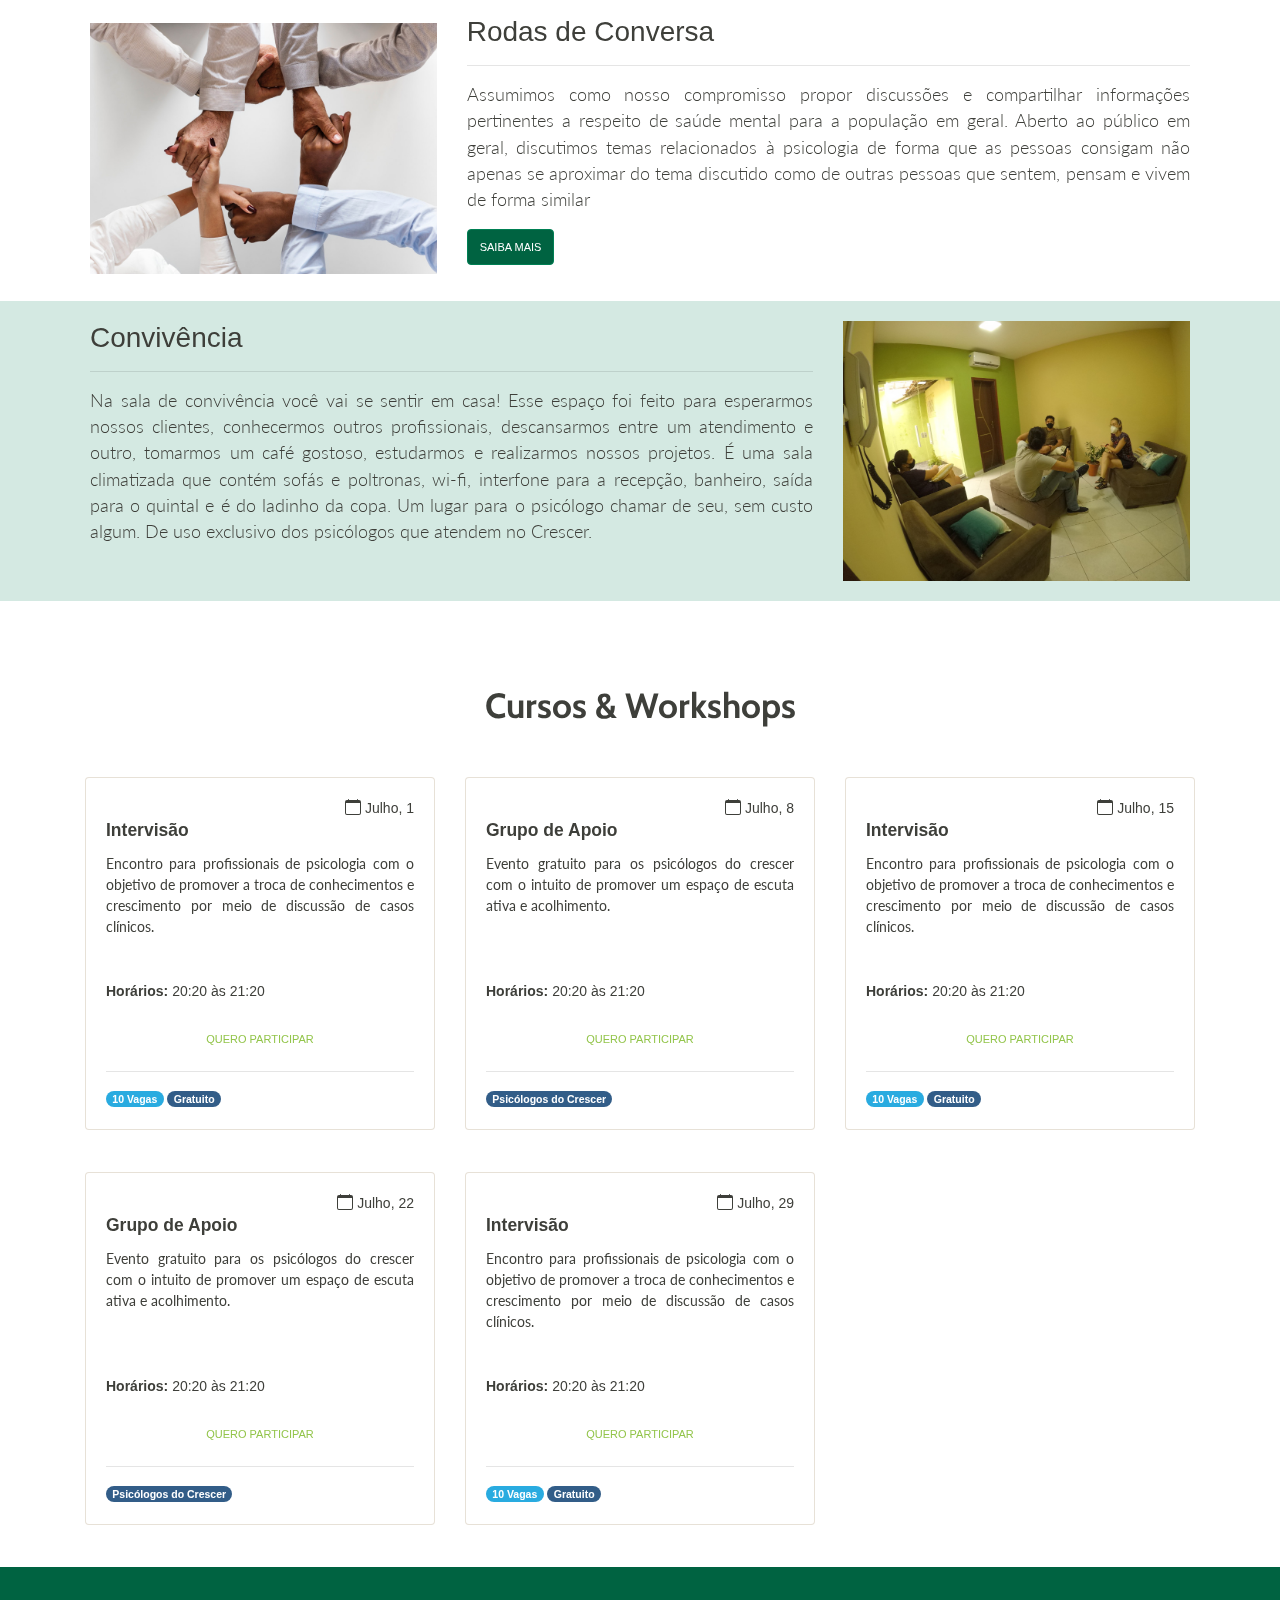
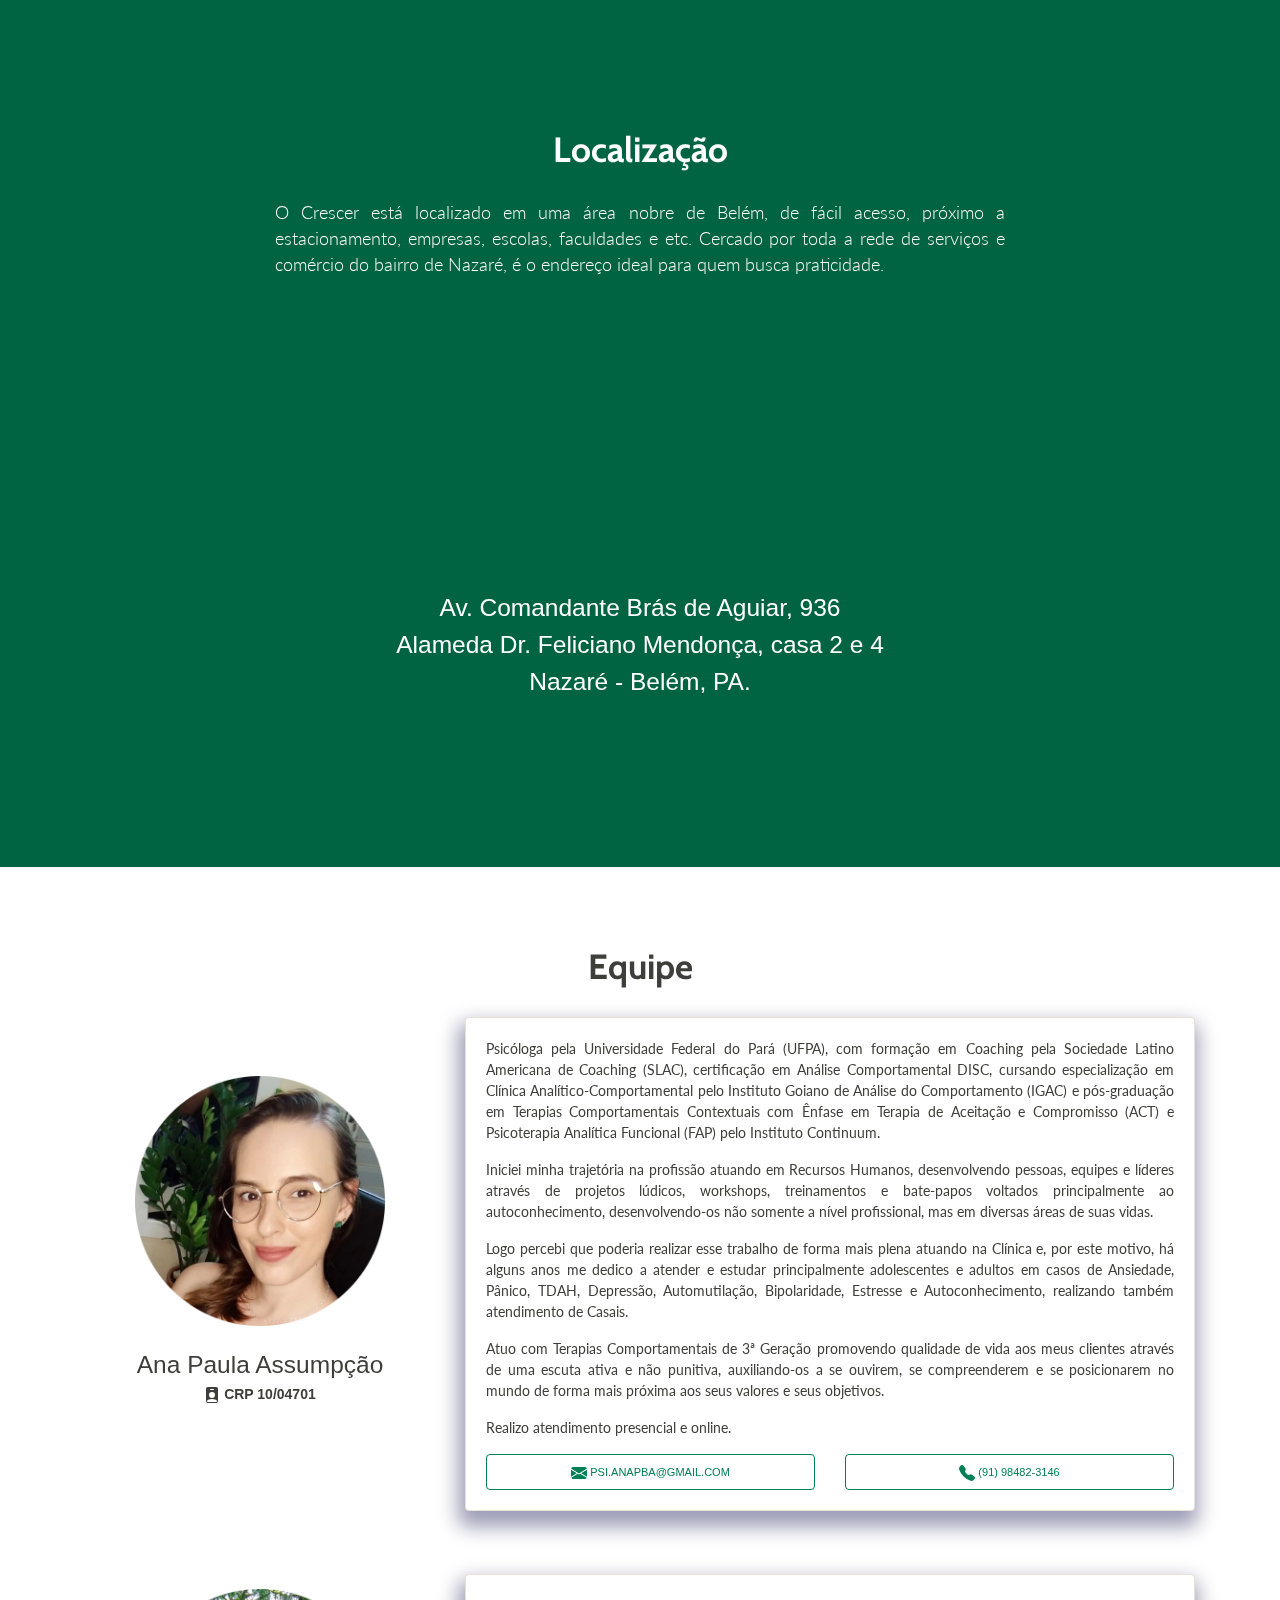
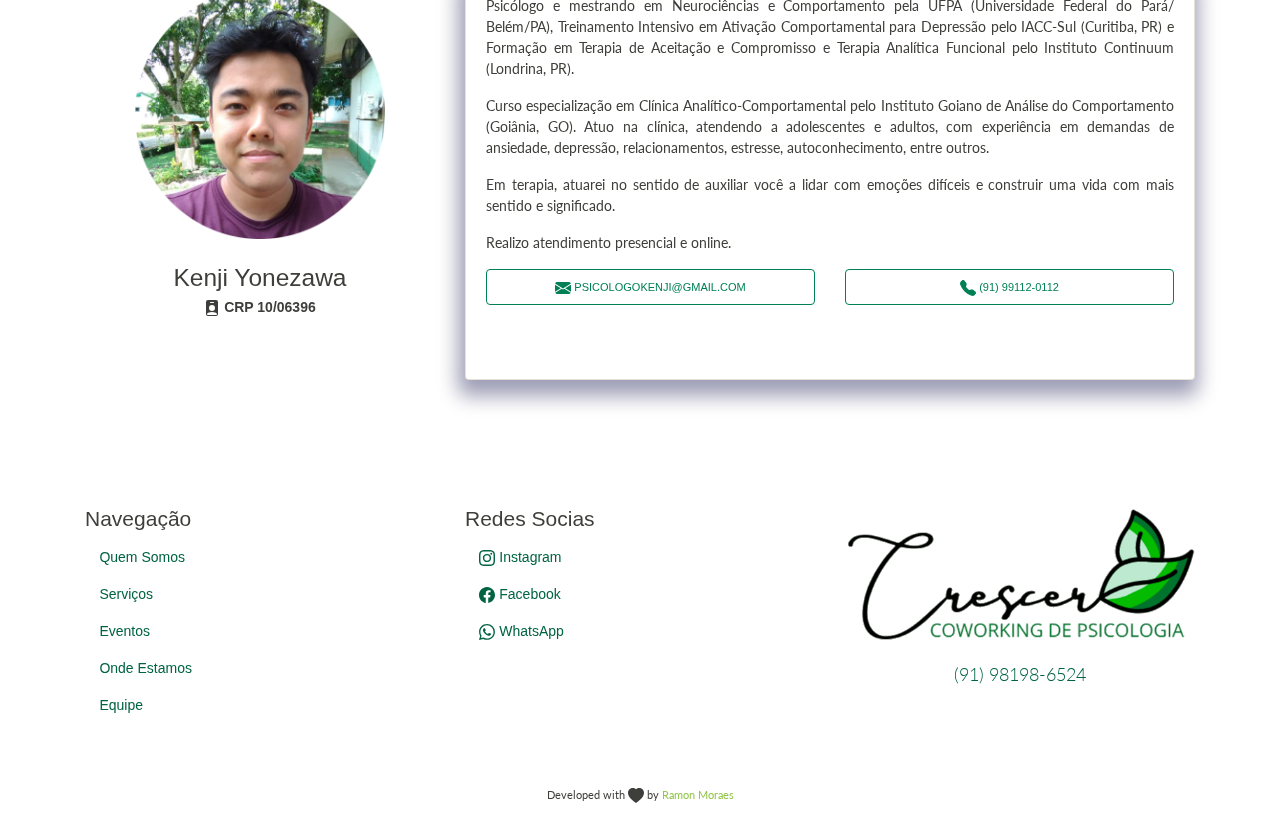
==== commit 70a46627: "Release refs/heads/release/2.15.1" ====
--- a/index.html
+++ b/index.html
@@ -808,7 +808,7 @@
 
     <div class="text-center">
       
-      <a type="button" class="btn btn-sm btn-link" target="_blank"  href="https://wa.me/5591991120112?text=Olá! Estou interessada(o) em participar do evento: *Intervis%c3%a3o* no dia 1 de Julho">
+      <a type="button" class="btn btn-sm btn-link" target="_blank"  href="https://wa.me/5591981986524?text=Olá! Estou interessada(o) em participar do evento: *Intervis%c3%a3o* no dia 1 de Julho">
         Quero Participar
       </a>
       
@@ -864,7 +864,7 @@
 
     <div class="text-center">
       
-      <a type="button" class="btn btn-sm btn-link" target="_blank"  href="https://wa.me/5591991120112?text=Olá! Estou interessada(o) em participar do evento: *Grupo%20de%20Apoio* no dia 8 de Julho">
+      <a type="button" class="btn btn-sm btn-link" target="_blank"  href="https://wa.me/5591981986524?text=Olá! Estou interessada(o) em participar do evento: *Grupo%20de%20Apoio* no dia 8 de Julho">
         Quero Participar
       </a>
       
@@ -920,7 +920,7 @@
 
     <div class="text-center">
       
-      <a type="button" class="btn btn-sm btn-link" target="_blank"  href="https://wa.me/5591991120112?text=Olá! Estou interessada(o) em participar do evento: *Intervis%c3%a3o* no dia 15 de Julho">
+      <a type="button" class="btn btn-sm btn-link" target="_blank"  href="https://wa.me/5591981986524?text=Olá! Estou interessada(o) em participar do evento: *Intervis%c3%a3o* no dia 15 de Julho">
         Quero Participar
       </a>
       
@@ -976,7 +976,7 @@
 
     <div class="text-center">
       
-      <a type="button" class="btn btn-sm btn-link" target="_blank"  href="https://wa.me/5591991120112?text=Olá! Estou interessada(o) em participar do evento: *Grupo%20de%20Apoio* no dia 22 de Julho">
+      <a type="button" class="btn btn-sm btn-link" target="_blank"  href="https://wa.me/5591981986524?text=Olá! Estou interessada(o) em participar do evento: *Grupo%20de%20Apoio* no dia 22 de Julho">
         Quero Participar
       </a>
       
@@ -1032,7 +1032,7 @@
 
     <div class="text-center">
       
-      <a type="button" class="btn btn-sm btn-link" target="_blank"  href="https://wa.me/5591991120112?text=Olá! Estou interessada(o) em participar do evento: *Intervis%c3%a3o* no dia 29 de Julho">
+      <a type="button" class="btn btn-sm btn-link" target="_blank"  href="https://wa.me/5591981986524?text=Olá! Estou interessada(o) em participar do evento: *Intervis%c3%a3o* no dia 29 de Julho">
         Quero Participar
       </a>
       
@@ -1469,7 +1469,7 @@
         <br>
         <br>
         <p class="lead text-center">
-          <a href="https://wa.me/5591991120112" class="fg-primary-dark">(91) 99112-0112</a>
+          <a href="https://wa.me/5591981986524" class="fg-primary-dark">(91) 98198-6524</a>
         </p>
       </div>
     </div>
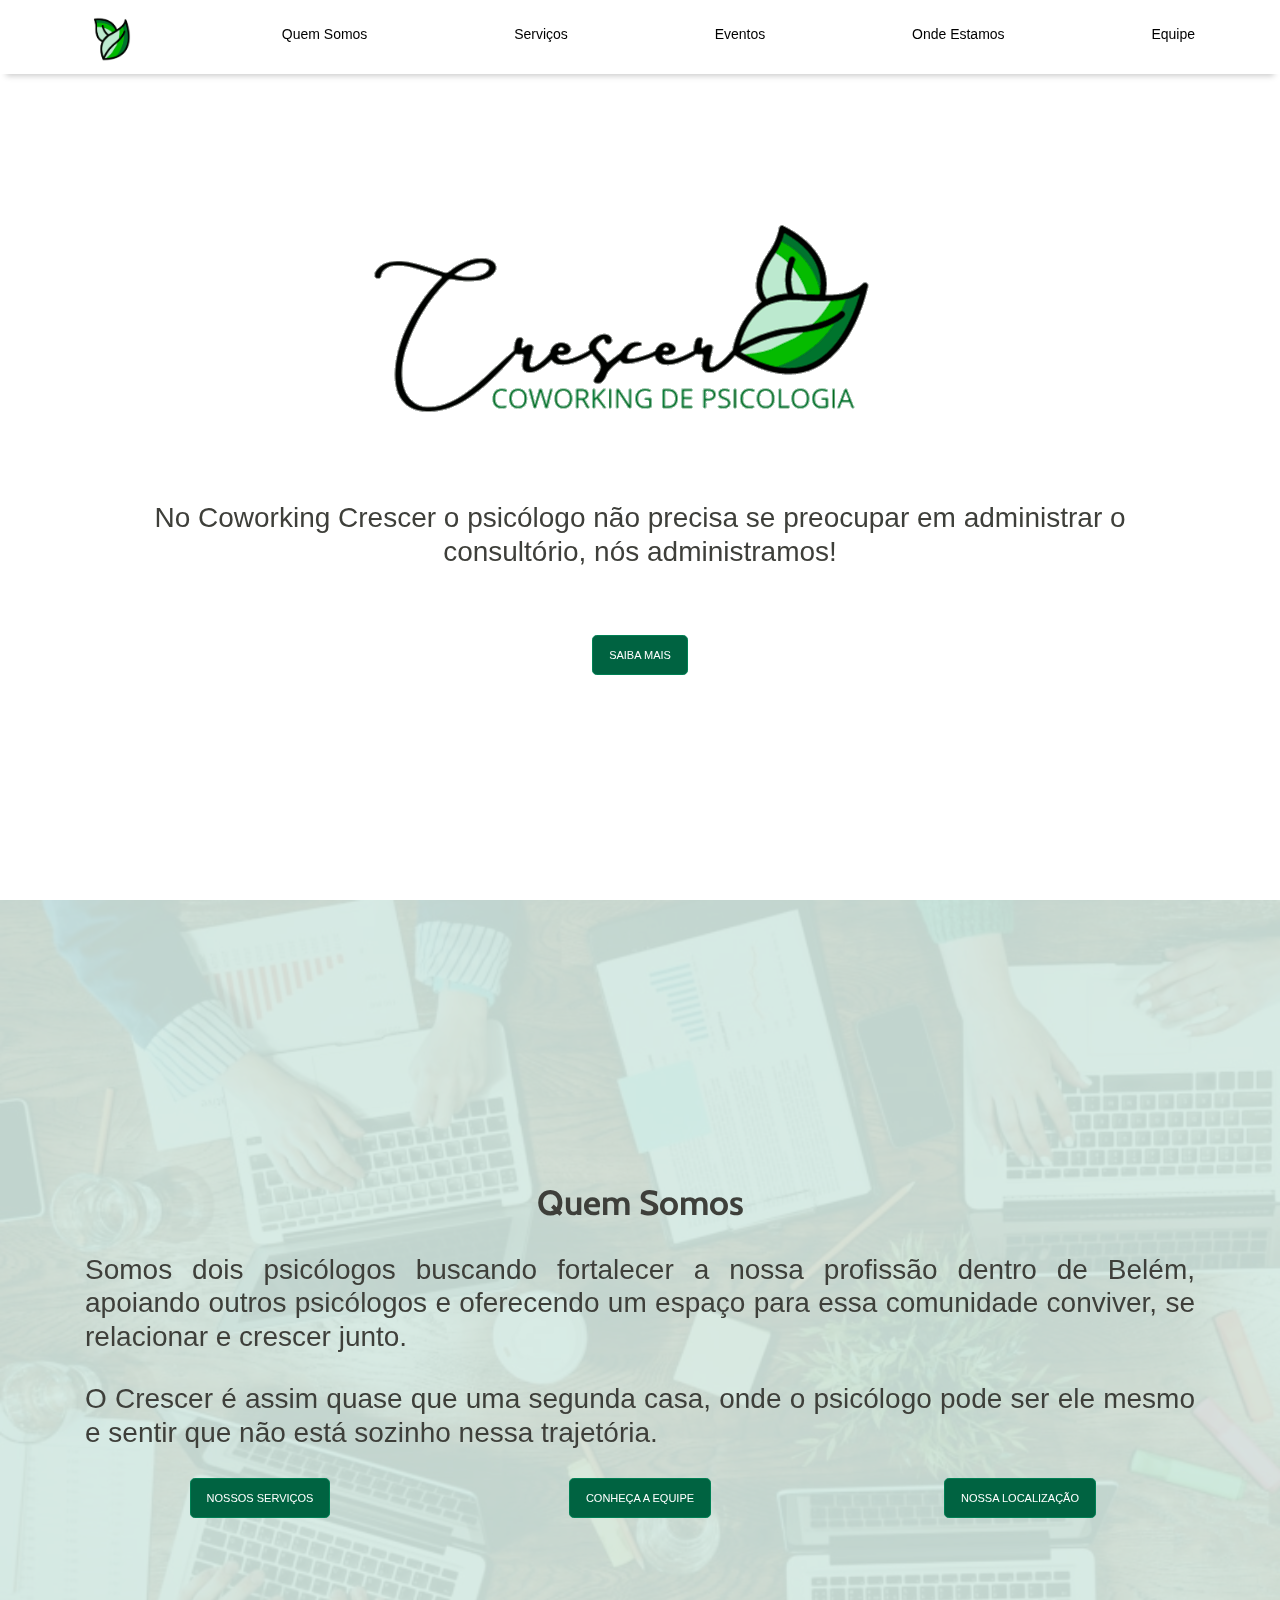
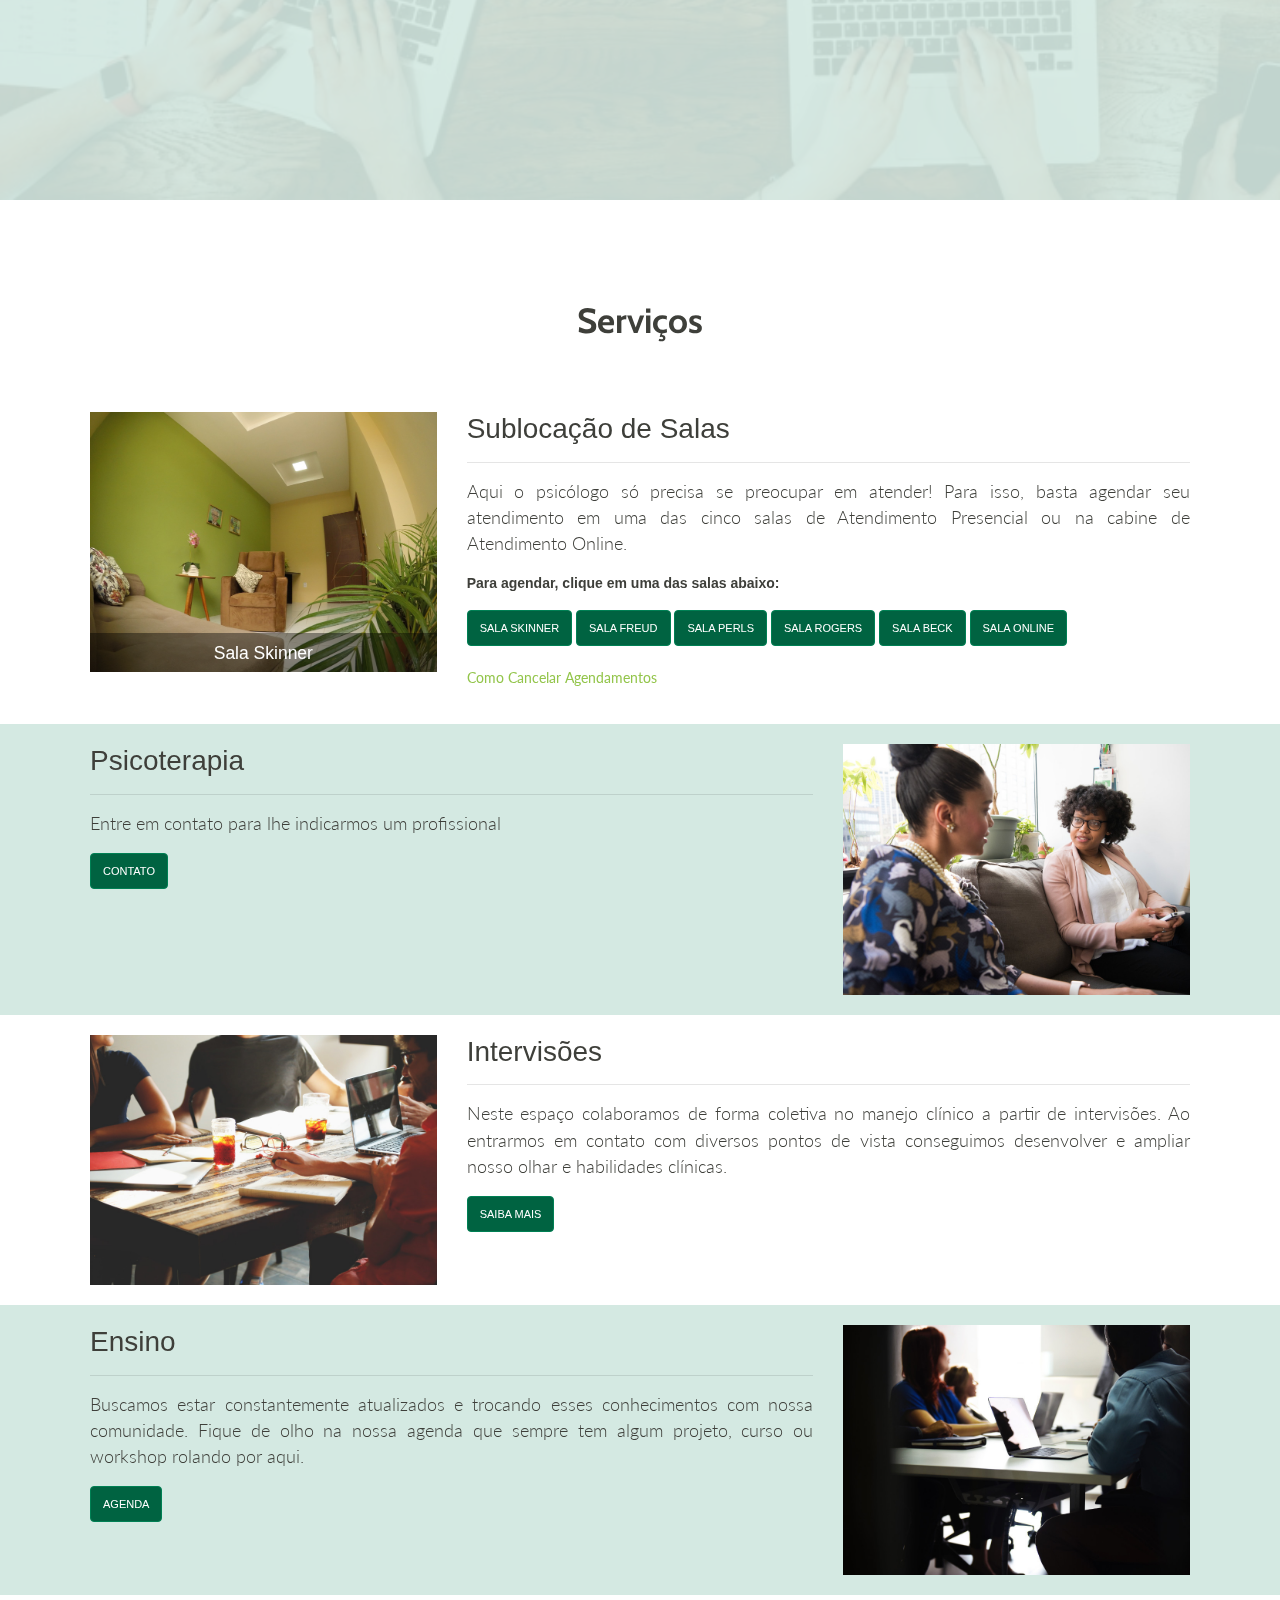
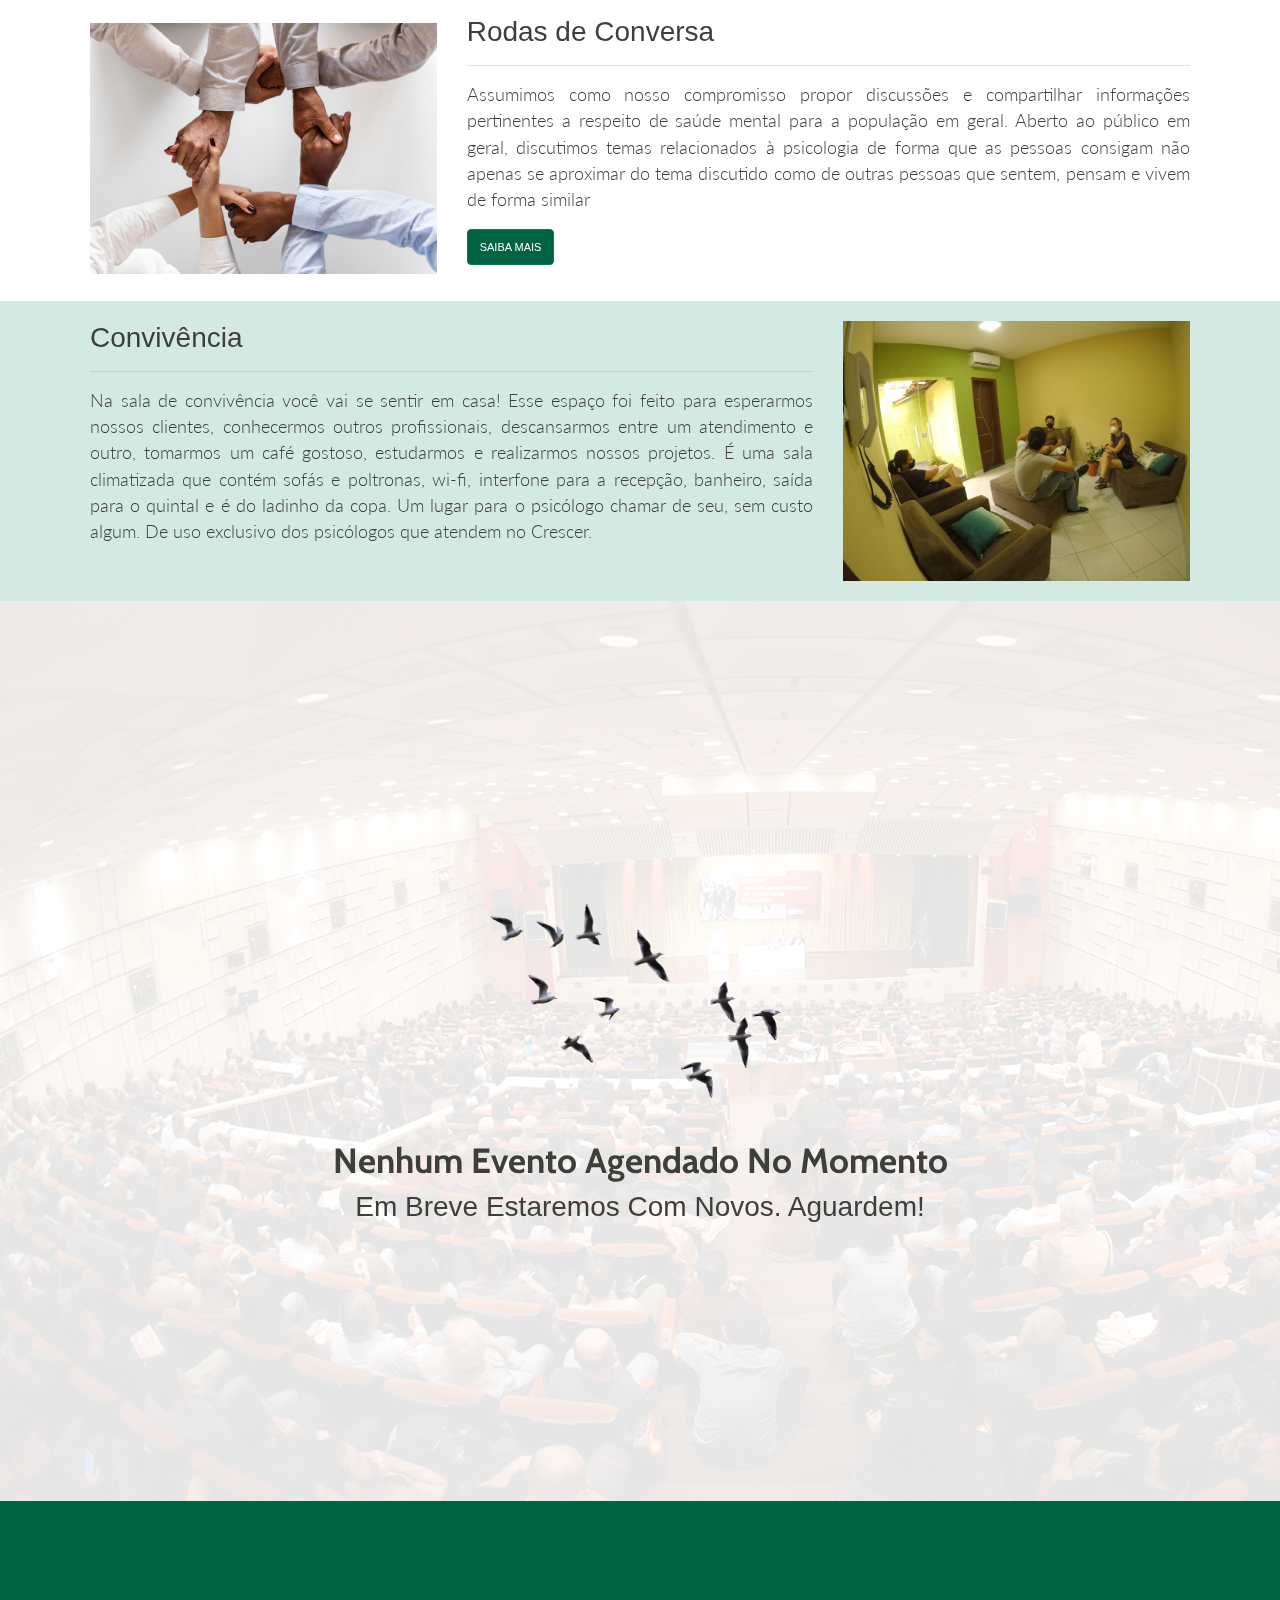
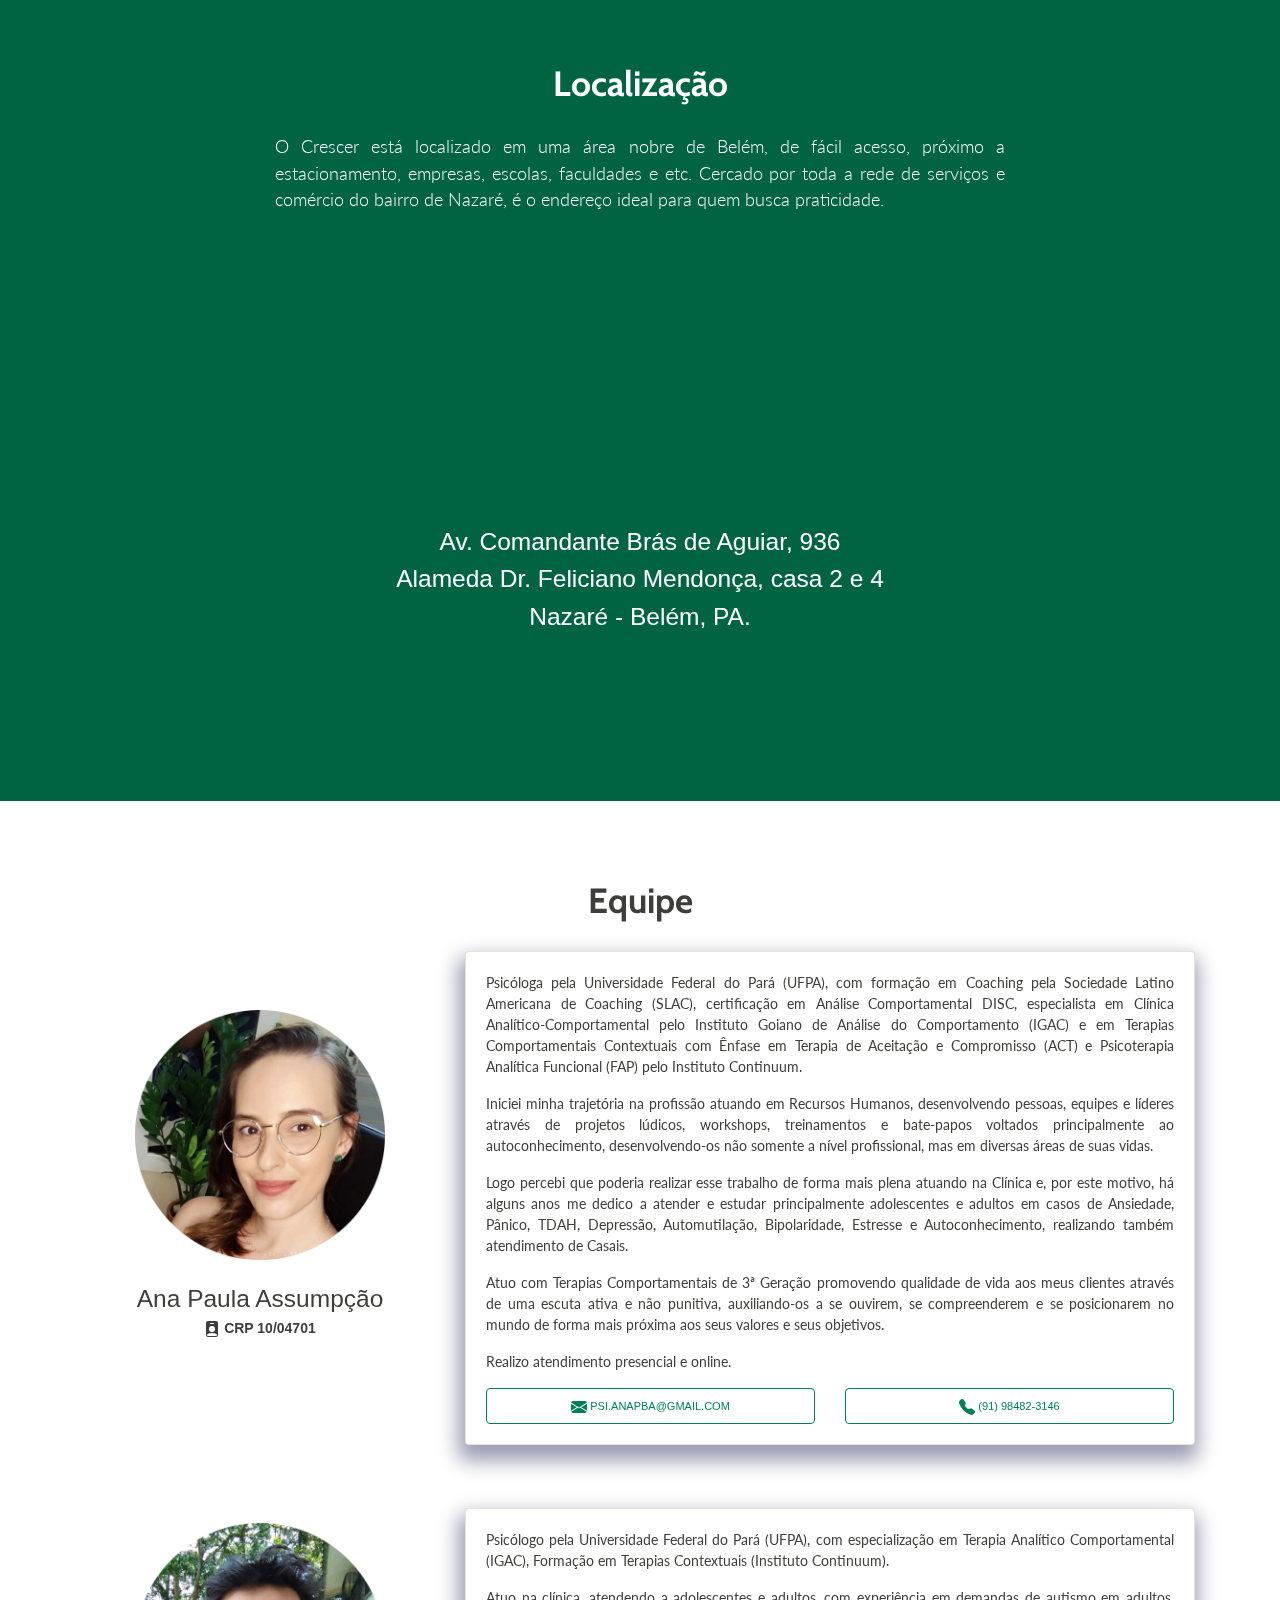
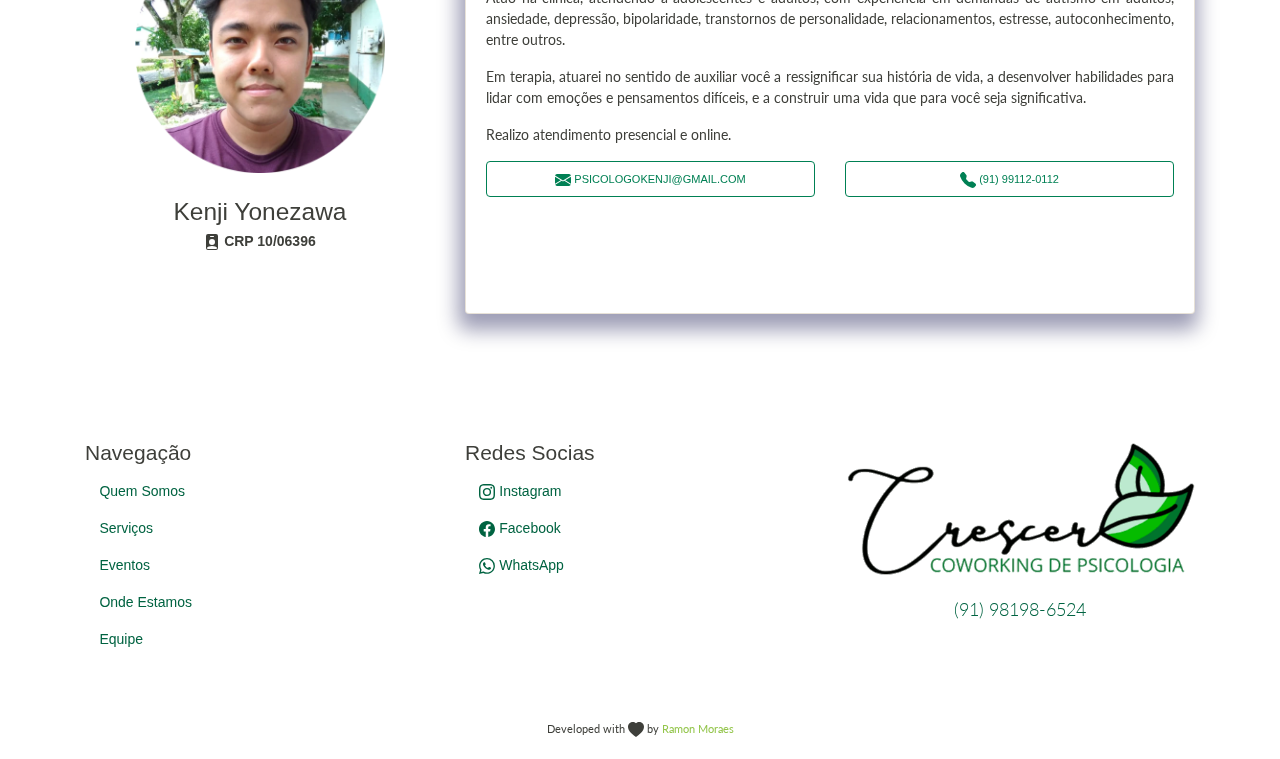
==== commit eeb76c13: "Release refs/heads/release/2.15.3" ====
--- a/index.html
+++ b/index.html
@@ -39,7 +39,7 @@
 </svg>
     </a>
     
-    <a class="mobile-link-wrapper py-1 d-block d-md-none d-lg-none text-center" href="https://wa.me/5591991120112" target="_blank">
+    <a class="mobile-link-wrapper py-1 d-block d-md-none d-lg-none text-center" href="https://wa.me/5591981986524" target="_blank">
       <svg xmlns="http://www.w3.org/2000/svg" width="16" height="16" fill="currentColor" class="bi bi-whatsapp" viewBox="0 0 16 16">
   <path d="M13.601 2.326A7.854 7.854 0 0 0 7.994 0C3.627 0 .068 3.558.064 7.926c0 1.399.366 2.76 1.057 3.965L0 16l4.204-1.102a7.933 7.933 0 0 0 3.79.965h.004c4.368 0 7.926-3.558 7.93-7.93A7.898 7.898 0 0 0 13.6 2.326zM7.994 14.521a6.573 6.573 0 0 1-3.356-.92l-.24-.144-2.494.654.666-2.433-.156-.251a6.56 6.56 0 0 1-1.007-3.505c0-3.626 2.957-6.584 6.591-6.584a6.56 6.56 0 0 1 4.66 1.931 6.557 6.557 0 0 1 1.928 4.66c-.004 3.639-2.961 6.592-6.592 6.592zm3.615-4.934c-.197-.099-1.17-.578-1.353-.646-.182-.065-.315-.099-.445.099-.133.197-.513.646-.627.775-.114.133-.232.148-.43.05-.197-.1-.836-.308-1.592-.985-.59-.525-.985-1.175-1.103-1.372-.114-.198-.011-.304.088-.403.087-.088.197-.232.296-.346.1-.114.133-.198.198-.33.065-.134.034-.248-.015-.347-.05-.099-.445-1.076-.612-1.47-.16-.389-.323-.335-.445-.34-.114-.007-.247-.007-.38-.007a.729.729 0 0 0-.529.247c-.182.198-.691.677-.691 1.654 0 .977.71 1.916.81 2.049.098.133 1.394 2.132 3.383 2.992.47.205.84.326 1.129.418.475.152.904.129 1.246.08.38-.058 1.171-.48 1.338-.943.164-.464.164-.86.114-.943-.049-.084-.182-.133-.38-.232z"/>
 </svg>
@@ -757,304 +757,32 @@
 
 
     <div id="events" class="">
-  <br>
-  <br>
-  <br>
-  <br>
-  <div class="container">
-    <div class="row">
-      <div class="col-md-12 text-center">
-        <h1>Cursos & Workshops</h1>
-        <br>
-        <br>
-      </div>
-    </div>
-    <div class="row weekday">
-      
-      <div class="col-sm-6 col-md-4 col-lg-4">
-        <div class="card">
-  <div class="card-body">
-    <div class="text-right">
-      <svg style="margin-bottom: 5px;" xmlns="http://www.w3.org/2000/svg" width="16" height="16" fill="currentColor" class="bi bi-calendar" viewBox="0 0 16 16">
-  <path d="M3.5 0a.5.5 0 0 1 .5.5V1h8V.5a.5.5 0 0 1 1 0V1h1a2 2 0 0 1 2 2v11a2 2 0 0 1-2 2H2a2 2 0 0 1-2-2V3a2 2 0 0 1 2-2h1V.5a.5.5 0 0 1 .5-.5zM1 4v10a1 1 0 0 0 1 1h12a1 1 0 0 0 1-1V4H1z"/>
-</svg>
-      Julho, 1
-    </div>
-    <h5 class="card-title d-none d-md-block d-lg-block">
-      <b>
-        Intervisão
-      </b>
-    </h5>
-    <h6 class="card-title d-block d-md-none d-lg-none">
-      <b>
-        Intervisão
-      </b>
-    </h6>
-    <p class="card-text text-justify event-desc">
-      Encontro para profissionais de psicologia com o objetivo de promover a troca de conhecimentos e crescimento por meio de discussão de casos clínicos.
-    </p>
-    
-    <b>Horários: </b>
-      
-        
-        20:20 às 21:20
-      
-    
-
-    
-
-    <br>
-    <br>
-
-    <div class="text-center">
-      
-      <a type="button" class="btn btn-sm btn-link" target="_blank"  href="https://wa.me/5591981986524?text=Olá! Estou interessada(o) em participar do evento: *Intervis%c3%a3o* no dia 1 de Julho">
-        Quero Participar
-      </a>
-      
-    </div>
-
-    <hr>
-
-    <span class="badge badge-pill badge-info">10 Vagas</span>
-    
-    <span class="badge badge-pill badge-primary">Gratuito</span>
-    
-
-  </div>
-</div>
-<br>
-<br>
-      </div>
-      
-      <div class="col-sm-6 col-md-4 col-lg-4">
-        <div class="card">
-  <div class="card-body">
-    <div class="text-right">
-      <svg style="margin-bottom: 5px;" xmlns="http://www.w3.org/2000/svg" width="16" height="16" fill="currentColor" class="bi bi-calendar" viewBox="0 0 16 16">
-  <path d="M3.5 0a.5.5 0 0 1 .5.5V1h8V.5a.5.5 0 0 1 1 0V1h1a2 2 0 0 1 2 2v11a2 2 0 0 1-2 2H2a2 2 0 0 1-2-2V3a2 2 0 0 1 2-2h1V.5a.5.5 0 0 1 .5-.5zM1 4v10a1 1 0 0 0 1 1h12a1 1 0 0 0 1-1V4H1z"/>
-</svg>
-      Julho, 8
-    </div>
-    <h5 class="card-title d-none d-md-block d-lg-block">
-      <b>
-        Grupo de Apoio
-      </b>
-    </h5>
-    <h6 class="card-title d-block d-md-none d-lg-none">
-      <b>
-        Grupo de Apoio
-      </b>
-    </h6>
-    <p class="card-text text-justify event-desc">
-      Evento gratuito para os psicólogos do crescer com o intuito de promover um espaço de escuta ativa e acolhimento.
-    </p>
-    
-    <b>Horários: </b>
-      
-        
-        20:20 às 21:20
-      
-    
-
-    
-
-    <br>
-    <br>
-
-    <div class="text-center">
-      
-      <a type="button" class="btn btn-sm btn-link" target="_blank"  href="https://wa.me/5591981986524?text=Olá! Estou interessada(o) em participar do evento: *Grupo%20de%20Apoio* no dia 8 de Julho">
-        Quero Participar
-      </a>
-      
-    </div>
-
-    <hr>
-
-    <span class="badge badge-pill badge-info"></span>
-    
-    <span class="badge badge-pill badge-primary">Psicólogos do Crescer</span>
-    
-
-  </div>
-</div>
-<br>
-<br>
-      </div>
-      
-      <div class="col-sm-6 col-md-4 col-lg-4">
-        <div class="card">
-  <div class="card-body">
-    <div class="text-right">
-      <svg style="margin-bottom: 5px;" xmlns="http://www.w3.org/2000/svg" width="16" height="16" fill="currentColor" class="bi bi-calendar" viewBox="0 0 16 16">
-  <path d="M3.5 0a.5.5 0 0 1 .5.5V1h8V.5a.5.5 0 0 1 1 0V1h1a2 2 0 0 1 2 2v11a2 2 0 0 1-2 2H2a2 2 0 0 1-2-2V3a2 2 0 0 1 2-2h1V.5a.5.5 0 0 1 .5-.5zM1 4v10a1 1 0 0 0 1 1h12a1 1 0 0 0 1-1V4H1z"/>
-</svg>
-      Julho, 15
-    </div>
-    <h5 class="card-title d-none d-md-block d-lg-block">
-      <b>
-        Intervisão
-      </b>
-    </h5>
-    <h6 class="card-title d-block d-md-none d-lg-none">
-      <b>
-        Intervisão
-      </b>
-    </h6>
-    <p class="card-text text-justify event-desc">
-      Encontro para profissionais de psicologia com o objetivo de promover a troca de conhecimentos e crescimento por meio de discussão de casos clínicos.
-    </p>
-    
-    <b>Horários: </b>
-      
-        
-        20:20 às 21:20
-      
-    
-
-    
-
-    <br>
-    <br>
-
-    <div class="text-center">
-      
-      <a type="button" class="btn btn-sm btn-link" target="_blank"  href="https://wa.me/5591981986524?text=Olá! Estou interessada(o) em participar do evento: *Intervis%c3%a3o* no dia 15 de Julho">
-        Quero Participar
-      </a>
-      
-    </div>
-
-    <hr>
-
-    <span class="badge badge-pill badge-info">10 Vagas</span>
-    
-    <span class="badge badge-pill badge-primary">Gratuito</span>
-    
-
-  </div>
-</div>
-<br>
-<br>
-      </div>
-      
-      <div class="col-sm-6 col-md-4 col-lg-4">
-        <div class="card">
-  <div class="card-body">
-    <div class="text-right">
-      <svg style="margin-bottom: 5px;" xmlns="http://www.w3.org/2000/svg" width="16" height="16" fill="currentColor" class="bi bi-calendar" viewBox="0 0 16 16">
-  <path d="M3.5 0a.5.5 0 0 1 .5.5V1h8V.5a.5.5 0 0 1 1 0V1h1a2 2 0 0 1 2 2v11a2 2 0 0 1-2 2H2a2 2 0 0 1-2-2V3a2 2 0 0 1 2-2h1V.5a.5.5 0 0 1 .5-.5zM1 4v10a1 1 0 0 0 1 1h12a1 1 0 0 0 1-1V4H1z"/>
-</svg>
-      Julho, 22
-    </div>
-    <h5 class="card-title d-none d-md-block d-lg-block">
-      <b>
-        Grupo de Apoio
-      </b>
-    </h5>
-    <h6 class="card-title d-block d-md-none d-lg-none">
-      <b>
-        Grupo de Apoio
-      </b>
-    </h6>
-    <p class="card-text text-justify event-desc">
-      Evento gratuito para os psicólogos do crescer com o intuito de promover um espaço de escuta ativa e acolhimento.
-    </p>
-    
-    <b>Horários: </b>
-      
-        
-        20:20 às 21:20
-      
-    
-
-    
-
-    <br>
-    <br>
-
-    <div class="text-center">
-      
-      <a type="button" class="btn btn-sm btn-link" target="_blank"  href="https://wa.me/5591981986524?text=Olá! Estou interessada(o) em participar do evento: *Grupo%20de%20Apoio* no dia 22 de Julho">
-        Quero Participar
-      </a>
-      
-    </div>
-
-    <hr>
-
-    <span class="badge badge-pill badge-info"></span>
-    
-    <span class="badge badge-pill badge-primary">Psicólogos do Crescer</span>
-    
-
-  </div>
-</div>
-<br>
-<br>
-      </div>
-      
-      <div class="col-sm-6 col-md-4 col-lg-4">
-        <div class="card">
-  <div class="card-body">
-    <div class="text-right">
-      <svg style="margin-bottom: 5px;" xmlns="http://www.w3.org/2000/svg" width="16" height="16" fill="currentColor" class="bi bi-calendar" viewBox="0 0 16 16">
-  <path d="M3.5 0a.5.5 0 0 1 .5.5V1h8V.5a.5.5 0 0 1 1 0V1h1a2 2 0 0 1 2 2v11a2 2 0 0 1-2 2H2a2 2 0 0 1-2-2V3a2 2 0 0 1 2-2h1V.5a.5.5 0 0 1 .5-.5zM1 4v10a1 1 0 0 0 1 1h12a1 1 0 0 0 1-1V4H1z"/>
-</svg>
-      Julho, 29
-    </div>
-    <h5 class="card-title d-none d-md-block d-lg-block">
-      <b>
-        Intervisão
-      </b>
-    </h5>
-    <h6 class="card-title d-block d-md-none d-lg-none">
-      <b>
-        Intervisão
-      </b>
-    </h6>
-    <p class="card-text text-justify event-desc">
-      Encontro para profissionais de psicologia com o objetivo de promover a troca de conhecimentos e crescimento por meio de discussão de casos clínicos.
-    </p>
-    
-    <b>Horários: </b>
-      
-        
-        20:20 às 21:20
-      
-    
-
-    
-
-    <br>
-    <br>
-
-    <div class="text-center">
-      
-      <a type="button" class="btn btn-sm btn-link" target="_blank"  href="https://wa.me/5591981986524?text=Olá! Estou interessada(o) em participar do evento: *Intervis%c3%a3o* no dia 29 de Julho">
-        Quero Participar
-      </a>
-      
-    </div>
-
-    <hr>
-
-    <span class="badge badge-pill badge-info">10 Vagas</span>
-    
-    <span class="badge badge-pill badge-primary">Gratuito</span>
-    
-
-  </div>
-</div>
-<br>
-<br>
-      </div>
-      
+  <div id="events-wrapper" style="background-color: rgba(255, 255, 255, 0.9);">
+    <div class="container fill-height">
+      <div class="row fill-height">
+        <div class="col-md-12 d-flex flex-wrap align-items-center fill-height">
+          <div class="align-middle fill-width text-center">
+            <img src="img/birds.png" alt="" class="img-fluid" style="height: 30vh !important;">
+            <h1>Nenhum Evento Agendado No Momento</h1>
+            <h2>Em Breve Estaremos Com Novos. Aguardem!</h2>
+          </div>
+        </div>
+      </div>
     </div>
   </div>
 </div>
 <style>
+  #events {
+    background-image: url("img/no-events.jpg");
+    height: 100vh;
+    -webkit-background-size: cover;
+    -moz-background-size: cover;
+    -o-background-size: cover;
+    background-size: cover;
+  }
+  #events-wrapper {
+    height: 100%;
+  }
 </style>
 
 
@@ -1148,7 +876,7 @@
   <div class="card shadow h-100">
     <div class="card-body h-100">
       
-      <p class="text-justify bio"> Psicóloga pela Universidade Federal do Pará (UFPA), com formação em Coaching pela Sociedade Latino Americana de Coaching (SLAC), certificação em Análise Comportamental DISC, cursando especialização em Clínica Analítico-Comportamental pelo Instituto Goiano de Análise do Comportamento (IGAC) e pós-graduação em Terapias Comportamentais Contextuais com Ênfase em Terapia de Aceitação e Compromisso (ACT) e Psicoterapia Analítica Funcional (FAP) pelo Instituto Continuum.</p>
+      <p class="text-justify bio"> Psicóloga pela Universidade Federal do Pará (UFPA), com formação em Coaching pela Sociedade Latino Americana de Coaching (SLAC), certificação em Análise Comportamental DISC, especialista em Clínica Analítico-Comportamental pelo Instituto Goiano de Análise do Comportamento (IGAC) e em Terapias Comportamentais Contextuais com Ênfase em Terapia de Aceitação e Compromisso (ACT) e Psicoterapia Analítica Funcional (FAP) pelo Instituto Continuum.</p>
       
       <p class="text-justify bio"> Iniciei minha trajetória na profissão atuando em Recursos Humanos, desenvolvendo pessoas, equipes e líderes através de projetos lúdicos, workshops, treinamentos e bate-papos voltados principalmente ao autoconhecimento, desenvolvendo-os não somente a nível profissional, mas em diversas áreas de suas vidas.</p>
       
@@ -1188,7 +916,7 @@
   <div class="col-sm-8 col-md-8 d-block d-sm-block d-md-none d-lg-none">
     <div class="card shadow">
       <div class="card-body">
-        <p class="text-justify bio"> Psicóloga pela Universidade Federal do Pará (UFPA), com formação em Coaching pela Sociedade Latino Americana de Coaching (SLAC), certificação em Análise Comportamental DISC, cursando especialização em Clínica Analítico-Comportamental pelo Instituto Goiano de Análise do Comportamento (IGAC) e pós-graduação em Terapias Comportamentais Contextuais com Ênfase em Terapia de Aceitação e Compromisso (ACT) e Psicoterapia Analítica Funcional (FAP) pelo Instituto Continuum...</p>
+        <p class="text-justify bio"> Psicóloga pela Universidade Federal do Pará (UFPA), com formação em Coaching pela Sociedade Latino Americana de Coaching (SLAC), certificação em Análise Comportamental DISC, especialista em Clínica Analítico-Comportamental pelo Instituto Goiano de Análise do Comportamento (IGAC) e em Terapias Comportamentais Contextuais com Ênfase em Terapia de Aceitação e Compromisso (ACT) e Psicoterapia Analítica Funcional (FAP) pelo Instituto Continuum...</p>
         <p class="text-center">
           <b>
             <button class="btn btn-link" data-toggle="modal" data-target="#curriculum-5591984823146" style="color: #05b707 !important;">
@@ -1215,7 +943,7 @@
         </div>
         <div class="modal-body" style="overflow: scroll; height: 70vh !important;">
           
-          <p class="text-justify"> Psicóloga pela Universidade Federal do Pará (UFPA), com formação em Coaching pela Sociedade Latino Americana de Coaching (SLAC), certificação em Análise Comportamental DISC, cursando especialização em Clínica Analítico-Comportamental pelo Instituto Goiano de Análise do Comportamento (IGAC) e pós-graduação em Terapias Comportamentais Contextuais com Ênfase em Terapia de Aceitação e Compromisso (ACT) e Psicoterapia Analítica Funcional (FAP) pelo Instituto Continuum.</p>
+          <p class="text-justify"> Psicóloga pela Universidade Federal do Pará (UFPA), com formação em Coaching pela Sociedade Latino Americana de Coaching (SLAC), certificação em Análise Comportamental DISC, especialista em Clínica Analítico-Comportamental pelo Instituto Goiano de Análise do Comportamento (IGAC) e em Terapias Comportamentais Contextuais com Ênfase em Terapia de Aceitação e Compromisso (ACT) e Psicoterapia Analítica Funcional (FAP) pelo Instituto Continuum.</p>
           
           <p class="text-justify"> Iniciei minha trajetória na profissão atuando em Recursos Humanos, desenvolvendo pessoas, equipes e líderes através de projetos lúdicos, workshops, treinamentos e bate-papos voltados principalmente ao autoconhecimento, desenvolvendo-os não somente a nível profissional, mas em diversas áreas de suas vidas.</p>
           
@@ -1281,11 +1009,11 @@
   <div class="card shadow h-100">
     <div class="card-body h-100">
       
-      <p class="text-justify bio"> Psicólogo e mestrando em Neurociências e Comportamento pela UFPA (Universidade Federal do Pará/ Belém/PA), Treinamento Intensivo em Ativação Comportamental para Depressão pelo IACC-Sul (Curitiba, PR) e Formação em Terapia de Aceitação e Compromisso e Terapia Analítica Funcional pelo Instituto Continuum (Londrina, PR).</p>
+      <p class="text-justify bio"> Psicólogo pela Universidade Federal do Pará (UFPA), com especialização em Terapia Analítico Comportamental (IGAC), Formação em Terapias Contextuais (Instituto Continuum).</p>
       
-      <p class="text-justify bio"> Curso especialização em Clínica Analítico-Comportamental pelo Instituto Goiano de Análise do Comportamento (Goiânia, GO). Atuo na clínica, atendendo a adolescentes e adultos, com experiência em demandas de ansiedade, depressão, relacionamentos, estresse, autoconhecimento, entre outros.</p>
+      <p class="text-justify bio"> Atuo na clínica, atendendo a adolescentes e adultos, com experiência em demandas de autismo em adultos, ansiedade, depressão, bipolaridade, transtornos de personalidade, relacionamentos, estresse, autoconhecimento, entre outros.</p>
       
-      <p class="text-justify bio"> Em terapia, atuarei no sentido de auxiliar você a lidar com emoções difíceis e construir uma vida com mais sentido e significado.</p>
+      <p class="text-justify bio"> Em terapia, atuarei no sentido de auxiliar você a ressignificar sua história de vida, a desenvolver habilidades para lidar com emoções e pensamentos difíceis, e a construir uma vida que para você seja significativa.</p>
       
       <p class="text-justify bio"> Realizo atendimento presencial e online.</p>
       
@@ -1319,7 +1047,7 @@
   <div class="col-sm-8 col-md-8 d-block d-sm-block d-md-none d-lg-none">
     <div class="card shadow">
       <div class="card-body">
-        <p class="text-justify bio"> Psicólogo e mestrando em Neurociências e Comportamento pela UFPA (Universidade Federal do Pará/ Belém/PA), Treinamento Intensivo em Ativação Comportamental para Depressão pelo IACC-Sul (Curitiba, PR) e Formação em Terapia de Aceitação e Compromisso e Terapia Analítica Funcional pelo Instituto Continuum (Londrina, PR)...</p>
+        <p class="text-justify bio"> Psicólogo pela Universidade Federal do Pará (UFPA), com especialização em Terapia Analítico Comportamental (IGAC), Formação em Terapias Contextuais (Instituto Continuum)...</p>
         <p class="text-center">
           <b>
             <button class="btn btn-link" data-toggle="modal" data-target="#curriculum-5591991120112" style="color: #05b707 !important;">
@@ -1346,11 +1074,11 @@
         </div>
         <div class="modal-body" style="overflow: scroll; height: 70vh !important;">
           
-          <p class="text-justify"> Psicólogo e mestrando em Neurociências e Comportamento pela UFPA (Universidade Federal do Pará/ Belém/PA), Treinamento Intensivo em Ativação Comportamental para Depressão pelo IACC-Sul (Curitiba, PR) e Formação em Terapia de Aceitação e Compromisso e Terapia Analítica Funcional pelo Instituto Continuum (Londrina, PR).</p>
-          
-          <p class="text-justify"> Curso especialização em Clínica Analítico-Comportamental pelo Instituto Goiano de Análise do Comportamento (Goiânia, GO). Atuo na clínica, atendendo a adolescentes e adultos, com experiência em demandas de ansiedade, depressão, relacionamentos, estresse, autoconhecimento, entre outros.</p>
-          
-          <p class="text-justify"> Em terapia, atuarei no sentido de auxiliar você a lidar com emoções difíceis e construir uma vida com mais sentido e significado.</p>
+          <p class="text-justify"> Psicólogo pela Universidade Federal do Pará (UFPA), com especialização em Terapia Analítico Comportamental (IGAC), Formação em Terapias Contextuais (Instituto Continuum).</p>
+          
+          <p class="text-justify"> Atuo na clínica, atendendo a adolescentes e adultos, com experiência em demandas de autismo em adultos, ansiedade, depressão, bipolaridade, transtornos de personalidade, relacionamentos, estresse, autoconhecimento, entre outros.</p>
+          
+          <p class="text-justify"> Em terapia, atuarei no sentido de auxiliar você a ressignificar sua história de vida, a desenvolver habilidades para lidar com emoções e pensamentos difíceis, e a construir uma vida que para você seja significativa.</p>
           
           <p class="text-justify"> Realizo atendimento presencial e online.</p>
           
@@ -1452,7 +1180,7 @@
           </li>
           
           <li class="nav-item">
-            <a href="https://wa.me/5591991120112" class="nav-link active fg-primary-dark">
+            <a href="https://wa.me/5591981986524" class="nav-link active fg-primary-dark">
               <svg xmlns="http://www.w3.org/2000/svg" width="16" height="16" fill="currentColor" class="bi bi-whatsapp" viewBox="0 0 16 16">
   <path d="M13.601 2.326A7.854 7.854 0 0 0 7.994 0C3.627 0 .068 3.558.064 7.926c0 1.399.366 2.76 1.057 3.965L0 16l4.204-1.102a7.933 7.933 0 0 0 3.79.965h.004c4.368 0 7.926-3.558 7.93-7.93A7.898 7.898 0 0 0 13.6 2.326zM7.994 14.521a6.573 6.573 0 0 1-3.356-.92l-.24-.144-2.494.654.666-2.433-.156-.251a6.56 6.56 0 0 1-1.007-3.505c0-3.626 2.957-6.584 6.591-6.584a6.56 6.56 0 0 1 4.66 1.931 6.557 6.557 0 0 1 1.928 4.66c-.004 3.639-2.961 6.592-6.592 6.592zm3.615-4.934c-.197-.099-1.17-.578-1.353-.646-.182-.065-.315-.099-.445.099-.133.197-.513.646-.627.775-.114.133-.232.148-.43.05-.197-.1-.836-.308-1.592-.985-.59-.525-.985-1.175-1.103-1.372-.114-.198-.011-.304.088-.403.087-.088.197-.232.296-.346.1-.114.133-.198.198-.33.065-.134.034-.248-.015-.347-.05-.099-.445-1.076-.612-1.47-.16-.389-.323-.335-.445-.34-.114-.007-.247-.007-.38-.007a.729.729 0 0 0-.529.247c-.182.198-.691.677-.691 1.654 0 .977.71 1.916.81 2.049.098.133 1.394 2.132 3.383 2.992.47.205.84.326 1.129.418.475.152.904.129 1.246.08.38-.058 1.171-.48 1.338-.943.164-.464.164-.86.114-.943-.049-.084-.182-.133-.38-.232z"/>
 </svg>
